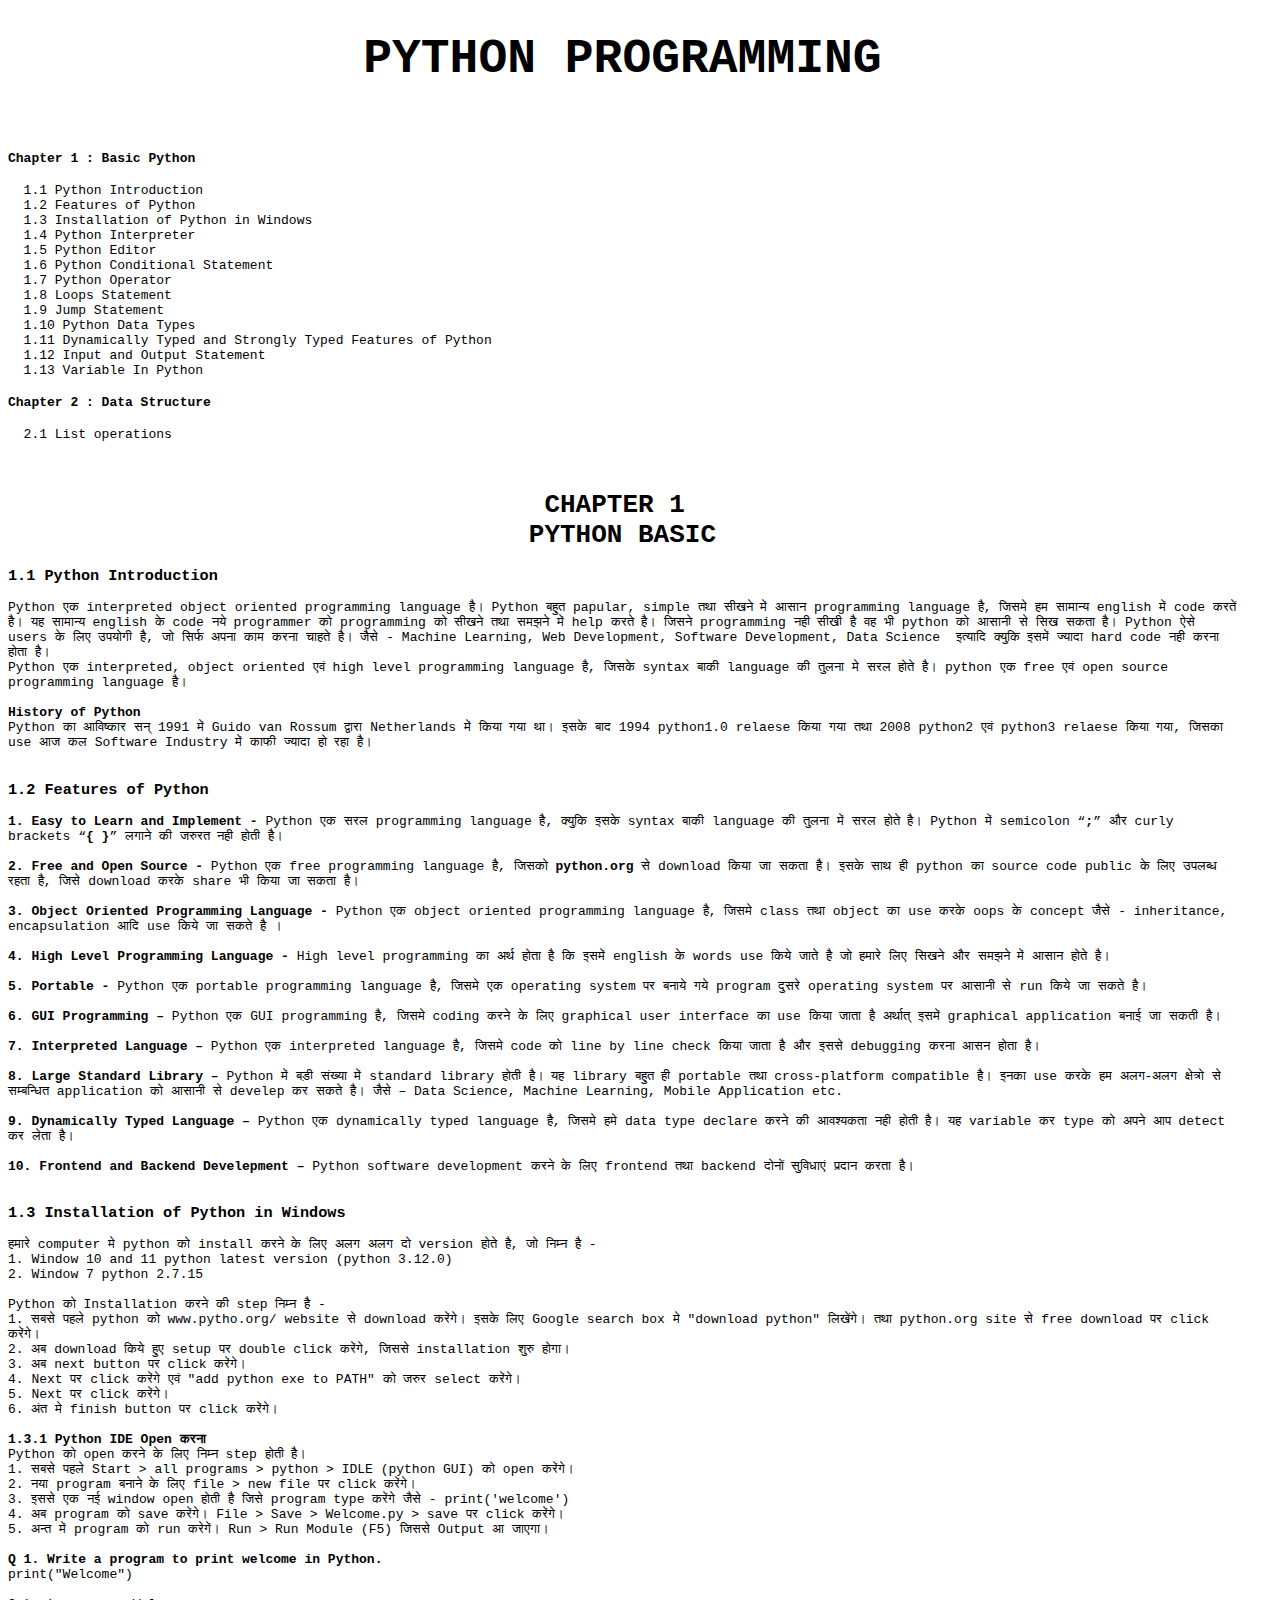
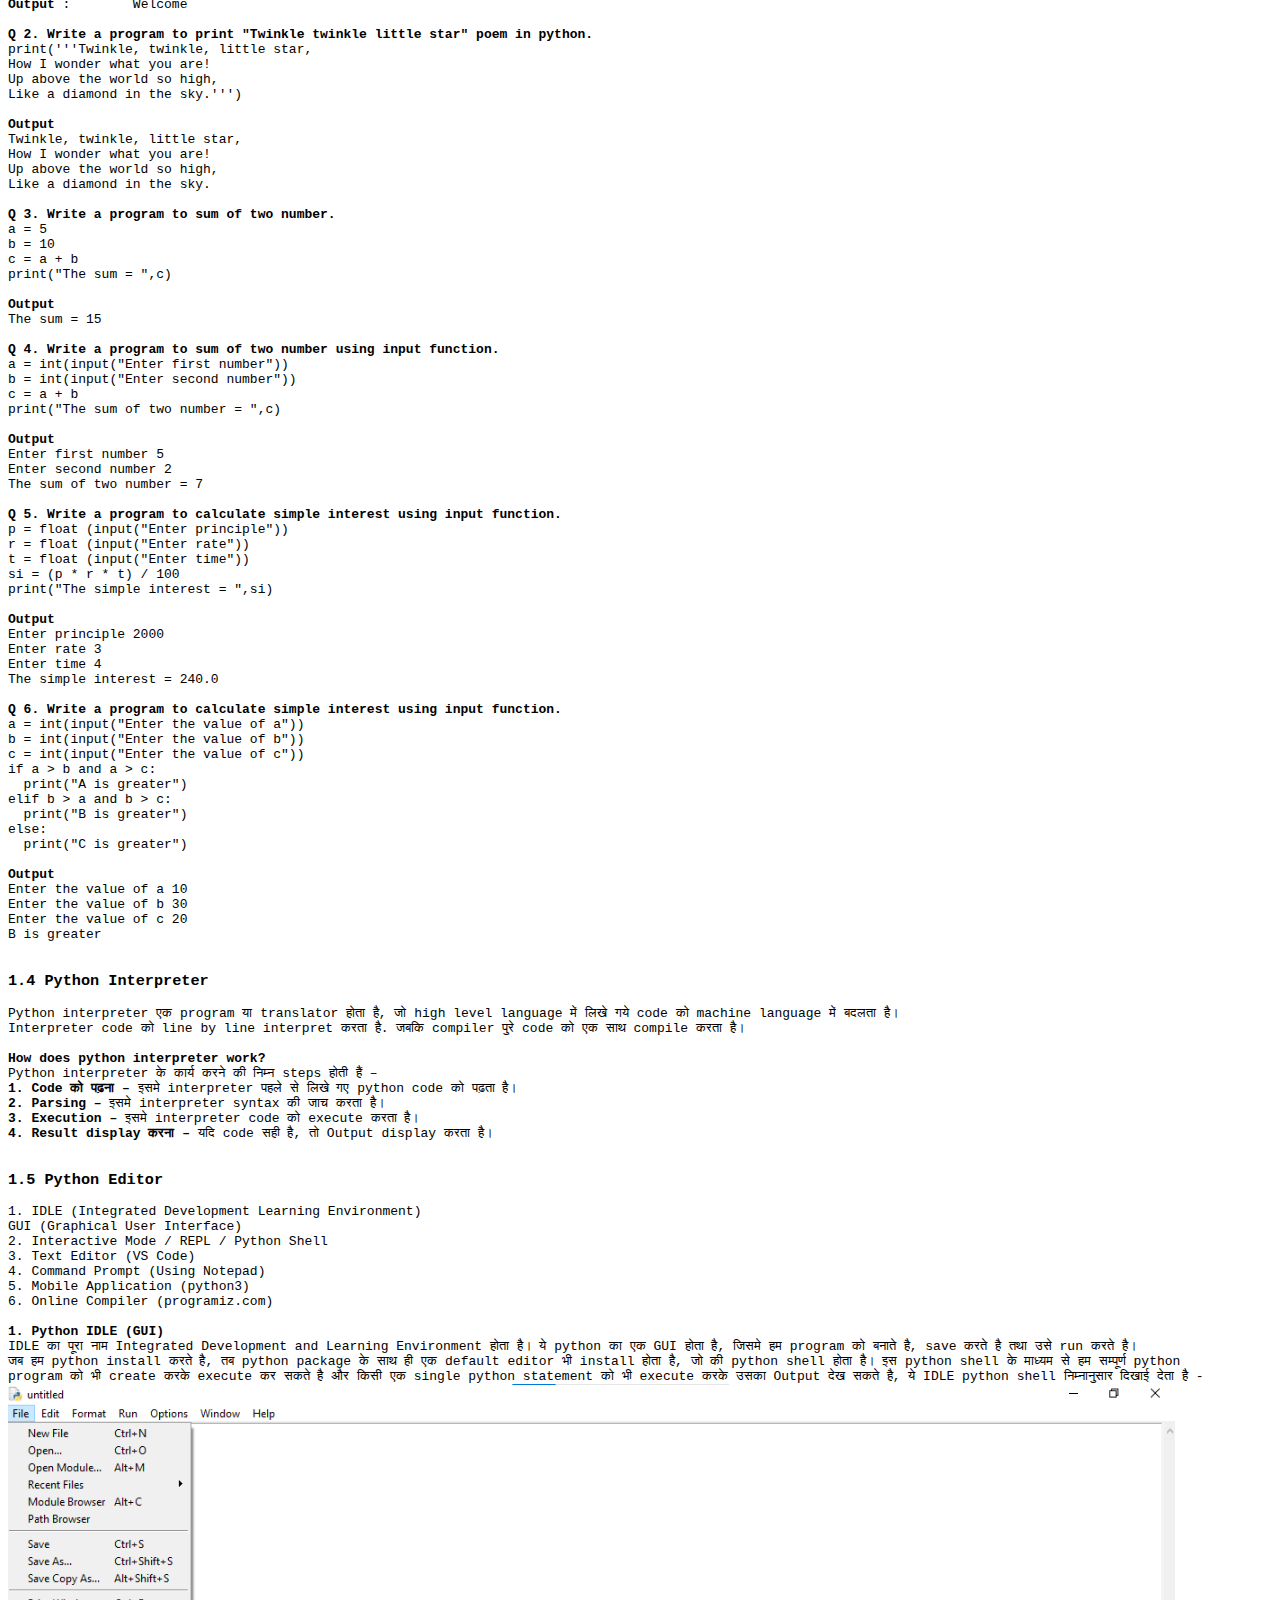
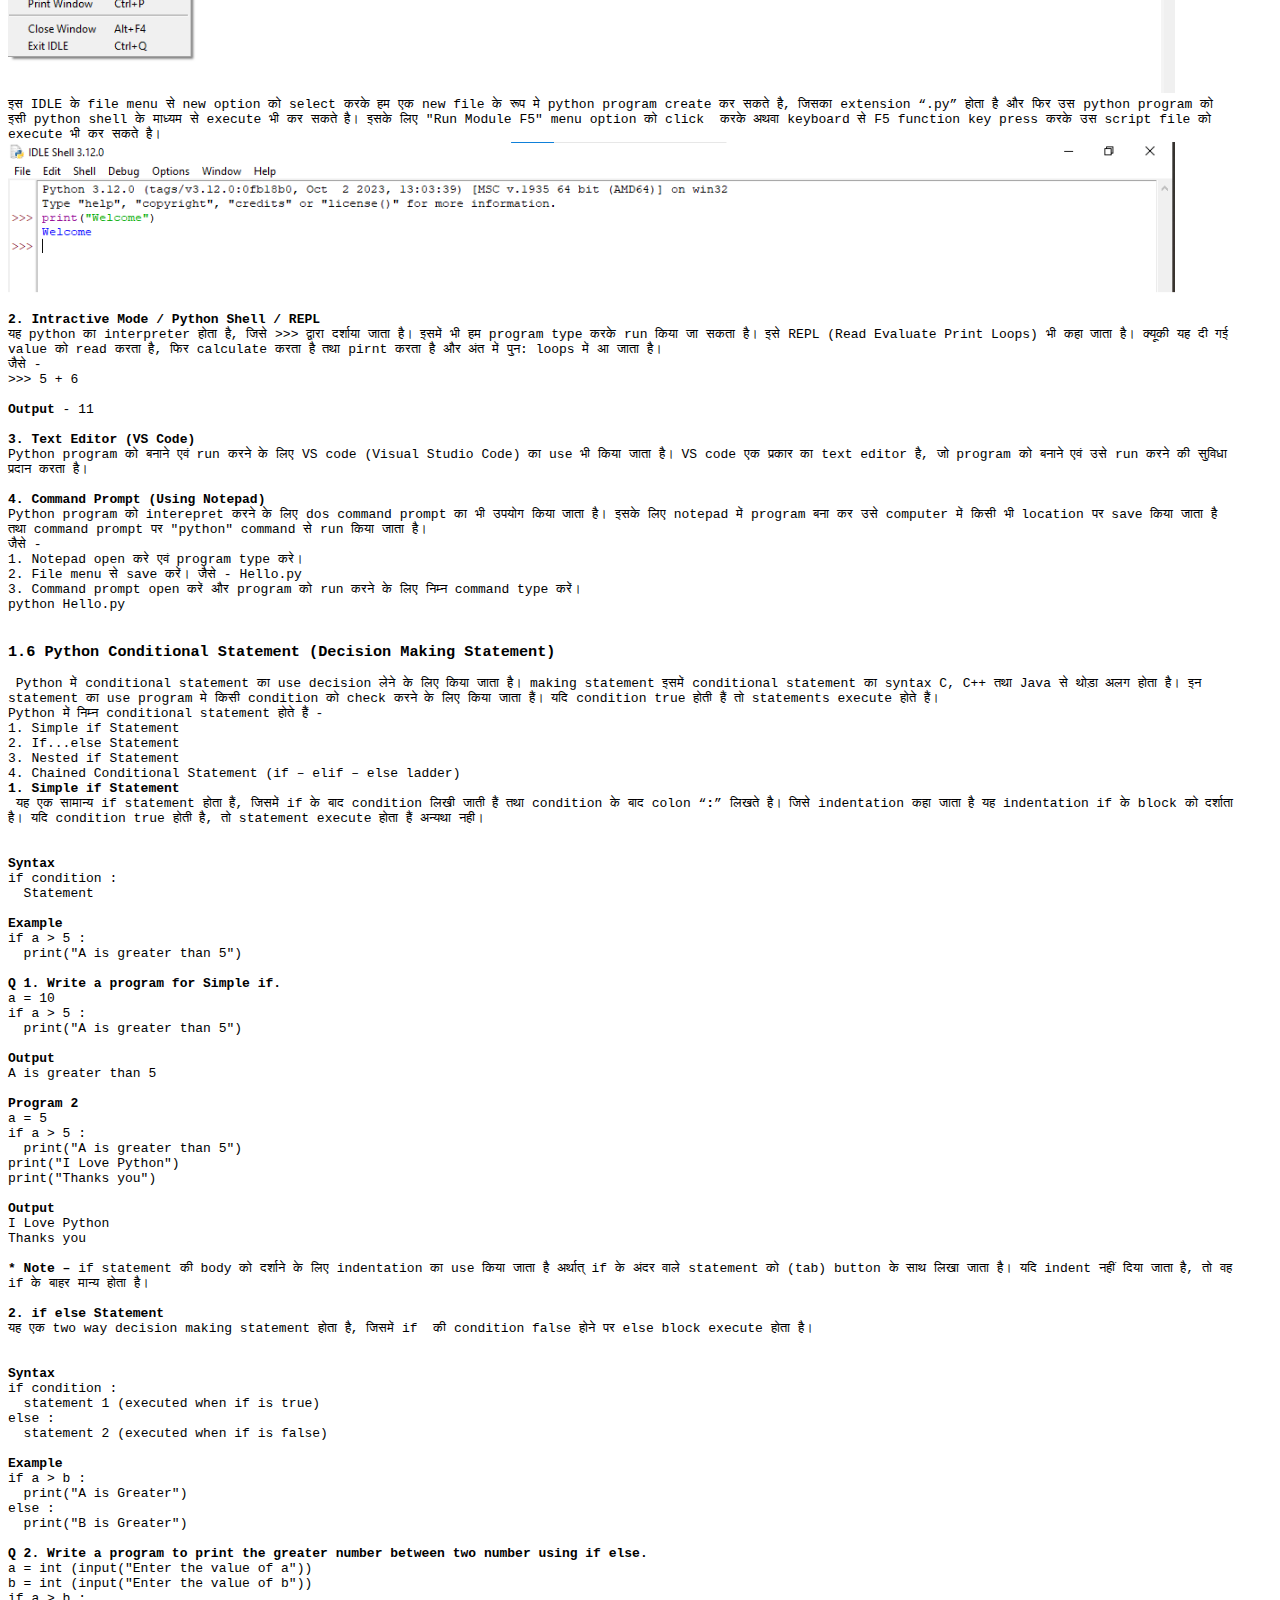
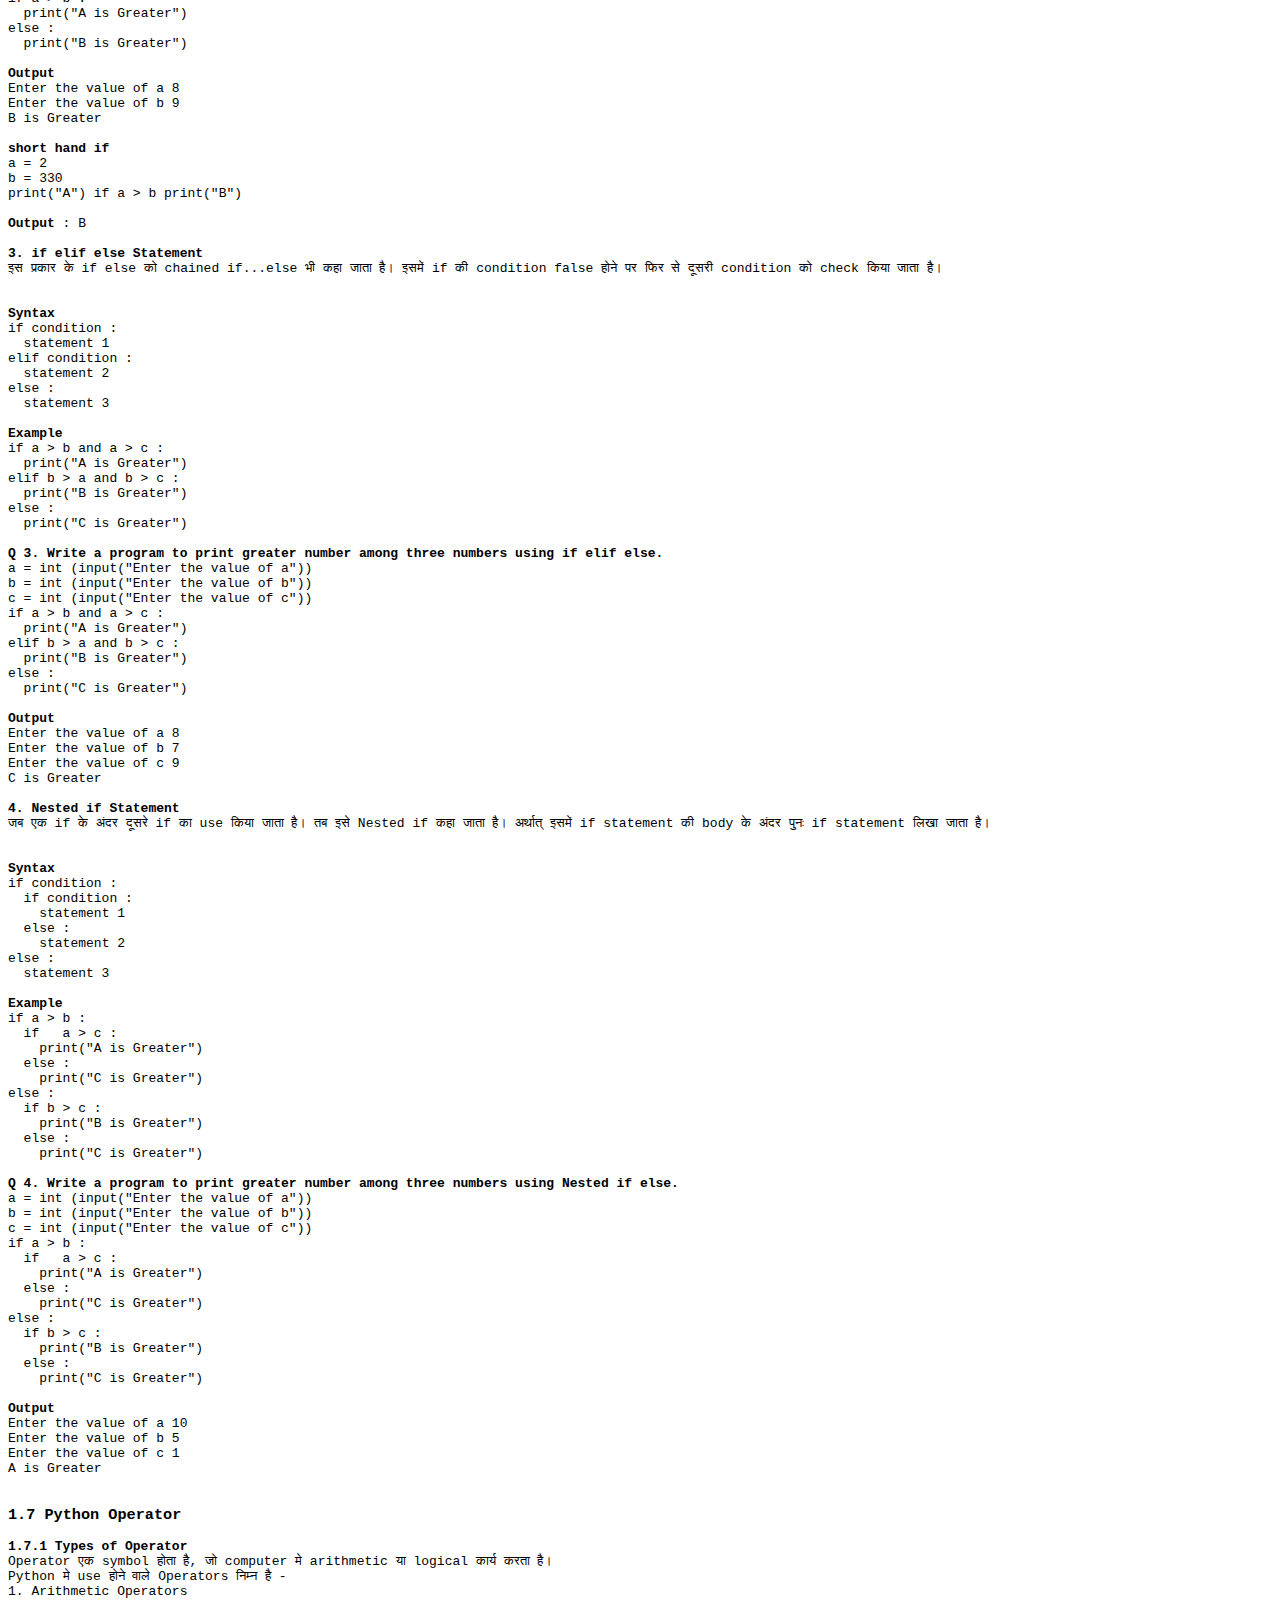
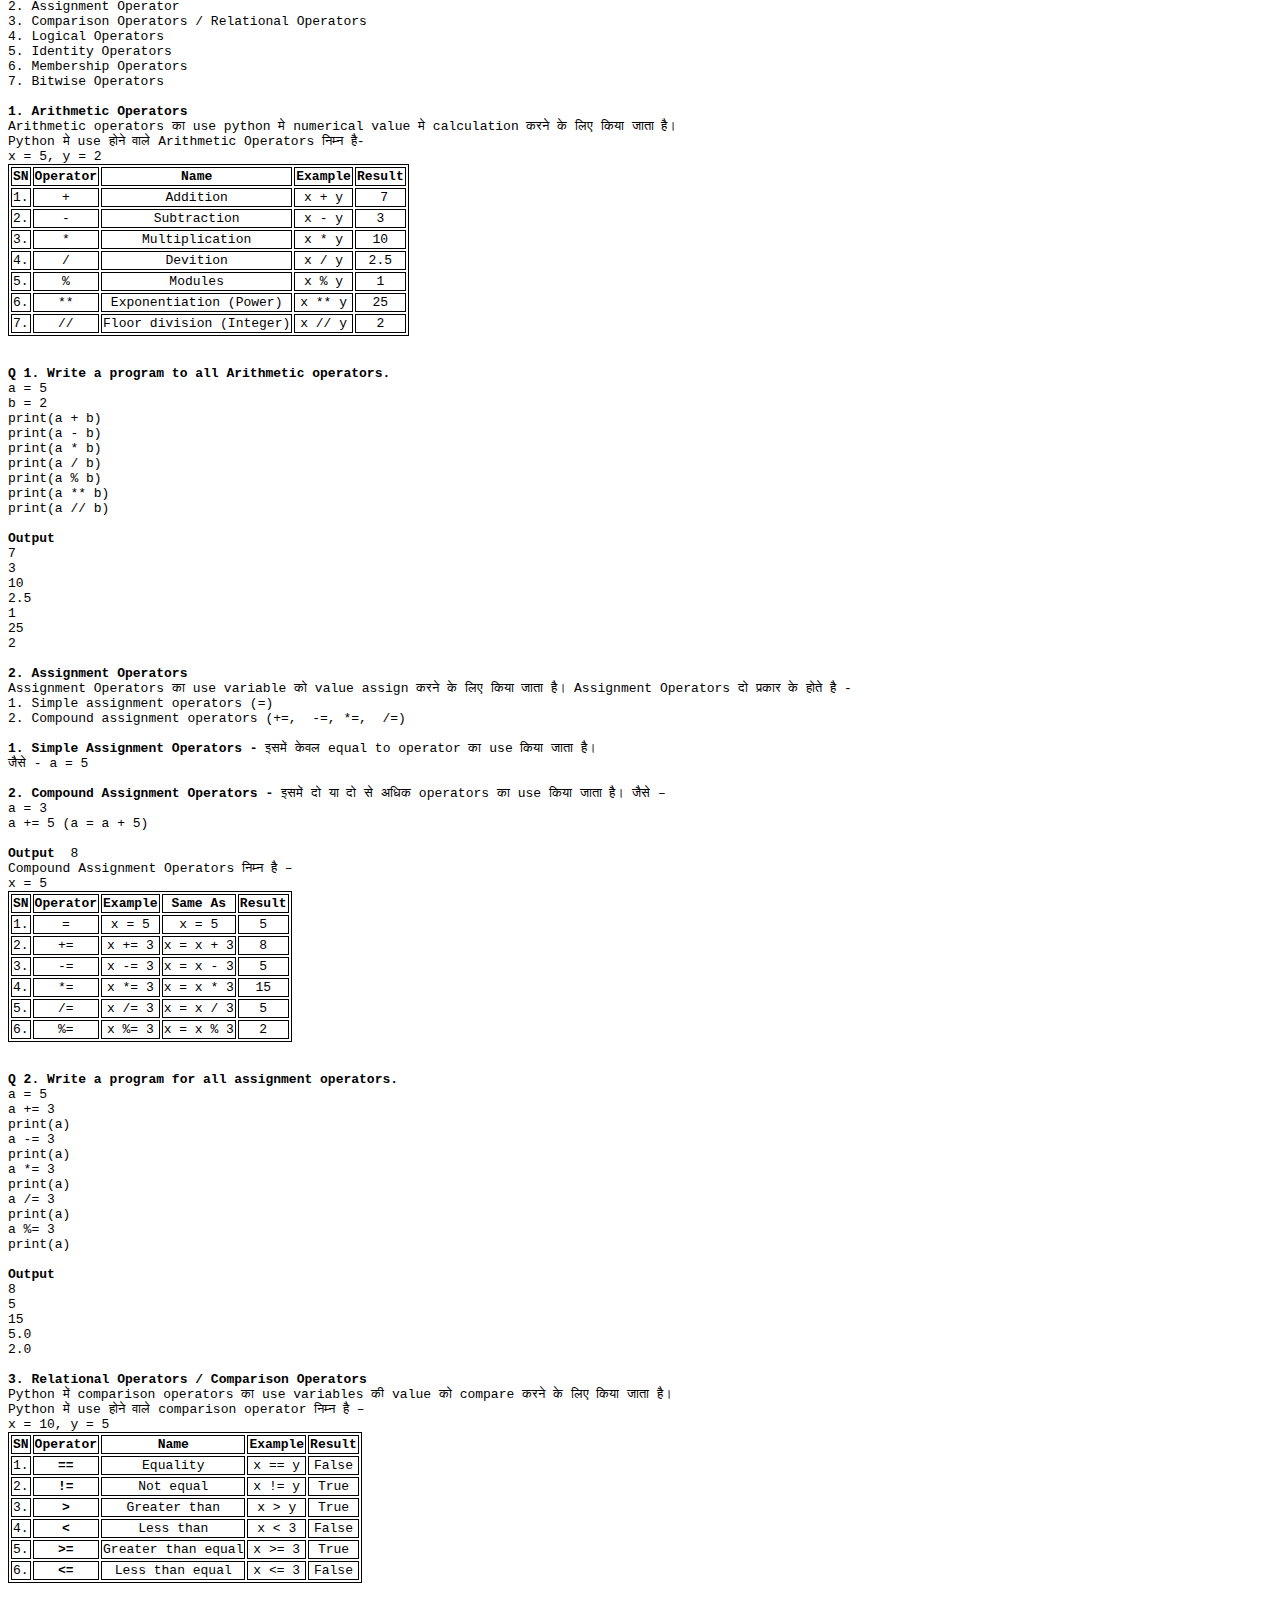
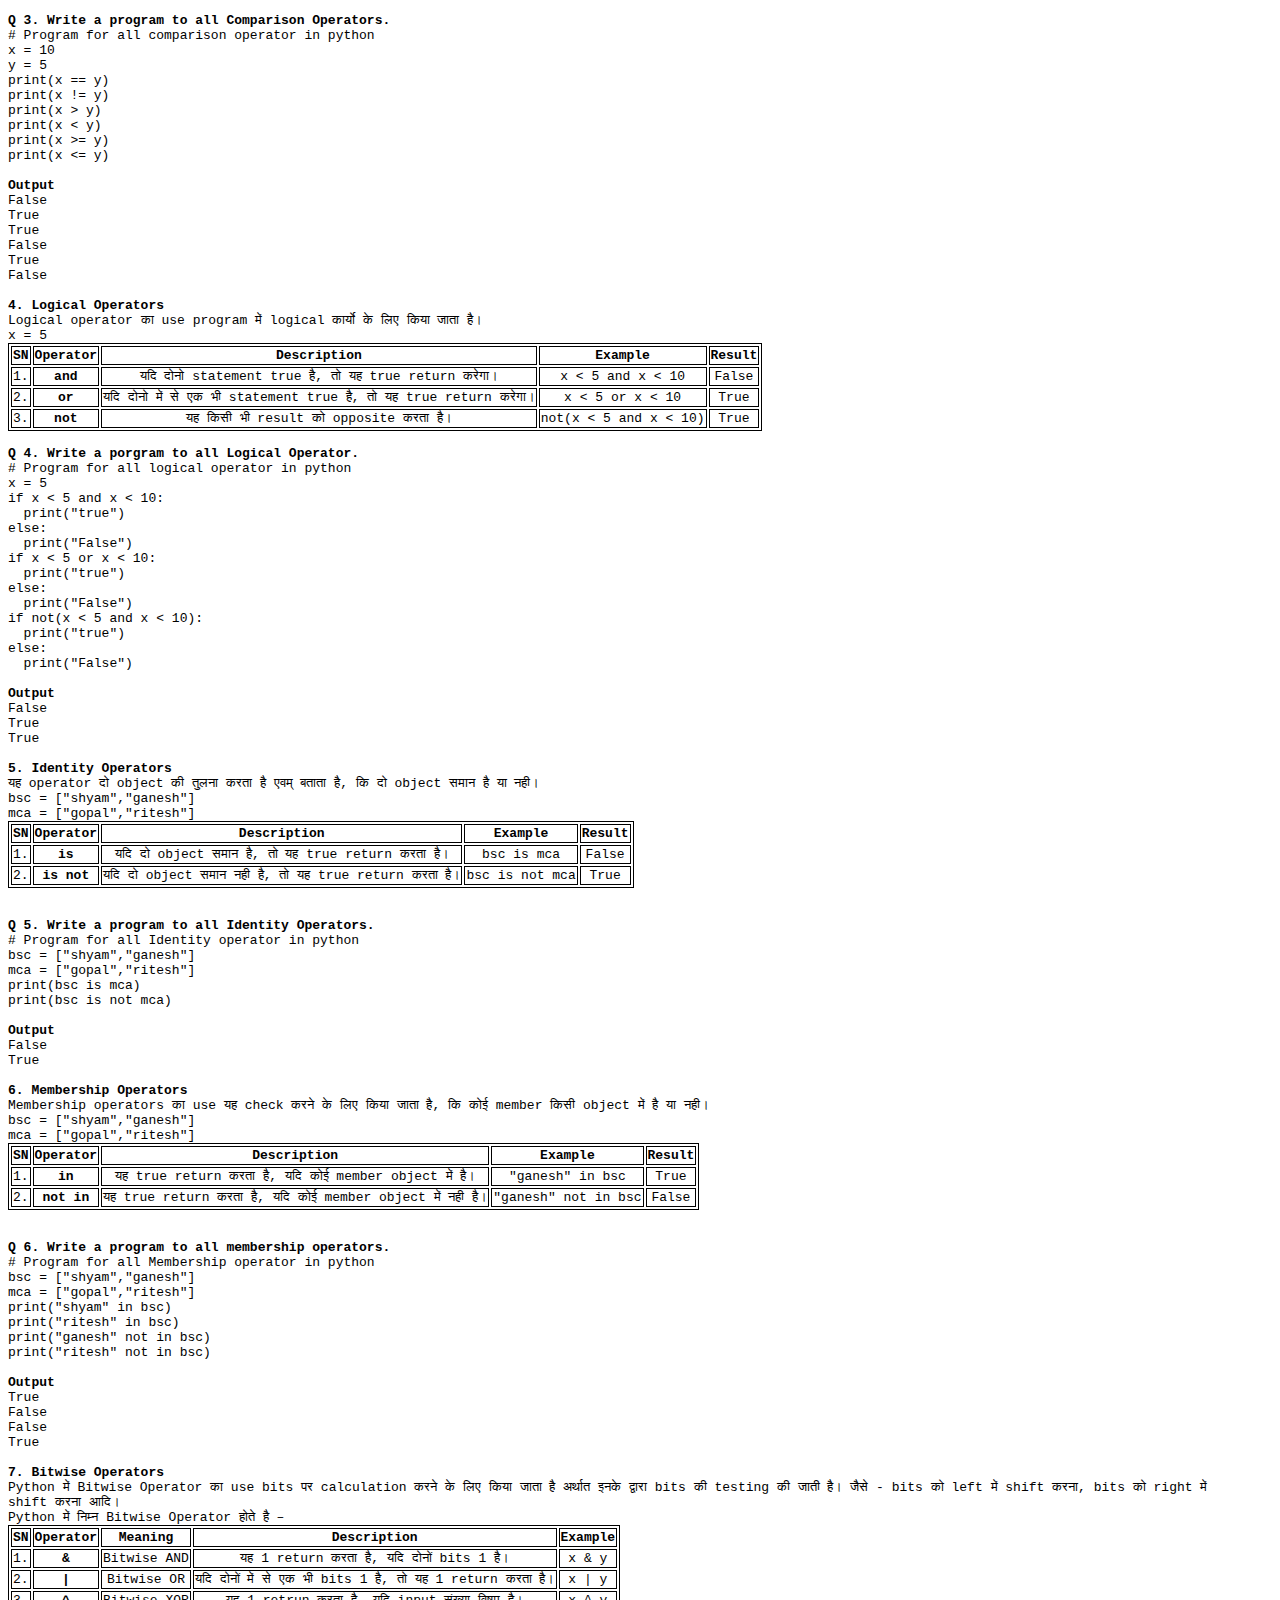
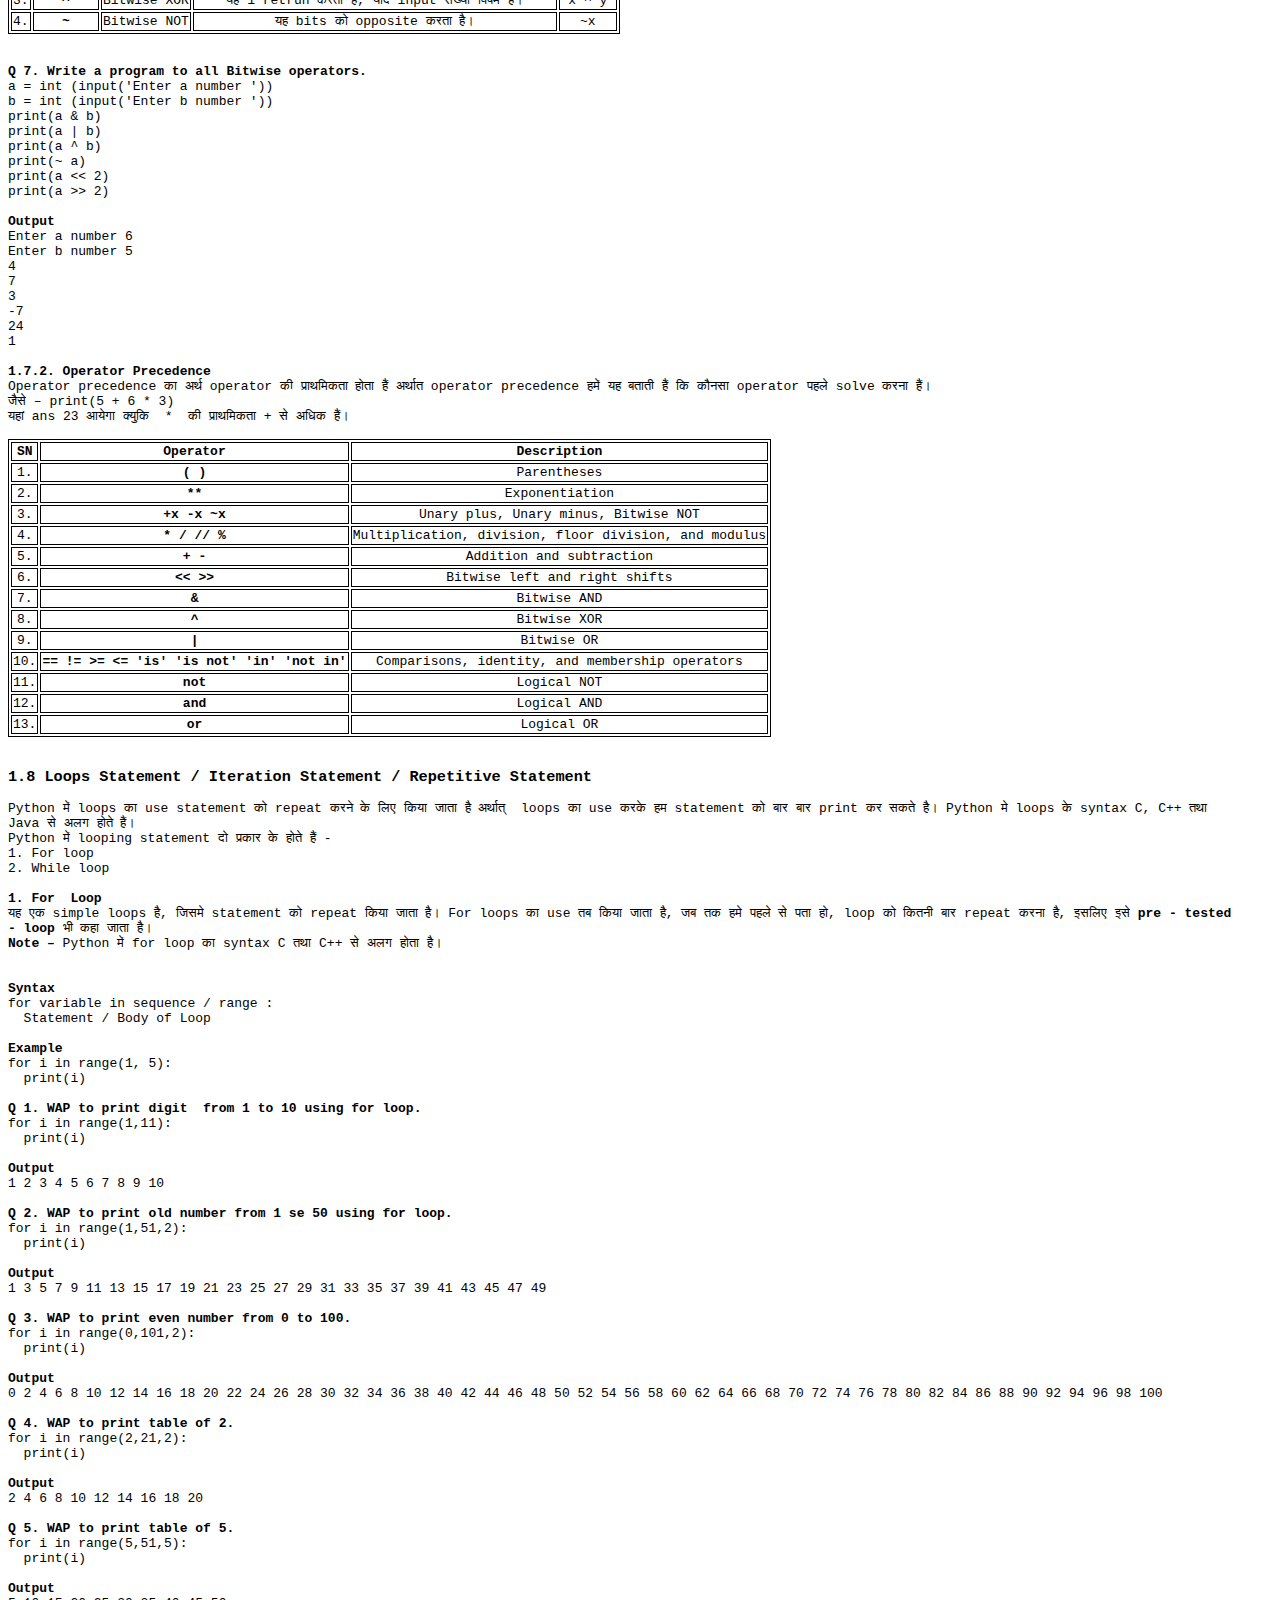
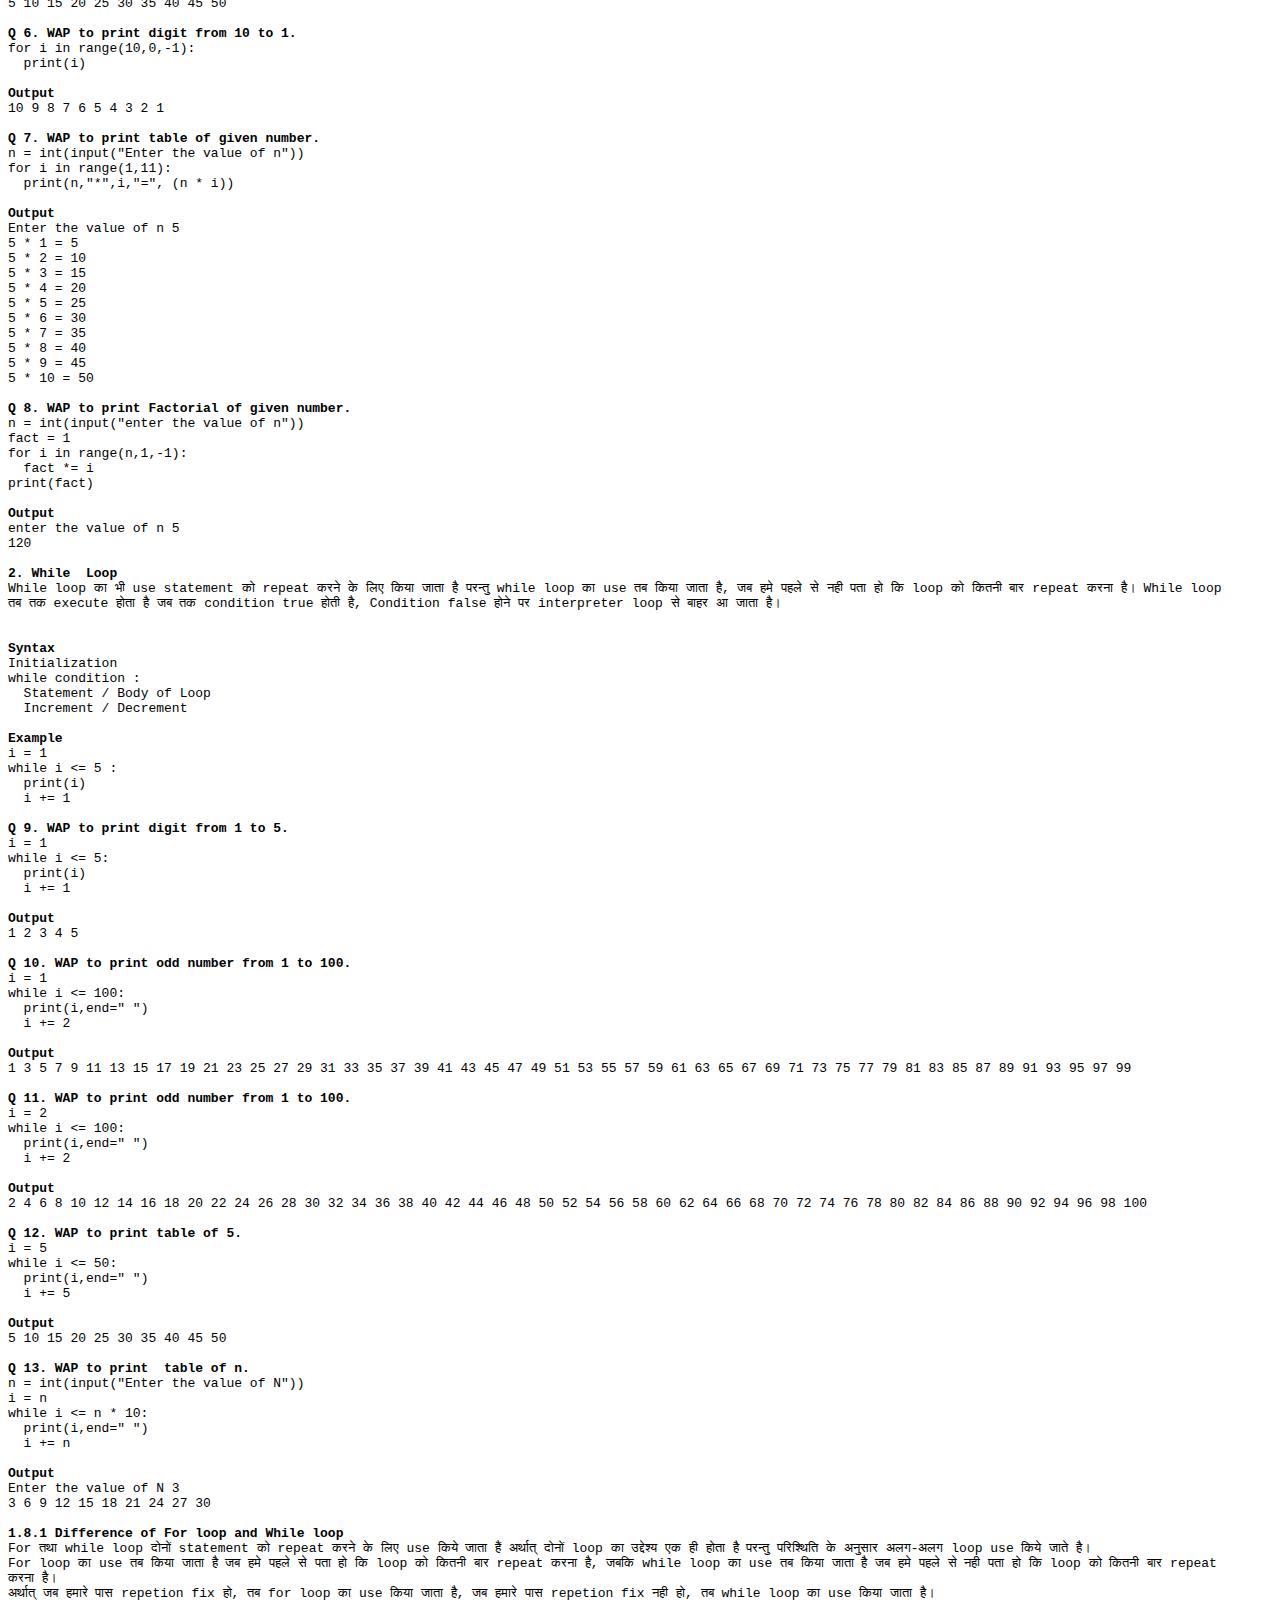
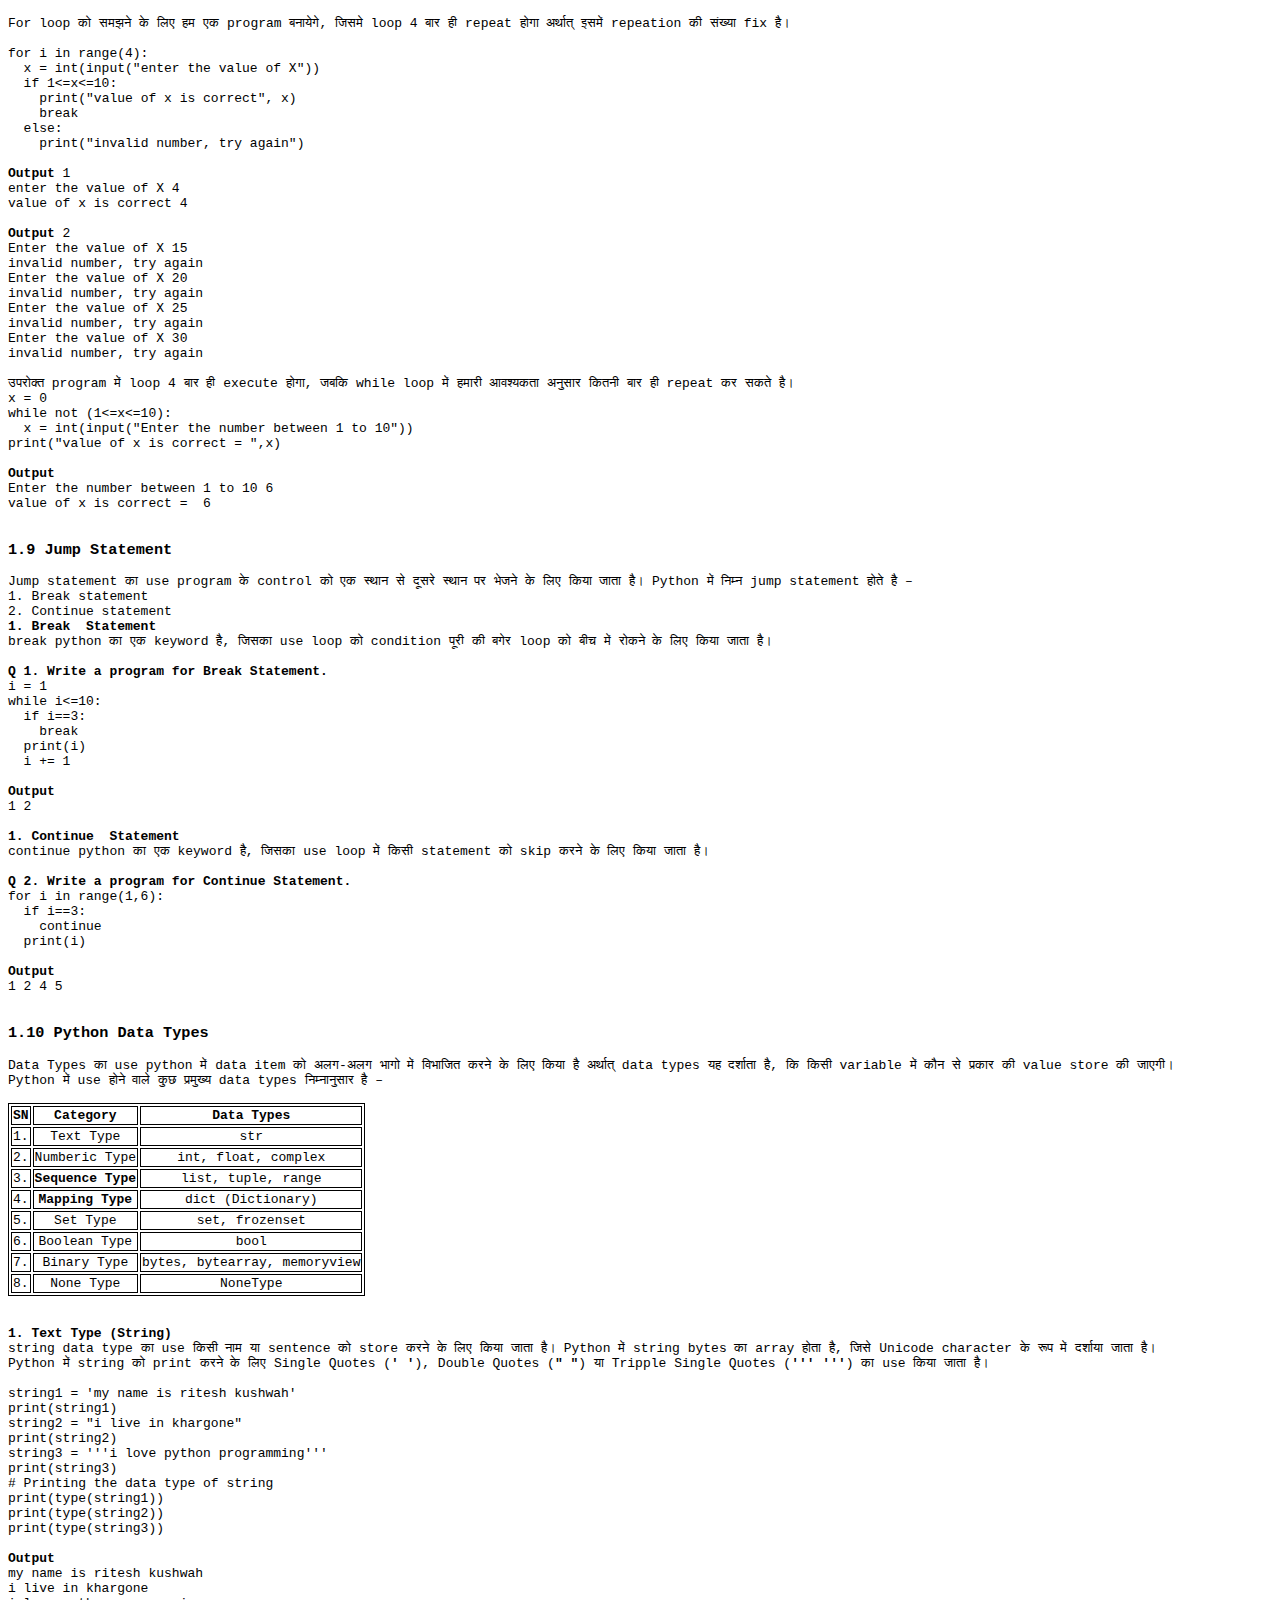
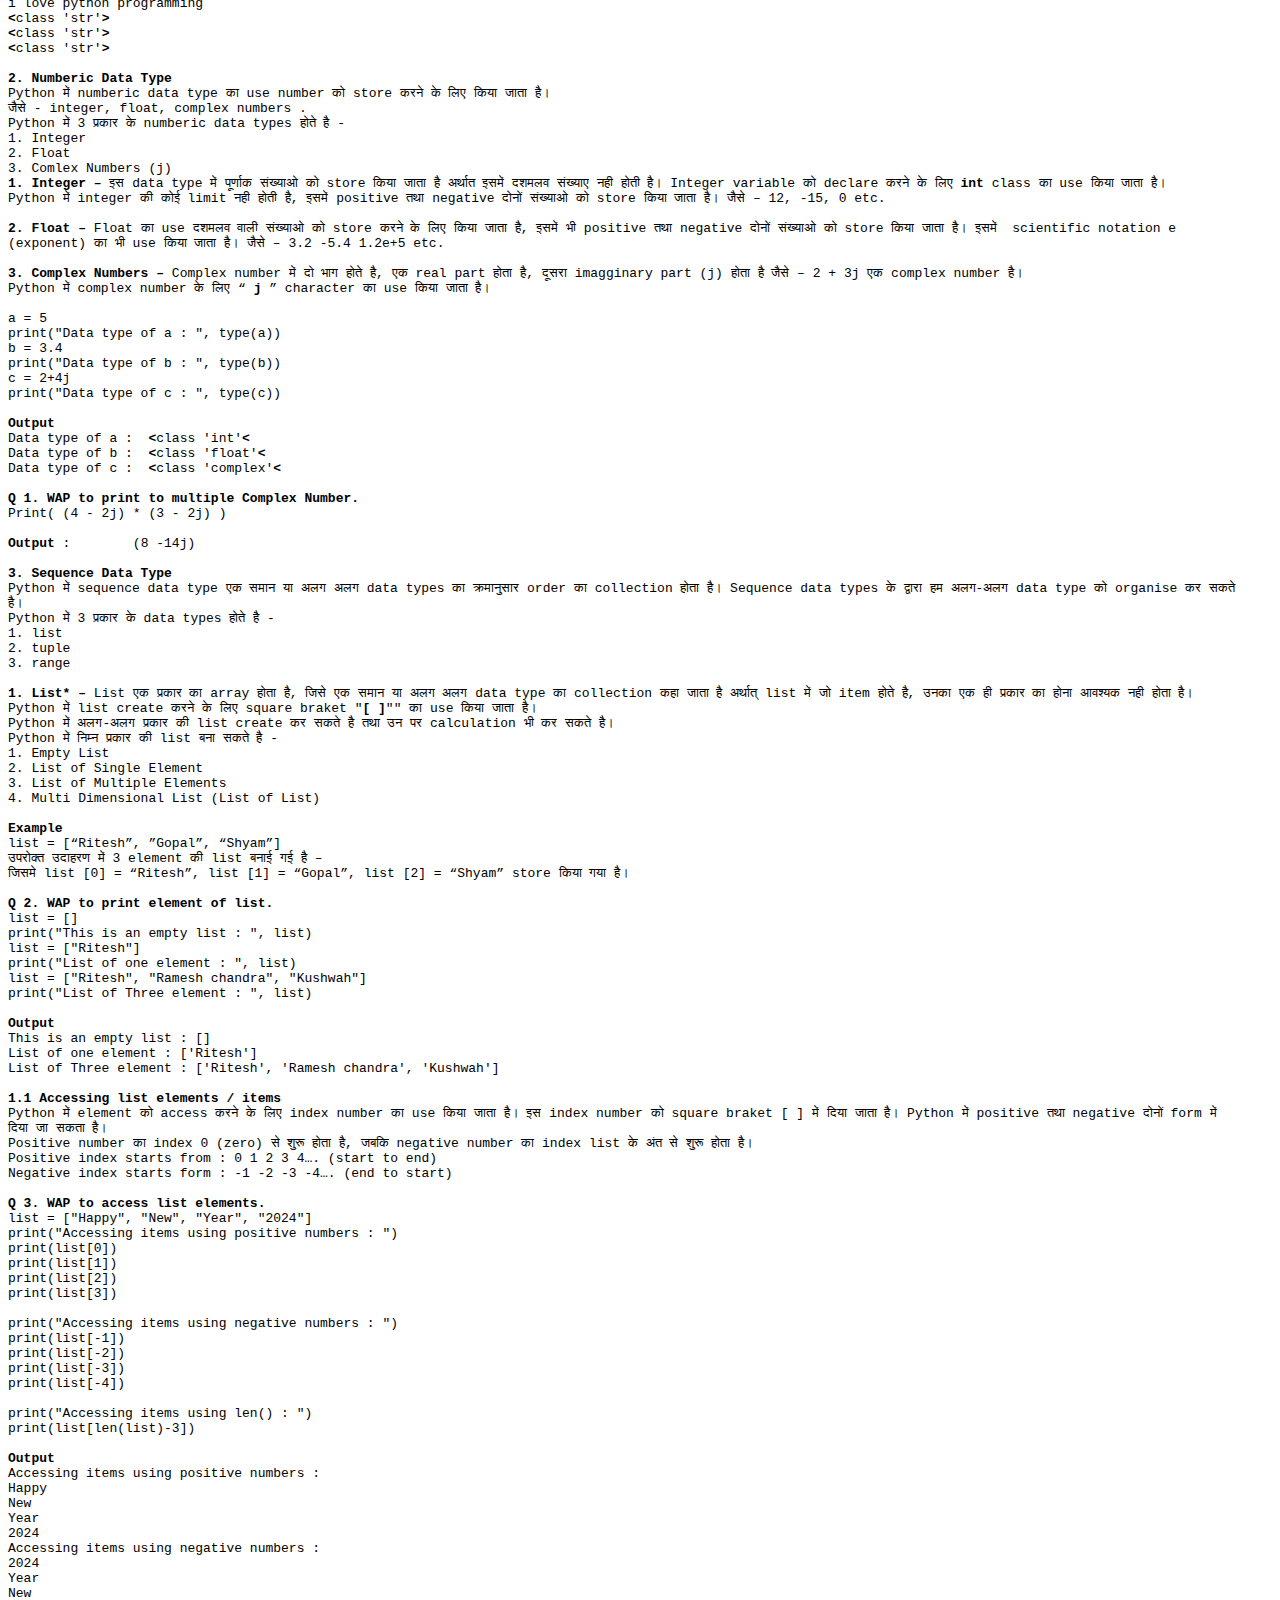
==== python.html @ 4c5a2745 "Update python.html" ====
<!DOCTYPE html>
<html lang="en">

<head>
  <meta charset="UTF-8">
  <meta http-equiv="X-UA-Compatible" content="IE=edge">
  <meta name="viewport" content="width=device-width, initial-scale=1.0">

  <title>Python - Shyamuptdr</title>
  <meta name="title" content="Python Programming">
  <meta name="description" content="This is a python notes made by codewithshyamu">
  <style>
    body {
      height: 95vh;
      width: 96vw;
    }

    pre {
      /* font-family: 'Trebuchet MS', 'Lucida Sans Unicode', 'Lucida Grande', 'Lucida Sans', Arial, sans-serif; */
      text-wrap: wrap;
    }

    img {
      height: 30%;
      width: 95%;
    }

    table,
    tr,
    td,
    th {
      height: auto;
      width: auto;
      border: 1px solid black;
      text-align: center;
    }

    #main {
      text-align: center;
      font-size: 3rem;
    }

    .chap {
      text-align: center;
    }

    a {
      text-decoration: none;
      color: black;
    }
  </style>
</head>

<body>
  <pre>
<h1 id="main">PYTHON PROGRAMMING</h1>
<h4><a href="#chap1">Chapter 1 : Basic Python</a></h4>  <a href="#1.1">1.1 Python Introduction</a>
  <a href="#1.2">1.2 Features of Python</a>
  <a href="#1.3">1.3 Installation of Python in Windows</a>
  <a href="#1.4">1.4 Python Interpreter</a>
  <a href="#1.5">1.5 Python Editor</a>
  <a href="#1.6">1.6 Python Conditional Statement</a>
  <a href="#1.7">1.7 Python Operator</a>
  <a href="#1.8">1.8 Loops Statement</a>
  <a href="#1.9">1.9 Jump Statement</a>
  <a href="#1.10">1.10 Python Data Types</a>
  <a href="#1.11">1.11 Dynamically Typed and Strongly Typed Features of Python</a>
  <a href="#1.12">1.12 Input and Output Statement</a>
  <a href="#1.13">1.13 Variable In Python</a>
<h4><a href="#chap2">Chapter 2 : Data Structure</a></h4>  <a href="#2.1">2.1 List operations</a>


<h1 id="chap1" class="chap">CHAPTER 1 
PYTHON BASIC</h1><h3 id="1.1">1.1 Python Introduction</h3>Python एक interpreted object oriented programming language है। Python बहुत papular, simple तथा सीखने में आसान programming language है, जिसमे हम सामान्य english में code करतें है। यह सामान्य english के code नये programmer को programming को सीखने तथा समझने में help करते है। जिसने programming नही सीखी है वह भी python को आसानी से सिख सकता है। Python ऐसे users के लिए उपयोगी है, जो सिर्फ अपना काम करना चाहते है। जैसे - Machine Learning, Web Development, Software Development, Data Science  इत्यादि क्युकि इसमें ज्यादा hard code नही करना होता है।  
Python एक interpreted, object oriented एवं high level programming language है, जिसके syntax बाकी language की तुलना मे सरल होते है। python एक free एवं open source programming language है।

<b>History of Python</b>
Python का आविष्कार सन् 1991 में Guido van Rossum द्वारा Netherlands में किया गया था। इसके बाद 1994 python1.0 relaese किया गया तथा 2008 python2 एवं python3 relaese किया गया, जिसका use आज कल Software Industry में काफी ज्यादा हो रहा है। 

<h3 id="1.2">1.2 Features of Python</h3><b>1. Easy to Learn and Implement - </b>Python एक सरल programming language है, क्युकि इसके syntax बाकी language की तुलना में सरल होते है। Python में semicolon “<b>;</b>” और curly brackets “<b>{ }</b>” लगाने की जरुरत नही होती है।

<b>2. Free and Open Source - </b>Python एक free programming language है, जिसको <b>python.org</b> से download किया जा सकता है। इसके साथ ही python का source code public के लिए उपलब्ध रहता है, जिसे download करके share भी किया जा सकता है।

<b>3. Object Oriented Programming Language - </b>Python एक object oriented programming language है, जिसमे class तथा object का use करके oops के concept जैसे - inheritance, encapsulation आदि use किये जा सकते है ।

<b>4. High Level Programming Language - </b>High level programming का अर्थ होता है कि इसमें english के words use किये जाते है जो हमारे लिए सिखने और समझने में आसान होते है।

<b>5. Portable - </b>Python एक portable programming language है, जिसमे एक operating system पर बनाये गये program दुसरे operating system पर आसानी से run किये जा सकते है। 

<b>6. GUI Programming – </b>Python एक GUI programming है, जिसमे coding करने के लिए graphical user interface का use किया जाता है अर्थात् इसमें graphical application बनाई जा सकती है।

<b>7. Interpreted Language – </b>Python एक interpreted language है, जिसमे code को line by line check किया जाता है और इससे debugging करना आसन होता है।

<b>8. Large Standard Library – </b>Python में बड़ी संख्या में standard library होती है। यह library बहुत ही portable तथा cross-platform compatible है। इनका use करके हम अलग-अलग क्षेत्रो से सम्बन्धित application को आसानी से develep कर सकते है। जैसे – Data Science, Machine Learning, Mobile Application etc.

<b>9. Dynamically Typed Language – </b>Python एक dynamically typed language है, जिसमे हमे data type declare करने की आवश्यकता नही होती है। यह variable कर type को अपने आप detect कर लेता है।

<b>10. Frontend and Backend Develepment – </b>Python software development करने के लिए frontend तथा backend दोनों सुविधाएं प्रदान करता है।

<h3 id="1.3">1.3 Installation of Python in Windows</h3>हमारे computer मे python को install करने के लिए अलग अलग दो version होते है, जो निम्न है -
1. Window 10 and 11 python latest version (python 3.12.0)
2. Window 7 python 2.7.15

Python को Installation करने की step निम्न है -
1. सबसे पहले python को www.pytho.org/ website से download करेंगे। इसके लिए Google search box मे "download python" लिखेंगे। तथा python.org site से free download पर click करेंगे।
2. अब download किये हुए setup पर double click करेंगे, जिससे installation शुरु होगा।
3. अब next button पर click करेंगे।
4. Next पर click करेंगे एवं "add python exe to PATH" को जरुर select करेंगे।
5. Next पर click करेंगे।
6. अंत मे finish button पर click करेंगे।
 
<b>1.3.1 Python IDE Open करना </b> 
Python को open करने के लिए निम्न step होती है।
1. सबसे पहले Start > all programs > python > IDLE (python GUI) को open करेंगे।
2. नया program बनाने के लिए file > new file पर click करेंगे।
3. इससे एक नई window open होती है जिसे program type करेंगे जैसे - print('welcome')
4. अब program को save करेंगे। File > Save > Welcome.py > save पर click करेंगे।
5. अन्त में program को run करेगें। Run > Run Module (F5) जिससे Output आ जाएगा।

<b>Q 1. Write a program to print welcome in Python.</b>
print("Welcome")

<b>Output</b> :	Welcome

<b>Q 2. Write a program to print "Twinkle twinkle little star" poem in python.</b>
print('''Twinkle, twinkle, little star,
How I wonder what you are!
Up above the world so high,
Like a diamond in the sky.''')

<b>Output</b>
Twinkle, twinkle, little star,
How I wonder what you are!    
Up above the world so high,   
Like a diamond in the sky.

<b>Q 3. Write a program to sum of two number.</b>
a = 5
b = 10
c = a + b
print("The sum = ",c)

<b>Output</b> 
The sum = 15

<b>Q 4. Write a program to sum of two number using input function.</b>
a = int(input("Enter first number"))
b = int(input("Enter second number"))
c = a + b
print("The sum of two number = ",c)

<b>Output</b> 
Enter first number 5
Enter second number 2
The sum of two number = 7

<b>Q 5. Write a program to calculate simple interest using input function.</b>
p = float (input("Enter principle"))
r = float (input("Enter rate"))
t = float (input("Enter time"))
si = (p * r * t) / 100
print("The simple interest = ",si)

<b>Output</b> 
Enter principle 2000
Enter rate 3
Enter time 4
The simple interest = 240.0

<b>Q 6. Write a program to calculate simple interest using input function.</b>
a = int(input("Enter the value of a"))
b = int(input("Enter the value of b"))
c = int(input("Enter the value of c"))
if a > b and a > c:
  print("A is greater")
elif b > a and b > c:
  print("B is greater")
else:
  print("C is greater")

<b>Output</b> 
Enter the value of a 10 
Enter the value of b 30 
Enter the value of c 20
B is greater

<h3 id="1.4">1.4 Python Interpreter </h3>Python interpreter एक program या translator होता है, जो high level language में लिखे गये code को machine language में बदलता है। 
Interpreter code को line by line interpret करता है. जबकि compiler पुरे code को एक साथ compile करता है।

<b>How does python interpreter work?</b>
Python interpreter के कार्य करने की निम्न steps होती हैं –
<b>1. Code को पढ़ना – </b>इसमे interpreter पहले से लिखे गए python code को पढ़ता है।
<b>2. Parsing – </b>इसमे interpreter syntax की जाच करता है।
<b>3. Execution – </b>इसमे interpreter code को execute करता है।
<b>4. Result display करना – </b>यदि code सही है, तो Output display करता है।

<h3 id="1.5">1.5 Python Editor</h3>1. IDLE (Integrated Development Learning Environment) 
GUI (Graphical User Interface)
2. Interactive Mode / REPL / Python Shell
3. Text Editor (VS Code)
4. Command Prompt (Using Notepad)
5. Mobile Application (python3)
6. Online Compiler (programiz.com)

<b>1. Python IDLE (GUI)</b>
IDLE का पूरा नाम Integrated Development and Learning Environment होता है। ये python का एक GUI होता है, जिसमे हम program को बनाते है, save करते है तथा उसे run करते है।
जब हम python install करते है, तब python package के साथ ही एक default editor भी install होता है, जो की python shell होता है। इस python shell के माध्यम से हम सम्पूर्ण python program को भी create करके execute कर सकते है और किसी एक single python statement को भी execute करके उसका Output देख सकते है, ये IDLE python shell निम्नानुसार दिखाई देता है -
<img src="./img/gui1.png" alt="GUI">
इस IDLE के file menu से new option को select करके हम एक new file के रूप मे python program create कर सकते है, जिसका extension “.py” होता है और फिर उस python program को इसी python shell के माध्यम से execute भी कर सकते है। इसके लिए "Run Module F5" menu option को click  करके अथवा keyboard से F5 function key press करके उस script file को execute भी कर सकते है।
<img src="./img/gui2.png" alt="GUI 2">

<b>2. Intractive Mode / Python Shell / REPL</b>
यह python का interpreter होता है, जिसे >>> द्वारा दर्शाया जाता है। इसमें भी हम program type करके run किया जा सकता है। इसे REPL (Read Evaluate Print Loops) भी कहा जाता है। क्यूकी यह दी गई value को read करता है, फिर calculate करता है तथा pirnt करता है और अंत में पुन: loops में आ जाता है।
जैसे -
>>> 5 + 6

<b>Output</b> - 11

<b>3. Text Editor (VS Code) </b>
Python program को बनाने एवं run करने के लिए VS code (Visual Studio Code) का use भी किया जाता है। VS code एक प्रकार का text editor है, जो program को बनाने एवं उसे run करने की सुविधा प्रदान करता है।

<b>4. Command Prompt (Using Notepad)</b>
Python program को interepret करने के लिए dos command prompt का भी उपयोग किया जाता है। इसके लिए notepad में program बना कर उसे computer में किसी भी location पर save किया जाता है तथा command prompt पर "python" command से run किया जाता है।	
जैसे -
1. Notepad open करे एवं program type करे।
2. File menu से save करें। जैसे - Hello.py
3. Command prompt open करें और program को run करने के लिए निम्न command type करें।
python Hello.py

<h3 id="1.6">1.6 Python Conditional Statement (Decision Making Statement)</h3> Python में conditional statement का use decision लेने के लिए किया जाता है। making statement इसमें conditional statement का syntax C, C++ तथा Java से थोड़ा अलग होता है। इन statement का use program मे किसी condition को check करने के लिए किया जाता हैं। यदि condition true होती हैं तो statements execute होते हैं।
Python में निम्न conditional statement होते हैं - 
1. Simple if Statement
2. If...else Statement
3. Nested if Statement
4. Chained Conditional Statement (if – elif – else ladder)
<b>1. Simple if Statement </b>
 यह एक सामान्य if statement होता हैं, जिसमें if के बाद condition लिखी जाती हैं तथा condition के बाद colon “<b>:</b>” लिखते है। जिसे indentation कहा जाता है यह indentation if के block को दर्शाता है। यदि condition true होती है, तो statement execute होता हैं अन्यथा नही। 
<!-- <b>Flowchart </b> -->
 
<b>Syntax </b>
if condition :
  Statement 

<b>Example </b>
if a > 5 : 
  print("A is greater than 5")
 
<b>Q 1. Write a program for Simple if.</b>
a = 10
if a > 5 : 
  print("A is greater than 5")

<b>Output</b>
A is greater than 5

<b>Program 2</b>
a = 5
if a > 5 : 
  print("A is greater than 5")
print("I Love Python")
print("Thanks you")

<b>Output</b>
I Love Python
Thanks you

<b>* Note – </b>if statement की body को दर्शाने के लिए indentation का use किया जाता है अर्थात् if के अंदर वाले statement को (tab) button के साथ लिखा जाता है। यदि indent नहीं दिया जाता है, तो वह if के बाहर मान्य होता है।

<b>2. if else Statement </b>
यह एक two way decision making statement होता है, जिसमें if  की condition false होने पर else block execute होता है।
<!-- Flowchart  -->
 
<b>Syntax </b>
if condition :
  statement 1 (executed when if is true)
else :
  statement 2 (executed when if is false)

<b>Example</b>
if a > b :
  print("A is Greater")
else :
  print("B is Greater")

<b>Q 2. Write a program to print the greater number between two number using if else.</b>
a = int (input("Enter the value of a"))
b = int (input("Enter the value of b"))
if a > b :
  print("A is Greater")
else :
  print("B is Greater")

<b>Output</b>
Enter the value of a 8
Enter the value of b 9
B is Greater 

<b>short hand if </b>
a = 2
b = 330
print("A") if a > b print("B")

<b>Output</b> : B

<b>3. if elif else Statement </b>
इस प्रकार के if else को chained if...else भी कहा जाता है। इसमें if की condition false होने पर फिर से दूसरी condition को check किया जाता है।
<!-- <b>Flowchart</b> -->
 
<b>Syntax</b> 
if condition :
  statement 1
elif condition : 
  statement 2
else :
  statement 3

<b>Example</b>
if a > b and a > c :
  print("A is Greater")
elif b > a and b > c :
  print("B is Greater")
else :
  print("C is Greater")

<b>Q 3. Write a program to print greater number among three numbers using if elif else. </b>
a = int (input("Enter the value of a"))
b = int (input("Enter the value of b"))
c = int (input("Enter the value of c"))
if a > b and a > c :
  print("A is Greater")
elif b > a and b > c :
  print("B is Greater")
else :
  print("C is Greater")

<b>Output</b> 
Enter the value of a 8
Enter the value of b 7
Enter the value of c 9 
C is Greater

<b>4. Nested if Statement </b>
जब एक if के अंदर दूसरे if का use किया जाता है। तब इसे Nested if कहा जाता है। अर्थात् इसमें if statement की body के अंदर पुनः if statement लिखा जाता है।
<!-- <b>Flowchart</b> -->
 
<b>Syntax </b>
if condition :
  if condition : 
    statement 1
  else :
    statement 2
else :
  statement 3

<b>Example</b>
if a > b :
  if   a > c :
    print("A is Greater")
  else :
    print("C is Greater")
else :
  if b > c :
    print("B is Greater")
  else :
    print("C is Greater")

<b>Q 4. Write a program to print greater number among three numbers using Nested if else. </b>
a = int (input("Enter the value of a"))
b = int (input("Enter the value of b"))
c = int (input("Enter the value of c"))
if a > b :
  if   a > c :
    print("A is Greater")
  else :
    print("C is Greater")
else :
  if b > c :
    print("B is Greater")
  else :
    print("C is Greater")

<b>Output</b>
Enter the value of a 10
Enter the value of b 5 
Enter the value of c 1
A is Greater 

<h3 id="1.7">1.7 Python Operator</h3><b>1.7.1 Types of Operator</b>
Operator एक symbol होता है, जो computer मे arithmetic या logical कार्य करता है। 
Python मे use होने वाले Operators निम्न है -
1. Arithmetic Operators 
2. Assignment Operator
3. Comparison Operators / Relational Operators
4. Logical Operators
5. Identity Operators
6. Membership Operators
7. Bitwise Operators

<b>1. Arithmetic Operators </b>
Arithmetic operators का use python मे numerical value मे calculation करने के लिए किया जाता है। 
Python मे use होने वाले Arithmetic Operators निम्न है-
x = 5, y = 2
<table>
  <tr>
    <th>SN</th>
    <th>Operator</th>
    <th>Name</th>
    <th>Example</th>
    <th>Result</th>
  </tr>
  <tr>
    <td>1.</td>
    <td>+</td>
    <td>Addition</td>
    <td>x + y</td>
    <td> 7</td>
  </tr>
  <tr>
    <td>2.</td>
    <td>-</td>
    <td>Subtraction</td>
    <td>x - y</td>
    <td>3</td>
  </tr>
  <tr>
    <td>3.</td>
    <td>*</td>
    <td>Multiplication</td>
    <td>x * y</td>
    <td>10</td>
  </tr>
  <tr>
    <td>4.</td>
    <td>/</td>
    <td>Devition</td>
    <td>x / y</td>
    <td>2.5</td>
  </tr>
  <tr>
    <td>5.</td>
    <td>%</td>
    <td>Modules</td>
    <td>x % y</td>
    <td>1</td>
  </tr>
  <tr>
    <td>6.</td>
    <td>**</td>
    <td>Exponentiation (Power)</td>
    <td>x ** y</td>
    <td>25</td>
  </tr>
  <tr>
    <td>7.</td>
    <td>//</td>
    <td>Floor division (Integer)</td>
    <td>x // y</td>
    <td>2</td>
  </tr>
</table>

<b>Q 1. Write a program to all Arithmetic operators.</b>
a = 5
b = 2
print(a + b)
print(a - b)
print(a * b)
print(a / b)
print(a % b)
print(a ** b)
print(a // b) 

<b>Output</b> 
7
3
10
2.5
1
25
2

<b>2. Assignment Operators</b>
Assignment Operators का use variable को value assign करने के लिए किया जाता है। Assignment Operators दो प्रकार के होते है -
1. Simple assignment operators (=)
2. Compound assignment operators (+=,  -=, *=,  /=)

<b>1. Simple Assignment Operators - </b>इसमें केवल equal to operator का use किया जाता है। 
जैसे - a = 5

<b>2. Compound Assignment Operators - </b>इसमें दो या दो से अधिक operators का use किया जाता है। जैसे –
a = 3
a += 5 (a = a + 5) 

<b>Output</b>  8
Compound Assignment Operators निम्न है –
x = 5
<table>
  <tr>
    <th>SN</th>
    <th>Operator</th>
    <th>Example</th>
    <th>Same As</th>
    <th>Result</th>
  </tr>
  <tr>
    <td>1.</td>
    <td>=</td>
    <td>x = 5</td>
    <td>x = 5</td>
    <td>5</td>
  </tr>
  <tr>
    <td>2.</td>
    <td>+=</td>
    <td>x += 3</td>
    <td>x = x + 3</td>
    <td>8</td>
  </tr>
  <tr>
    <td>3.</td>
    <td>-=</td>
    <td>x -= 3</td>
    <td>x = x - 3</td>
    <td>5</td>
  </tr>
  <tr>
    <td>4.</td>
    <td>*=</td>
    <td>x *= 3</td>
    <td>x = x * 3</td>
    <td>15</td>
  </tr>
  <tr>
    <td>5.</td>
    <td>/=</td>
    <td>x /= 3</td>
    <td>x = x / 3</td>
    <td>5</td>
  </tr>
  <tr>
    <td>6.</td>
    <td>%=</td>
    <td>x %= 3</td>
    <td>x = x % 3</td>
    <td>2</td>
  </tr>
</table>

<b>Q 2. Write a program for all assignment operators.</b>
a = 5
a += 3
print(a)
a -= 3
print(a)
a *= 3
print(a)
a /= 3
print(a)
a %= 3
print(a)

<b>Output</b> 
8
5
15
5.0
2.0

<b>3. Relational Operators / Comparison Operators</b>
Python में comparison operators का use variables की value को compare करने के लिए किया जाता है। 
Python में use होने वाले comparison operator निम्न है –
x = 10, y = 5
<table>
  <tr>
    <th>SN</th>
    <th>Operator</th>
    <th>Name</th>
    <th>Example</th>
    <th>Result</th>
  </tr>
  <tr>
    <td>1.</td>
    <th>==</th>
    <td>Equality</td>
    <td>x == y</td>
    <td>False</td>
  </tr>
  <tr>
    <td>2.</td>
    <th>!=</th>
    <td>Not equal</td>
    <td>x != y</td>
    <td>True</td>
  </tr>
  <tr>
    <td>3.</td>
    <th>></th>
    <td>Greater than</td>
    <td>x > y</td>
    <td>True</td>
  </tr>
  <tr>
    <td>4.</td>
    <th><</th>
    <td>Less than</td>
    <td>x < 3</td>
    <td>False</td>
  </tr>
  <tr>
    <td>5.</td>
    <th>>=</th>
    <td>Greater than equal</td>
    <td>x >= 3</td>
    <td>True</td>
  </tr>
  <tr>
    <td>6.</td>
    <th><=</th>
    <td>Less than equal</td>
    <td>x <= 3</td>
    <td>False</td>
  </tr>
</table>

<b>Q 3. Write a program to all Comparison Operators.</b>
# Program for all comparison operator in python  
x = 10
y = 5
print(x == y)
print(x != y)
print(x > y)
print(x < y)
print(x >= y)
print(x <= y)

<b>Output</b> 
False
True
True
False
True
False

<b>4. Logical Operators</b>
Logical operator का use program में logical कार्यो के लिए किया जाता है।
x = 5
<table>
  <tr>
    <th>SN</th>
    <th>Operator</th>
    <th>Description</th>
    <th>Example</th>
    <th>Result</th>
  </tr>
  <tr>
    <td>1.</td>
    <th>and</th>
    <td>यदि दोनो statement true है, तो यह true return करेगा।</td>
    <td>x < 5 and x < 10</td>
    <td>False</td>
  </tr>
  <tr>
    <td>2.</td>
    <th>or</th>
    <td>यदि दोनो में से एक भी statement true है, तो यह true return करेगा।</td>
    <td>x < 5 or x < 10</td>
    <td>True</td>
  </tr>
  <tr>
    <td>3.</td>
    <th>not</th>
    <td>यह किसी भी result को opposite करता है।</td>
    <td>not(x < 5 and x < 10)</td>
    <td>True</td>
  </tr>
</table>
<b>Q 4. Write a porgram to all Logical Operator.</b>
# Program for all logical operator in python
x = 5
if x < 5 and x < 10:
  print("true")
else:
  print("False")
if x < 5 or x < 10:
  print("true")
else:
  print("False")
if not(x < 5 and x < 10):
  print("true")
else:
  print("False")

<b>Output</b>
False
True
True

<b>5. Identity Operators</b>
यह operator दो object की तुलना करता है एवम् बताता है, कि दो object समान है या नही।
bsc = ["shyam","ganesh"]
mca = ["gopal","ritesh"]
<table>
  <tr>
    <th>SN</th>
    <th>Operator</th>
    <th>Description</th>
    <th>Example</th>
    <th>Result</th>
  </tr>
  <tr>
    <td>1.</td>
    <th>is</th>
    <td>यदि दो object समान है, तो यह true return करता है।</td>
    <td>bsc is mca</td>
    <td>False</td>
  </tr>
  <tr>
    <td>2.</td>
    <th>is not</th>
    <td>यदि दो object समान नही है, तो यह true return करता है।</td>
    <td>bsc is not mca</td>
    <td>True</td>
  </tr>
</table>
 
<b>Q 5. Write a program to all Identity Operators.</b>
# Program for all Identity operator in python
bsc = ["shyam","ganesh"]
mca = ["gopal","ritesh"]
print(bsc is mca)
print(bsc is not mca)

<b>Output</b>
False
True

<b>6. Membership Operators</b>
Membership operators का use यह check करने के लिए किया जाता है, कि कोई member किसी object में है या नही। 
bsc = ["shyam","ganesh"]
mca = ["gopal","ritesh"]
<table>
  <tr>
    <th>SN</th>
    <th>Operator</th>
    <th>Description</th>
    <th>Example</th>
    <th>Result</th>
  </tr>
  <tr>
    <td>1.</td>
    <th>in</th>
    <td>यह true return करता है, यदि कोई member object में है।</td>
    <td>"ganesh" in bsc</td>
    <td>True</td>
  </tr>
  <tr>
    <td>2.</td>
    <th>not in</th>
    <td>यह true return करता है, यदि कोई member object में नही है।</td>
    <td>"ganesh" not in bsc</td>
    <td>False</td>
  </tr>
</table>

<b>Q 6. Write a program to all membership operators.</b>
# Program for all Membership operator in python
bsc = ["shyam","ganesh"]
mca = ["gopal","ritesh"]
print("shyam" in bsc)
print("ritesh" in bsc)
print("ganesh" not in bsc)
print("ritesh" not in bsc)

<b>Output</b>
True
False
False
True

<b>7. Bitwise Operators</b>
Python में Bitwise Operator का use bits पर calculation करने के लिए किया जाता है अर्थात इनके द्वारा bits की testing की जाती है। जैसे - bits को left में shift करना, bits को right में shift करना आदि। 
Python में निम्न Bitwise Operator होते है –
<table>
  <tr>
    <th>SN</th>
    <th>Operator</th>
    <th>Meaning</th>
    <th>Description</th>
    <th>Example</th>
  </tr>
  <tr>
    <td>1.</td>
    <th>&</th>
    <td>Bitwise AND</td>
    <td>यह 1 return करता है, यदि दोनों bits 1 है।</td>
    <td>x & y</td>
  </tr>
  <tr>
    <td>2.</td>
    <th>|</th>
    <td>Bitwise OR</td>
    <td>यदि दोनों में से एक भी bits 1 है, तो यह 1 return करता है।</td>
    <td>x | y</td>
  </tr>
  <tr>
    <td>3.</td>
    <th>^</th>
    <td>Bitwise XOR</td>
    <td>यह 1 retrun करता है, यदि input संख्या विषम है।</td>
    <td>x ^ y</td>
  </tr>
  <tr>
    <td>4.</td>
    <th>~</th>
    <td>Bitwise NOT</td>
    <td>यह bits को opposite करता है।</td>
    <td>~x</td>
  </tr>
</table>

<b>Q 7. Write a program to all Bitwise operators.</b>
a = int (input('Enter a number '))
b = int (input('Enter b number '))
print(a & b)
print(a | b)
print(a ^ b)
print(~ a)
print(a << 2)
print(a >> 2)

<b>Output</b>
Enter a number 6
Enter b number 5
4
7
3
-7
24
1

<b>1.7.2. Operator Precedence </b>
Operator precedence का अर्थ operator की प्राथमिकता होता हैं अर्थात operator precedence हमें यह बताती हैं कि कौनसा operator पहले solve करना हैं। 
जैसे – print(5 + 6 * 3) 
यहां ans 23 आयेगा क्युकि  *  की प्राथमिकता + से अधिक हैं।

<table>
  <tr>
    <th>SN</th>
    <th>Operator</th>
    <th>Description</th>
  </tr>
  <tr>
    <td>1.</td>
    <th>( )</th>
    <td>Parentheses</td>
  </tr>
  <tr>
    <td>2.</td>
    <th>**</th>
    <td>Exponentiation</td>
  </tr>
  <tr>
    <td>3.</td>
    <th>+x -x ~x</th>
    <td>Unary plus, Unary minus, Bitwise NOT</td>
  </tr>
  <tr>
    <td>4.</td>
    <th>* / // %</th>
    <td>Multiplication, division, floor division, and modulus</td>
  </tr>
  <tr>
    <td>5.</td>
    <th>+ -</th>
    <td>Addition and subtraction</td>
  </tr>
  <tr>
    <td>6.</td>
    <th><< >></th>
    <td>Bitwise left and right shifts</td>
  </tr>
  <tr>
    <td>7.</td>
    <th>&</th>
    <td>Bitwise AND</td>
  </tr>
  <tr>
    <td>8.</td>
    <th>^</th>
    <td>Bitwise XOR</td>
  </tr>
  <tr>
    <td>9.</td>
    <th>|</th>
    <td>Bitwise OR</td>
  </tr>
  <tr>
    <td>10.</td>
    <th>== != >= <= 'is' 'is not' 'in' 'not in'</th>
    <td>Comparisons, identity, and membership operators</td>
  </tr>
  <tr>
    <td>11.</td>
    <th>not</th>
    <td>Logical NOT</td>
  </tr>
  <tr>
    <td>12.</td>
    <th>and</th>
    <td>Logical AND</td>
  </tr>
  <tr>
    <td>13.</td>
    <th>or</th>
    <td>Logical OR</td>
  </tr>
</table>
<h3 id="1.8">1.8 Loops Statement / Iteration Statement / Repetitive Statement </h3>Python में loops का use statement को repeat करने के लिए किया जाता है अर्थात्  loops का use करके हम statement को बार बार print कर सकते है। Python मे loops के syntax C, C++ तथा Java से अलग होते हैं।
Python में looping statement दो प्रकार के होते हैं -
1. For loop
2. While loop

<b>1. For  Loop</b>
यह एक simple loops है, जिसमे statement को repeat किया जाता है। For loops का use तब किया जाता है, जब तक हमे पहले से पता हो, loop को कितनी बार repeat करना है, इसलिए इसे <b>pre - tested - loop</b> भी कहा जाता है।
<b>Note – </b>Python में for loop का syntax C तथा C++ से अलग होता है।
<!-- <b>Flowchart</b> -->
 
<b>Syntax</b>
for variable in sequence / range :
  Statement / Body of Loop  

<b>Example</b>
for i in range(1, 5):
  print(i)

<b>Q 1. WAP to print digit  from 1 to 10 using for loop.</b>
for i in range(1,11):
  print(i)

<b>Output</b>
1 2 3 4 5 6 7 8 9 10

<b>Q 2. WAP to print old number from 1 se 50 using for loop.</b>
for i in range(1,51,2):
  print(i)

<b>Output</b>
1 3 5 7 9 11 13 15 17 19 21 23 25 27 29 31 33 35 37 39 41 43 45 47 49 

<b>Q 3. WAP to print even number from 0 to 100.</b>
for i in range(0,101,2):
  print(i)

<b>Output</b>
0 2 4 6 8 10 12 14 16 18 20 22 24 26 28 30 32 34 36 38 40 42 44 46 48 50 52 54 56 58 60 62 64 66 68 70 72 74 76 78 80 82 84 86 88 90 92 94 96 98 100

<b>Q 4. WAP to print table of 2.</b>
for i in range(2,21,2):
  print(i)

<b>Output</b>
2 4 6 8 10 12 14 16 18 20 

<b>Q 5. WAP to print table of 5.</b>
for i in range(5,51,5):
  print(i)

<b>Output</b>
5 10 15 20 25 30 35 40 45 50 

<b>Q 6. WAP to print digit from 10 to 1.</b>
for i in range(10,0,-1):
  print(i)

<b>Output</b>
10 9 8 7 6 5 4 3 2 1 

<b>Q 7. WAP to print table of given number.</b>
n = int(input("Enter the value of n"))
for i in range(1,11):
  print(n,"*",i,"=", (n * i))

<b>Output</b>
Enter the value of n 5
5 * 1 = 5
5 * 2 = 10
5 * 3 = 15
5 * 4 = 20
5 * 5 = 25
5 * 6 = 30
5 * 7 = 35
5 * 8 = 40
5 * 9 = 45
5 * 10 = 50

<b>Q 8. WAP to print Factorial of given number.</b>
n = int(input("enter the value of n"))
fact = 1
for i in range(n,1,-1): 
  fact *= i  
print(fact) 

<b>Output</b>
enter the value of n 5
120

<b>2. While  Loop</b>
While loop का भी use statement को repeat करने के लिए किया जाता है परन्तु while loop का use तब किया जाता है, जब हमे पहले से नही पता हो कि loop को कितनी बार repeat करना है। While loop तब तक execute होता है जब तक condition true होती है, Condition false होने पर interpreter loop से बाहर आ जाता है।
<!-- <b>Flowchart</b> -->
 
<b>Syntax</b>
Initialization 
while condition :
  Statement / Body of Loop
  Increment / Decrement

<b>Example</b>
i = 1
while i <= 5 :
  print(i)     
  i += 1

<b>Q 9. WAP to print digit from 1 to 5.</b>
i = 1 
while i <= 5:
  print(i)
  i += 1

<b>Output</b>
1 2 3 4 5
 
<b>Q 10. WAP to print odd number from 1 to 100.</b>
i = 1 
while i <= 100:
  print(i,end=" ")
  i += 2

<b>Output</b>
1 3 5 7 9 11 13 15 17 19 21 23 25 27 29 31 33 35 37 39 41 43 45 47 49 51 53 55 57 59 61 63 65 67 69 71 73 75 77 79 81 83 85 87 89 91 93 95 97 99

<b>Q 11. WAP to print odd number from 1 to 100.</b>
i = 2 
while i <= 100:
  print(i,end=" ")
  i += 2

<b>Output</b>
2 4 6 8 10 12 14 16 18 20 22 24 26 28 30 32 34 36 38 40 42 44 46 48 50 52 54 56 58 60 62 64 66 68 70 72 74 76 78 80 82 84 86 88 90 92 94 96 98 100 

<b>Q 12. WAP to print table of 5.</b>
i = 5
while i <= 50:
  print(i,end=" ")
  i += 5

<b>Output</b>
5 10 15 20 25 30 35 40 45 50 

<b>Q 13. WAP to print  table of n.</b>
n = int(input("Enter the value of N"))
i = n
while i <= n * 10:
  print(i,end=" ")
  i += n

<b>Output</b>
Enter the value of N 3
3 6 9 12 15 18 21 24 27 30 

<b>1.8.1 Difference of For loop and While loop</b>
For तथा while loop दोनों statement को repeat करने के लिए use किये जाता हैं अर्थात् दोनों loop का उद्देश्य एक ही होता है परन्तु परिश्थिति के अनुसार अलग-अलग loop use किये जाते है। 
For loop का use तब किया जाता है जब हमे पहले से पता हो कि loop को कितनी बार repeat करना है, जबकि while loop का use तब किया जाता है जब हमे पहले से नही पता हो कि loop को कितनी बार repeat करना है।
अर्थात् जब हमारे पास repetion fix हो, तब for loop का use किया जाता है, जब हमारे पास repetion fix नही हो, तब while loop का use किया जाता है। 

For loop को समझने के लिए हम एक program बनायेगे, जिसमे loop 4 बार ही repeat होगा अर्थात् इसमें repeation की संख्या fix है। 

for i in range(4):
  x = int(input("enter the value of X"))
  if 1<=x<=10:
    print("value of x is correct", x)
    break
  else:
    print("invalid number, try again")

<b>Output</b> 1
enter the value of X 4
value of x is correct 4

<b>Output</b> 2
Enter the value of X 15
invalid number, try again
Enter the value of X 20
invalid number, try again
Enter the value of X 25 
invalid number, try again
Enter the value of X 30
invalid number, try again

उपरोक्त program में loop 4 बार ही execute होगा, जबकि while loop में हमारी आवश्यकता अनुसार कितनी बार ही repeat कर सकते है।  
x = 0
while not (1<=x<=10):
  x = int(input("Enter the number between 1 to 10"))
print("value of x is correct = ",x)

<b>Output</b> 
Enter the number between 1 to 10 6
value of x is correct =  6

<h3 id="1.9">1.9 Jump Statement </h3>Jump statement का use program के control को एक स्थान से दूसरे स्थान पर भेजने के लिए किया जाता है। Python में निम्न jump statement होते है –
1. Break statement
2. Continue statement
<b>1. Break  Statement </b>
break python का एक keyword है, जिसका use loop को condition पूरी की बगेर loop को बीच में रोकने के लिए किया जाता है।

<b>Q 1. Write a program for Break Statement.</b>
i = 1
while i<=10:
  if i==3:
    break
  print(i)
  i += 1

<b>Output</b>
1 2

<b>1. Continue  Statement </b>
continue python का एक keyword है, जिसका use loop में किसी statement को skip करने के लिए किया जाता है।

<b>Q 2. Write a program for Continue Statement.</b>
for i in range(1,6):
  if i==3:
    continue
  print(i)

<b>Output</b>
1 2 4 5

<h3 id="1.10">1.10 Python Data Types</h3>Data Types का use python में data item को अलग-अलग भागो में विभाजित करने के लिए किया है अर्थात् data types यह दर्शाता है, कि किसी variable में कौन से प्रकार की value store की जाएगी। 
Python में use होने वाले कुछ प्रमुख्य data types निम्नानुसार है –

<table>
  <tr>
    <th>SN</th>
    <th>Category</th>
    <th>Data Types</th>
  </tr>
  <tr>
    <td>1.</td>
    <td>Text Type</td>
    <td>str</td>
  </tr>
  <tr>
    <td>2.</td>
    <td>Numberic Type</td>
    <td>int, float, complex</td>
  </tr>
  <tr>
    <td>3.</td>
    <th>Sequence Type</th>
    <td>list, tuple, range</td>
  </tr>
  <tr>
    <td>4.</td>
    <th>Mapping Type</th>
    <td>dict (Dictionary)</td>
  </tr>
  <tr>
    <td>5.</td>
    <td>Set Type</td>
    <td>set, frozenset</td>
  </tr>
  <tr>
    <td>6.</td>
    <td>Boolean Type</td>
    <td>bool</td>
  </tr>
  <tr>
    <td>7.</td>
    <td>Binary Type</td>
    <td>bytes, bytearray, memoryview</td>
  </tr>
  <tr>
    <td>8.</td>
    <td>None Type</td>
    <td>NoneType</td>
  </tr>
</table>

<b>1. Text Type (String) </b>
string data type का use किसी नाम या sentence को store करने के लिए किया जाता है। Python में string bytes का array होता है, जिसे Unicode character के रूप में दर्शाया जाता है। 
Python में string को print करने के लिए Single Quotes (<b>' '</b>), Double Quotes (<b>" "</b>) या Tripple Single Quotes (<b>''' '''</b>) का use किया जाता है। 

string1 = 'my name is ritesh kushwah'
print(string1)
string2 = "i live in khargone" 
print(string2)
string3 = '''i love python programming'''
print(string3)
# Printing the data type of string 
print(type(string1)) 
print(type(string2))
print(type(string3))

<b>Output</b>
my name is ritesh kushwah
i live in khargone
i love python programming
<b>&lt;</b>class 'str'<b>&gt;</b>
<b>&lt;</b>class 'str'<b>&gt;</b>
<b>&lt;</b>class 'str'<b>&gt;</b>

<b>2. Numberic Data Type</b>
Python में numberic data type का use number को store करने के लिए किया जाता है। 
जैसे - integer, float, complex numbers .
Python में 3 प्रकार के numberic data types होते है -
1. Integer 
2. Float  
3. Comlex Numbers (j)
<b>1. Integer – </b>इस data type में पूर्णाक संख्याओ को store किया जाता है अर्थात इसमें दशमलव संख्याए नही होती है। Integer variable को declare करने के लिए <b>int</b> class का use किया जाता है।
Python में integer की कोई limit नही होती है, इसमें positive तथा negative दोनों संख्याओ को store किया जाता है। जैसे – 12, -15, 0 etc.

<b>2. Float – </b>Float का use दशमलव वाली संख्याओ को store करने के लिए किया जाता है, इसमें भी positive तथा negative दोनों संख्याओ को store किया जाता है। इसमें  scientific notation e (exponent) का भी use किया जाता है। जैसे – 3.2 -5.4 1.2e+5 etc.

<b>3. Complex Numbers – </b>Complex number में दो भाग होते है, एक real part होता है, दूसरा imagginary part (j) होता है जैसे – 2 + 3j एक complex number है।
Python में complex number के लिए “<b> j </b>” character का use किया जाता है। 

a = 5
print("Data type of a : ", type(a))
b = 3.4
print("Data type of b : ", type(b))
c = 2+4j
print("Data type of c : ", type(c))

<b>Output</b>
Data type of a :  <b>&lt;</b>class 'int'<b>&lt;</b>
Data type of b :  <b>&lt;</b>class 'float'<b>&lt;</b>
Data type of c :  <b>&lt;</b>class 'complex'<b>&lt;</b>

<b>Q 1. WAP to print to multiple Complex Number. </b>
Print( (4 - 2j) * (3 - 2j) )

<b>Output</b> :	(8 -14j)

<b>3. Sequence Data Type</b>
Python में sequence data type एक समान या अलग अलग data types का क्रमानुसार order का collection होता है। Sequence data types के द्वारा हम अलग-अलग data type को organise कर सकते है।
Python में 3 प्रकार के data types होते है -
1. list 
2. tuple
3. range

<b>1. List* – </b>List एक प्रकार का array होता है, जिसे एक समान या अलग अलग data type का collection कहा जाता है अर्थात् list में जो item होते है, उनका एक ही प्रकार का होना आवश्यक नही होता है।
Python में list create करने के लिए square braket "<b>[ ]</b>"" का use किया जाता है।
Python में अलग-अलग प्रकार की list create कर सकते है तथा उन पर calculation भी कर सकते है। 
Python में निम्न प्रकार की list बना सकते है -
1. Empty List
2. List of Single Element
3. List of Multiple Elements 
4. Multi Dimensional List (List of List)

<b>Example </b>
list = [“Ritesh”, ”Gopal”, “Shyam”]
उपरोक्त उदाहरण में 3 element की list बनाई गई है –
जिसमे list [0] = “Ritesh”, list [1] = “Gopal”, list [2] = “Shyam” store किया गया है।

<b>Q 2. WAP to print element of list.</b>
list = []
print("This is an empty list : ", list)
list = ["Ritesh"]
print("List of one element : ", list)
list = ["Ritesh", "Ramesh chandra", "Kushwah"]
print("List of Three element : ", list)

<b>Output</b>
This is an empty list : []
List of one element : ['Ritesh']
List of Three element : ['Ritesh', 'Ramesh chandra', 'Kushwah']

<b>1.1 Accessing list elements / items </b>
Python में element को access करने के लिए index number का use किया जाता है। इस index number को square braket [ ] में दिया जाता है। Python में positive तथा negative दोनों form में दिया जा सकता है।
Positive number का index 0 (zero) से शुरू होता है, जबकि negative number का index list के अंत से शुरू होता है। 
Positive index starts from : 0 1 2 3 4…. (start to end)
Negative index starts form : -1 -2 -3 -4…. (end to start) 

<b>Q 3. WAP to access list elements.</b>
list = ["Happy", "New", "Year", "2024"]
print("Accessing items using positive numbers : ")
print(list[0])
print(list[1])
print(list[2])
print(list[3])

print("Accessing items using negative numbers : ")
print(list[-1])
print(list[-2])
print(list[-3])
print(list[-4])

print("Accessing items using len() : ")
print(list[len(list)-3])

<b>Output</b>
Accessing items using positive numbers : 
Happy
New
Year
2024
Accessing items using negative numbers : 
2024
Year
New
Happy
Accessing items using len() : 
New

<b>2. Tuple  – </b>Tuple भी list के समान ही element या item का collection होता है, परन्तु list और tuple में मुख्य अन्तर यह है कि tuple को एक बार बनाने के बाद use modify नही किया जा सकता है इसलिए tuple को immutable कहा जाता है, जबकि list को एक बार बनाने के बाद modify किया जा सकता है। 
Python में tuple बनाने के लिए “<b>tuple</b>” class का tuple() use किया जाता है। Tuple के elements को store करने के लिए parentheses <b>( )</b> का use किया जाता है। 
<b>Example</b>
tuple = (1,2,3,4,5)

<b>* Note – </b>List mutable होती है अर्थात् एक बार list बनाने के बाद उसमे items को add, modify, delete किया जा सकता है तथा list को square braket में बनाया जाता है, जबकि tuple immutable होती है तथा इसे parenthesis में बनाया जाता है। 

<b>2.1 Features of Tuple</b>
Tuple की निम्न विशेषताए होती है-
1. Tuple immutable होती है।
2. Tuple में dublicate value store की जा सकती है।
3. Tuple अलग-अलग data types का collection होती है। जैसे – integer, float, string, Boolean etc.
4. Tuple को parenthesis ( ) में लिखा जाता है।

<b>Syntax</b>
tupleName = (item1, item2, item3……item_n)

<b>Example</b>
tuple = (25, 50, 2.5, “ritesh”, True)

<b>Q 4. WAP to create tuple and access the element of tuple.</b>
tuple1 = () # ematy tuple
print(tuple1)
print(type(tuple1))
tuple2 = (20, 15, 12.5, "Ritesh", True) # Tuple with items
print(tuple2)

<b>Output</b>
()
<b>&lt;</b>class 'tuple'<b>&lt;</b>
(20, 15, 12.5, 'Ritesh', True)

<b>Program  2</b>
tuple1 = 12, 2.3, True, "Ritesh" # Tuple without paranthisis
print(type(tuple1))
print(tuple1)

<b>Output</b> 
<b>&lt;</b>class 'tuple'<b>&gt;</b>
(12, 2.3, True, 'Ritesh')

<b>Program  3</b>
# Program to add and delete item from list
list1 = [12, 50.65, "ritesh", True]
print(type(list1))
print(list1)
list1.append("Gopal") # add item to the list
print(list1)
list1.pop() # delete top item from list
print(list1)
list1.pop()
print(list1)

<b>Output</b>
<b>&lt;</b>class 'list'<b>&gt;</b>
[12, 50.65, 'ritesh', True]
[12, 50.65, 'ritesh', True, 'Gopal']
[12, 50.65, 'ritesh', True]
[12, 50.65, 'ritesh']

<b>Program  4</b>
# Program to add and delete item from tuple with error
tuple1 = (12, 50.65, "ritesh", True)
print(type(tuple1))
print(tuple1)
tuple1.append("Gopal") #'tuple' object has no attribute 'append'

<b>Output</b>
<b>&lt;</b>class 'tuple'<b>&gt;</b>
(12, 50.65, 'ritesh', True)
ERROR :'tuple' object has no attribute 'append'

<b>3. Range - </b>Range python का एक function है, जिसका use number के sequence को store करने के लिए किया जाता है। यह function number को 0 से start करता है तथा 1 से increment करता है। जैसे - यदि range () मे 6 दिया जाता है, तो यह 0 1 2 3 4 5 store करेगा।

<b>Q 5. WAP to range().</b>
x =range(10)
print(x)

<b>Output</b>
0 1 2 3 4 5 6 7 8 9

<b>4. Mapping Type </b>
Mapping data type का use किसी value को variable मे map करने के लिए किया जाता है। इसके अंदर dictionary data type होता है।
<b>1. Dict - </b>Dictionary एक प्रकार का data structure है, जिसमें कई objects या items को key pair के रूप मे store किया जाता है। इसमें एक key होती है तथा दूसरी value होती है। Python मे Dictionary बनाने के लिए curly bracket <b>{ }</b> का use किया जाता है।

</b>Syntax</b>
dict_name = {"key1" : value1, "key2" : value2. . . .}

<b>Example</b>
dict1 = {"name" : "ritesh", " age" : 35, "salary" : 45000}

<b>4.1 Features of Dictionary </b>
1. Dictionary मे indexing (क्रम) एवं slicing (कुछ हिस्सा) नही होती है।
2. Dictionary मे insert का क्रम fix होता है।
3. Dictionary का nature mutable होता है।
4. Dictionary मे अलग-अलग data types का collection होता है।
5. Dictionary मे key unique होती है परन्तु value duplicate हो सकती है।

<b>Q 6. WAP to create dictionary.</b>
dict1 = {}
print(type(dict1))
print(dict1)
dict2 = {"Name" : "Ritesh"}
print(dict2)
dict3 = {"Name" : "Gopal", "Age" : 35, "Sname" : "Gopal"} #value duplicate possible
print(dict3)
dict4 = {"Name" : "Ram", "Age" : 20, "Name" : "Shyam"} #key not duplicate
print(dict4)
dict5 = {"Name" : "Ritu", "Age" : 22, "City" : "Indore"}
print(dict5)
dict5.pop("City") #mutable in nature
print(dict5)

<b>Output</b>
<b>&lt;</b>class 'dict'<b>&gt;</b>
{}
{'Name': 'Ritesh'}
{'Name': 'Gopal', 'Age': 35, 'Sname': 'Gopal'}
{'Name': 'Shyam', 'Age': 20}
{'Name': 'Ritu', 'Age': 22, 'City': 'Indore'}
{'Name': 'Ritu', 'Age': 22}

<b>5. Set Type</b> 
Set अलग अलग data type का collection होता है। यह 2 प्रकार का होता है -
1. set()
2. frozenset()

<b>1. Set - </b>Set एक data structure है, जिसमें अलग अलग data items को group किया जाता है। 
जैसे - integer, float, character, string etc.
एक set के अंदर एक से अधिक value को store किया जाता है परन्तु यह value unique होती है।

<b>Syntax</b>
set_Name = {item1, item2, item3. . . . . . .itemN}

<b>Example</b> 
set1 = {10, “Ritesh”, 55.3, True}

<b>* Note - </b>Dictionary तथा set दोनो बनाने के लिए curly brace का use किया जाता है परन्तु Dictionary मे items को key-value के pair के रूप मे दिया जाता है। जबकि set मे केवल वैल्यू दी जाती है। जैसे -
dict1 = {"Name" : "Ritesh", "Age" :41}
print(type(dict1))
set1 ={"Ritesh", 41}
print(type(set1))

<b>Output</b>
<b>&lt;</b>class 'dict'<b>&gt;</b>
<b>&lt;</b>class 'set'<b>&gt;</b>

<b>5.1 Features of Set</b> 
1. Set का nature mutable होता है अर्थात् set मे item को add, modify, delete किया जा सकता है।
2. Set मे items को insertion order fix नही होता है।
3. Set मे indexing नही होती है।
4. Set अलग अलग data type का collection होता है।
5. Set मे value unique होती है।

<b>Q 7. WAP to set().</b>
set1={"Ritesh",45,True,22.5}#insertion order not fiexted
print(set1)
set1.add("Gopal")#add gopal so it is mutable
print(set1)
set1.pop()
print(set1)#pop 22.5 so it is mutable
#print(set1[2])#indexing not supported
set2={"ram",45,"ram","Ritesh","ram"}#no duplicate
print(set2)

<b>Output</b>
{True, 'Ritesh', 45, 22.5}
{True, 'Ritesh', 45, 'Gopal', 22.5}
{'Ritesh', 45, 'Gopal', 22.5}
{'ram', 'Ritesh', 45}

<b>Q 8. WAP to empty set.</b>
#creating empty set
set1 = set()
print(type(set1))
print(set1)

<b>Output</b>
<b>&lt;</b>class 'set'<b>&gt;</b>
set()

<b>2. Frozenset - </b>Frozenset भी set के समान ही अलग अलग data items का collection होता है परन्तु frozenset immutable होता है अर्थात् frozenset को बनाने के बाद उसमें items को add, modify, delete नही किया जा सकता है।
Frozenset बनाने के लिए <b>frozenset()</b> का use किया जाता है।
<b>Syntex</b> 
f_setName = frozenset([item1, item2, item3. . . . . . .itemN])

<b>Example</b>
fruits = frozenset (["Apple", "Orange", "Banana", "Mango"] )

<b>Q 9. WAP to Frozenset().</b>
fruits=frozenset (["Apple", "Orange", "Banana", "Mango"] )
print (type (fruits) )
print (fruits)
fruits.append ("Graps") #error becouse frozenset is immutable
print (fruits)

<b>Output</b>
<b>&lt;</b>class 'frozenset'<b>&gt;</b>
frozenset({'Orange', 'Mango', 'Banana', 'Apple'})
AttributeError: 'frozenset' object has no attribute 'append'

<b>6. Boolean Type</b>
Boolean एक data type है, जिसमे केवल दो ही value store की जा सकती है। जैसे – True एवं False. इस data type का use किसी expression की truth value को store करने के लिए किया जाता है। 
<b>Example</b>
<b>Input :</b> 1==1
<b>Output :</b> True 

<b>Q 10. WAP for Boolean.</b>
a = True 
print(type(a)) #type of a is boolean
x = 5
y = 10
print(x>y) #False
print(10>3) #True

<b>Output</b>
<b>&lt;</b>class 'bool'<b>&gt;</b>
False
True 

<b>7. Binary Type</b> 
Binary एक data type है, जिसका use binary data पर calculation करने के लिए किया जाता है। जैसे - 0 तथा 1.  
1 byte में 8 bits (binary digits) होते है तथा एक binary number में 0 या 1 होता है। 
Binary data type 3 प्रकार के होते है -
1. Bytes
2. Bytearray
3. Memoryview
<b>1. Bytes – </b>Python में bytes एक data type या function है, जिसका use object को bytes में convert करने के लिए किया जाता है। इस function में 3 arguments दिए जाते है। 

<b>Syntax</b>
bytes(x, encoding, error)
x - जहा x एक integer variable है, जिसे byte में बदलना है। 
encoding - यह variables को bytes में convert करता है। 
error - यदि encoding fail होता है, तो यह error message display करता है। 

<b>Q 11. WAP for bytes data type</b>
x = b"hello" # converting string to bytes
print(x)
print(type(x))

<b>Output</b>
b'hello'
<b>&lt;</b>class 'bytes'<b>&gt;</b>

<b>2. Bytearray – </b>Bytearray function का use बहुत सारे bytes को एक साथ store करने के लिए किया जाता है, जबकि byte function एक single byte को store करता है। Bytearray function की range 0 से 256 होती है। 

<b>Syntax </b>
bytearray(source, encodingError)

<b>Example</b>
x = bytearray(15)
उपरोक्त उदाहरण में 15 byte को store करेगा।

<b>Q 12. WAP to create bytearray.</b>
x = bytearray(15)
print(type(x))
print(x)

<b>Output</b>
<b>&lt;</b>class 'bytearray'<b>&gt;</b>
bytearray(b'\x00\x00\x00\x00\x00\x00\x00\x00\x00\x00\x00\x00\x00\x00\x00')

<b>3. memoryview() – </b>Memoryview function का use object के लिए memory या space create करने के लिए किया जाता है अर्थात् यह function blank memory create करता है।

<b>Syntax</b>
memoryview(byte(size))

<b>Example </b>
memoryview(byte(15))

<b>Q 13. WAP for memoryview().</b>
x = memoryview(bytes(15))
print(type(x))
print(x)

<b>Output</b>
<b>&lt;</b>class 'memoryview'<b>&gt;</b>
<b>&lt;</b>memory at 0x000002892BA64880<b>&gt;</b>

<b>8. NoneType </b>
None एक data type है जिसका अर्थ कुछ नही होता है, इसे null भी कहा जाता हैI None का अर्थ space, 0 या False नही होता है।  
Python में  किसी variable को null value देने के लिए None keywords का use किया जाता है।

<b>Q 14. WAP for NoneType.</b>
x = None
print(type(x))
print(x)

<b>Output</b>
<b>&lt;</b>class 'NoneType'<b>&gt;</b>
None

<h3 id="1.11">1.11 Dynamically Typed and Strongly Typed Features of Python</h3><b>1. Dynamically Typed Language</b>
Python एक dynamically typed language है, क्योकि python में किसी variable का data type पहले से नही देना होता है। जब python program interpret होता है, तब interpreter data type को अपने आप detect कर लेता है अर्थात् python में variable का data type run time पर पता चलता है तथा किसी variable को अलग अलग type की value देकर उसका type भी बदला जा सकता है, इसलिए python को Dynamically typed language कहा जाता है।  
जबकि C, C++ तथा Java में variable का data type हमे run होने से पहले बताना होता है, इसलिए यह language statically typed language है। 

<b>Q 1. WAP for Dynamically Typed Language.</b>
x = 5
print(type(x))
x = 6.3
print(type(x))
x = 'Ritesh'
print(type(x))
x = True
print(type(x))

<b>Output</b>
<b>&lt;</b>class 'int'<b>&gt;</b>
<b>&lt;</b>class 'float'<b>&gt;</b>
<b>&lt;</b>class 'str'<b>&gt;</b>  
<b>&lt;</b>class 'bool'<b>&gt;</b></div>

<b>2. Strongly Typed Language – </b>Python एक strongly typed language है, क्योकि python में data की implicite type casting नही होती है, जबकि कुछ programming में data की implicite type casting हो जाती है, इसलिए उन्हें weakly typed language कहा जाता है।
<b>उदाहरण के लिए</b> यदि python में  5 + 3 + 8 लिखेगे तो output 16 आएगा क्योकि ये सभी integer है, इसलिए type casting की आवश्यकता नही होती है परन्तु यदि 5 + "hello" लिखा जाता है,तो python program में error आयेगी क्योकि इसमें implicite type casting नही होगी इसलिए python को strongly typed language कहा जाता है।
Programming language को उनके प्रकार के आधार पर बांटा गया है -
 
<img src="./img/Dynamic.png" alt="">

<h3 id="1.12">1.12 Input and Output Statement in python</h3>
Python में input तथा output operation करने के लिए मुख्य दो function use किये जाते है - 
1. input()
2. output()

<b>1. Input() – </b>यह एक function है, जिसका use program में अलग अलग data type (int, float, string) की value को input करने के लिए किया जाता है।

<b>Syntax</b>
Input(“prompt”)

<b>Example</b>
x = input(“Enter the value of x“) 


<b>Q 1. WAP to input int and string using input().</b>
name  = str(input("Enter your name")) #input string
print(name)
num  = int(input("Enter any number")) #input integer
print(num)

<b>Output</b>
Enter your name ritesh
ritesh
Enter any number 15 
15

<b>Q 2. WAP to multiple input using one input().</b>
a, b, c = map(int,input("Enter the numbers").split())
print('value of a : ', a)
print('value of b : ', b)
print('value of c : ', c)

<b>Output</b>
Enter the numbers 5 10 15
value of a : 5 
value of b : 10
value of c : 15

<b>2. Output - </b>Python में किसी statement को display कराने के लिए <b>print()</b> का use किया जाता है अर्थात् print() के द्वारा value या string को moniter पर display किया जाता है।

<b>Syntax</b>
print(object/values = separator = end = file = flush =)
जहा -
object - एक value है, जिसे display करना है। 
seperator - एक से अधिक values को seperat करता है।
end - इसका use \n \t के लिए किया जाता है।
file and flush - दोनों optional होते है। 

<b>Example</b>
print(“Good Morning”)

<b>Q 3. WAP for Output statement.</b>
print("Good Morning")
print("It's cold day today")

<b>Output</b>
Good Morning 
It's cold day today

<b>Q 4. WAP for Print() include end parameter.</b>
print("Good Morning", end =" ")
print("It's cold day today")

<b>Output</b>
Good Morning It's cold day today

<h3 id="1.13">1.13 Variable In Python</h3>Variable का use python में values को store करने के लिए किया जाता है। Python programming में किसी भी variable को declare करने की आवश्यकता नही होती है, इसलिए हम इन्हें direct use कर सकते है। Python में variable case sensitive होते है।

<b>Q 1. WAP for Variables declaration.</b>
a = 5 #first variable
A = 10 #second variable
print(a)
print(A)

<b>Output</b>
5
10

<b>1.13.1 Expressions In python</b> 
Python में expression का use variable पर operation करने के लिए किया जाता है।
जैसे - c = a + b
<b>Example</b> 
si = (p * r * t)/100

<hr>

<h1 id="chap2" class="chap">CHAPTER 2
Data Structure</h1><h3 id="2.1">2.1 List Operations</h3>List एक data structure है, जो अलग अलग type के element का collection होता है अर्थात् list में हम एक समान data types या अलग अलग data types को एक साथ store कर सकते हैI List का nature mutable होता है। List को create करने के लिए square brackets <b>[ ]</b> का use किया जाता है। List पर अलग अलग operation करने के लिए अलग अलग methods का use किया जाता है, जो निम्न है -
a. Append()
b. Extend()
c. Insert()
d. Index()
e. Remove()
f. Pop()
g. Count()
h. Sort()
i. Reverse()
j. Copy() 

<b>a. Append() - </b>यह एक method या function है, जिसका use list के end में item को  add करने के लिए किया जाता है।
<b>Example – </b>list.append(item)

<b>b. Extend() –</b>यह भी एक function है, जिसका use किसी दुसरे data types (list, tuple, string, dictionary etc.) के सभी items को list के end में add करने के लिए किया जाता है।
<b>Example – </b>list.extend(otherList) 
<b>* Note – </b>extend() का use string को characters में तोड़ने के लिए भी किया जाता है।

<b>c. Insert() – </b>insert() का use  list में दी गई position पर item को insert करने के लिए किया जाता हैI इस function में हमे index भी देना होता है, जिस index पर हमे item को insert करना है।
<b>Example – </b>list.insert(index, item)

<b>d. Remove() - </b>remove() का use list में से किसी particular item को delete करने के लिए किया जाता है।
<b>Example – </b>list.remove(item)

<b>e. Pop() – </b>pop() का use list में से किसी element को pop (delete) करने के लिए किया जाता है। pop() list में से किसी दी गई position से item को remove करता है यदि position या index नही दिया जाता  है, तो यह list के last element को remove करेगा।
<b>Example 1 – </b>list.pop(2)
इससे list के 2nd index के item को remove करेगा।
<b>Example 2 – </b>list.pop()
इससे list के last item को remove करेगा।
 
<b>f. Index() – </b>index() का use list में किसी item का index ज्ञात करने के लिए किया जाता है।
<b>Example – </b>list.index(item)

<b>g. Count() – </b>count() का use list में किसी item को count करने के लिए किया जाता है अर्थात् यह function हमे बताता है, कि list में item कितनी बार repeat हुआ है।
<b>Example – </b>list.count(item)

<b>h. Sort() – </b>sort() का use list को sort करने के लिए किया जाता है।
<b>Example – </b>list.sort()

<b>i. Reverse() – </b>reverse() का use list को reverse order में convert करने के लिए किया जाता है।
<b>Example – </b>list.reverse()	

<b>j. Clear() – </b>clear() का use list के सभी items को एक साथ delete करने के लिए किया जाता है अर्थात् जब हमे list को empty करना हो, तब हम इस function का use करते है।
<b>Example – </b>list.clear()

<b>Q 1. WAP to perform of list operations.</b>
fruits=['mango','orange','apple']
fruits.append('banana')#insert item to the last
print(fruits)
fruits.insert(2,'blackberry')#insert item on 2nd index
print(fruits)
fruits.remove('banana')#remove element “banana”
print(fruits)
fruits.pop()#pop last element,pop(1) using index
print(fruits)
print("print index of blckberry : ",(fruits.index('blackberry')))#print index of blackberry
fruits.append('apple')
fruits.append('apple')
print(fruits)
print("total couning of apple : ",(fruits.count('apple')))#counting apple in fruits
fruits.sort()#sorting fruits
print(fruits)
fruits.reverse()#printing  reverse of fruits
print(fruits)

<b>Output</b>
['mango', 'orange', 'apple', 'banana']
['mango', 'orange', 'blackberry', 'apple', 'banana']
['mango', 'orange', 'blackberry', 'apple']
['mango', 'orange', 'blackberry']
print index of blckberry : 2
['mango', 'orange', 'blackberry', 'apple', 'apple']
total couning of apple : 2
['apple', 'apple', 'blackberry', 'mango', 'orange']
['orange', 'mango', 'blackberry', 'apple', 'apple']

<b>2.1.1 Slicing in Python</b>
Python में list में से हम अपनी आवश्यकतानुसार element को निकाल सकते है अर्थात् list में से कुछ element को निकालने की process को slicing कहा जाता है।
कई बार ऐसी परिस्थितिया आती है जब हमे list में से कुछ element निकालना होता है, तब हम slicing use करते है। इसके लिए colon <b>:</b> का use किया जाता है।
<b>Syntax</b>
list [Intial : End : IndexJump] 

Python में indexing दो प्रकार की होती है –
1. Positive Index -&gt; 0 to n-1
2. Negative Index -&gt; n to -1

<table>
  <tr>
    <td>Positive</td>
    <td>list[0]</td>
    <td>list[1]</td>
    <td>list[2]</td>
    <td>list[3]</td>
    <td>list[4]</td>
    <td>list[5]</td> 
  </tr>
  <tr>
    <td></td>
    <td>10</td>
    <td>50</td>
    <td>60</td>
    <td>90</td>
    <td>80</td>
    <td>30</td> 
  </tr>
  <tr>
    <td>Negative</td>
    <td>list[-6]</td>
    <td>list[-5]</td>
    <td>list[-4]</td>
    <td>list[-3]</td>
    <td>list[-2]</td>
    <td>list[-1]</td>
  </tr>
</table>

<b>Q 2. WAP for  Slicing a list.</b>
list1 = [10, 50, 60, 90, 80, 30]
print(list1[:]) # print whole list
print(list1[::]) # print whole list
print(list1[3:]) # print 3rd index to last 
print(list1[:2]) # print start to 2nd-1 index 
print(list1[1:3]) # print 1st index to 3rd-1 index
print(list1[0:5:2]) # print from index 0th to 5th step 2
print(list1[-6:]) #print from last to first
print(list1[-6:-1]) #print from index -6 to (-1st-1)

<b>Output</b>
[10, 50, 60, 90, 80, 30]
[10, 50, 60, 90, 80, 30]
[90, 80, 30]
[10, 50]
[50, 60]
[10, 60, 80]
[10, 50, 60, 90, 80, 30]
[10, 50, 60, 90, 80]


</pre>
</body>
</html>
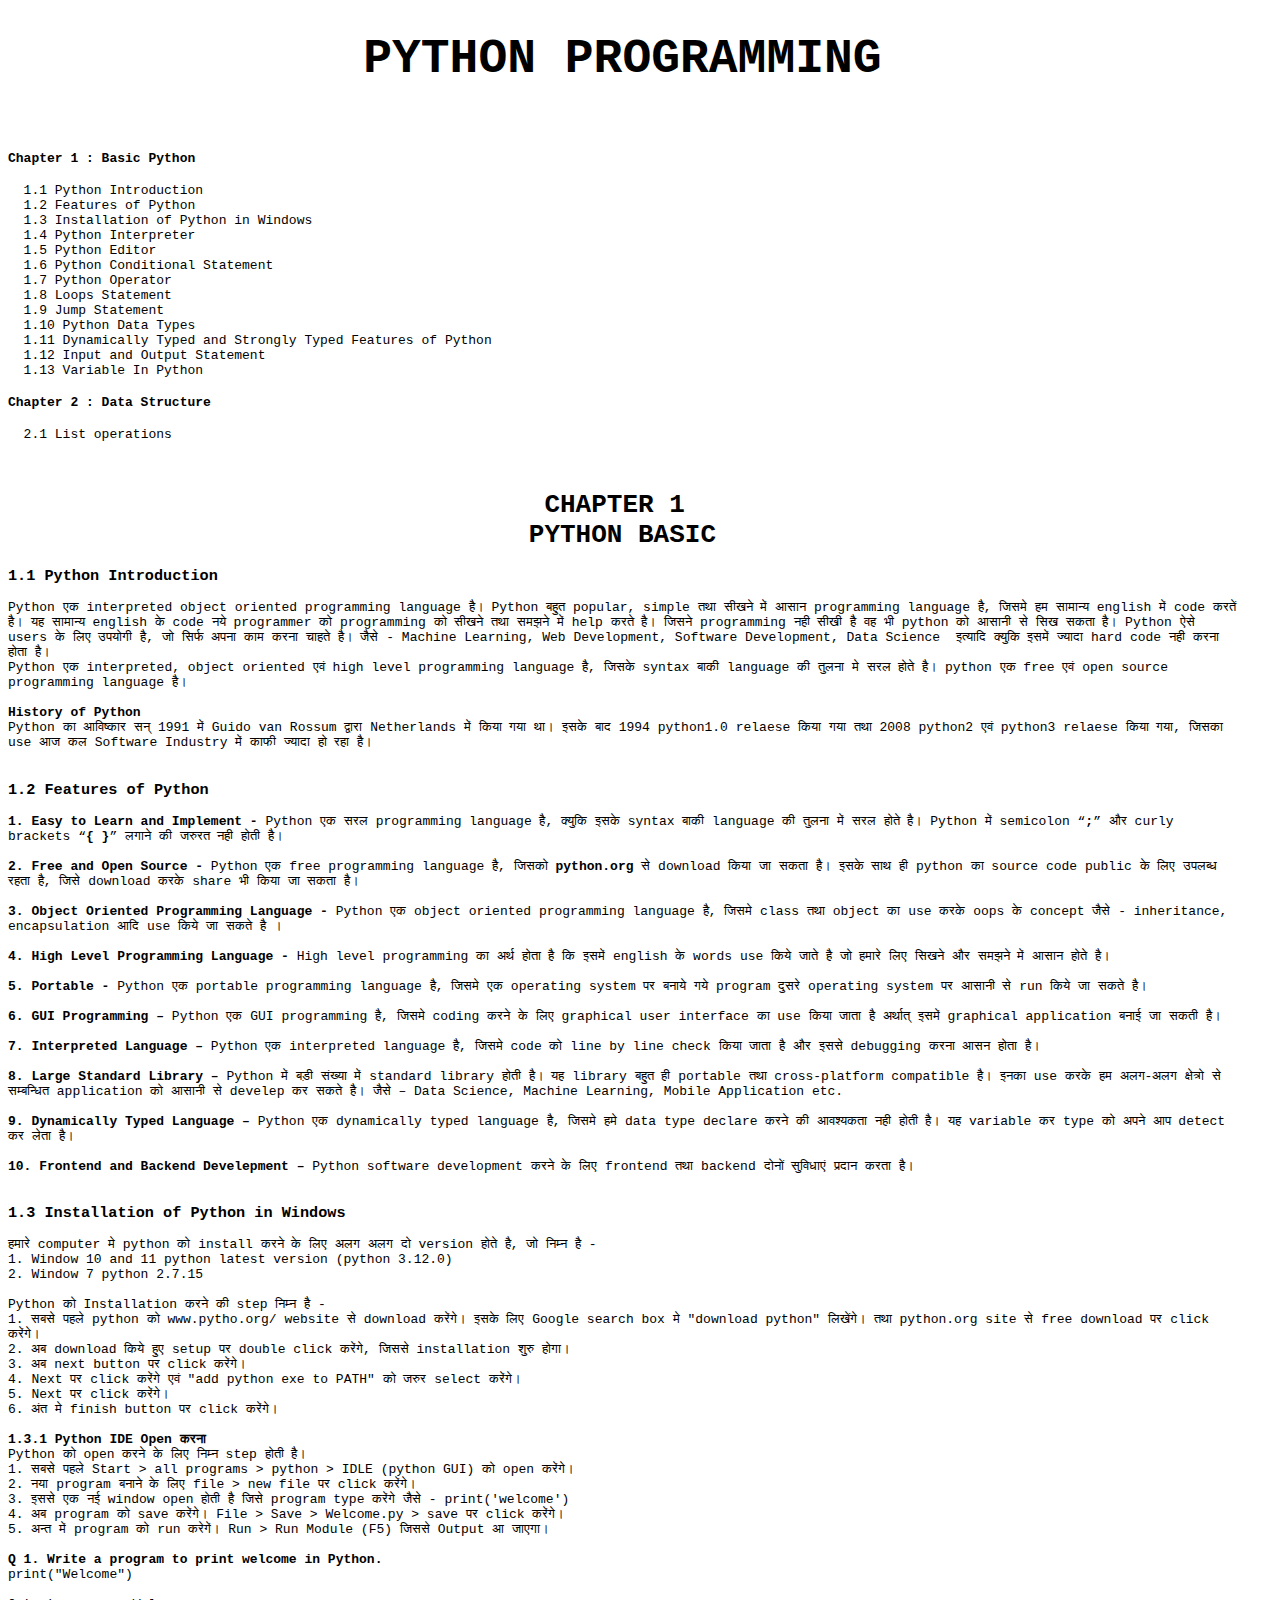
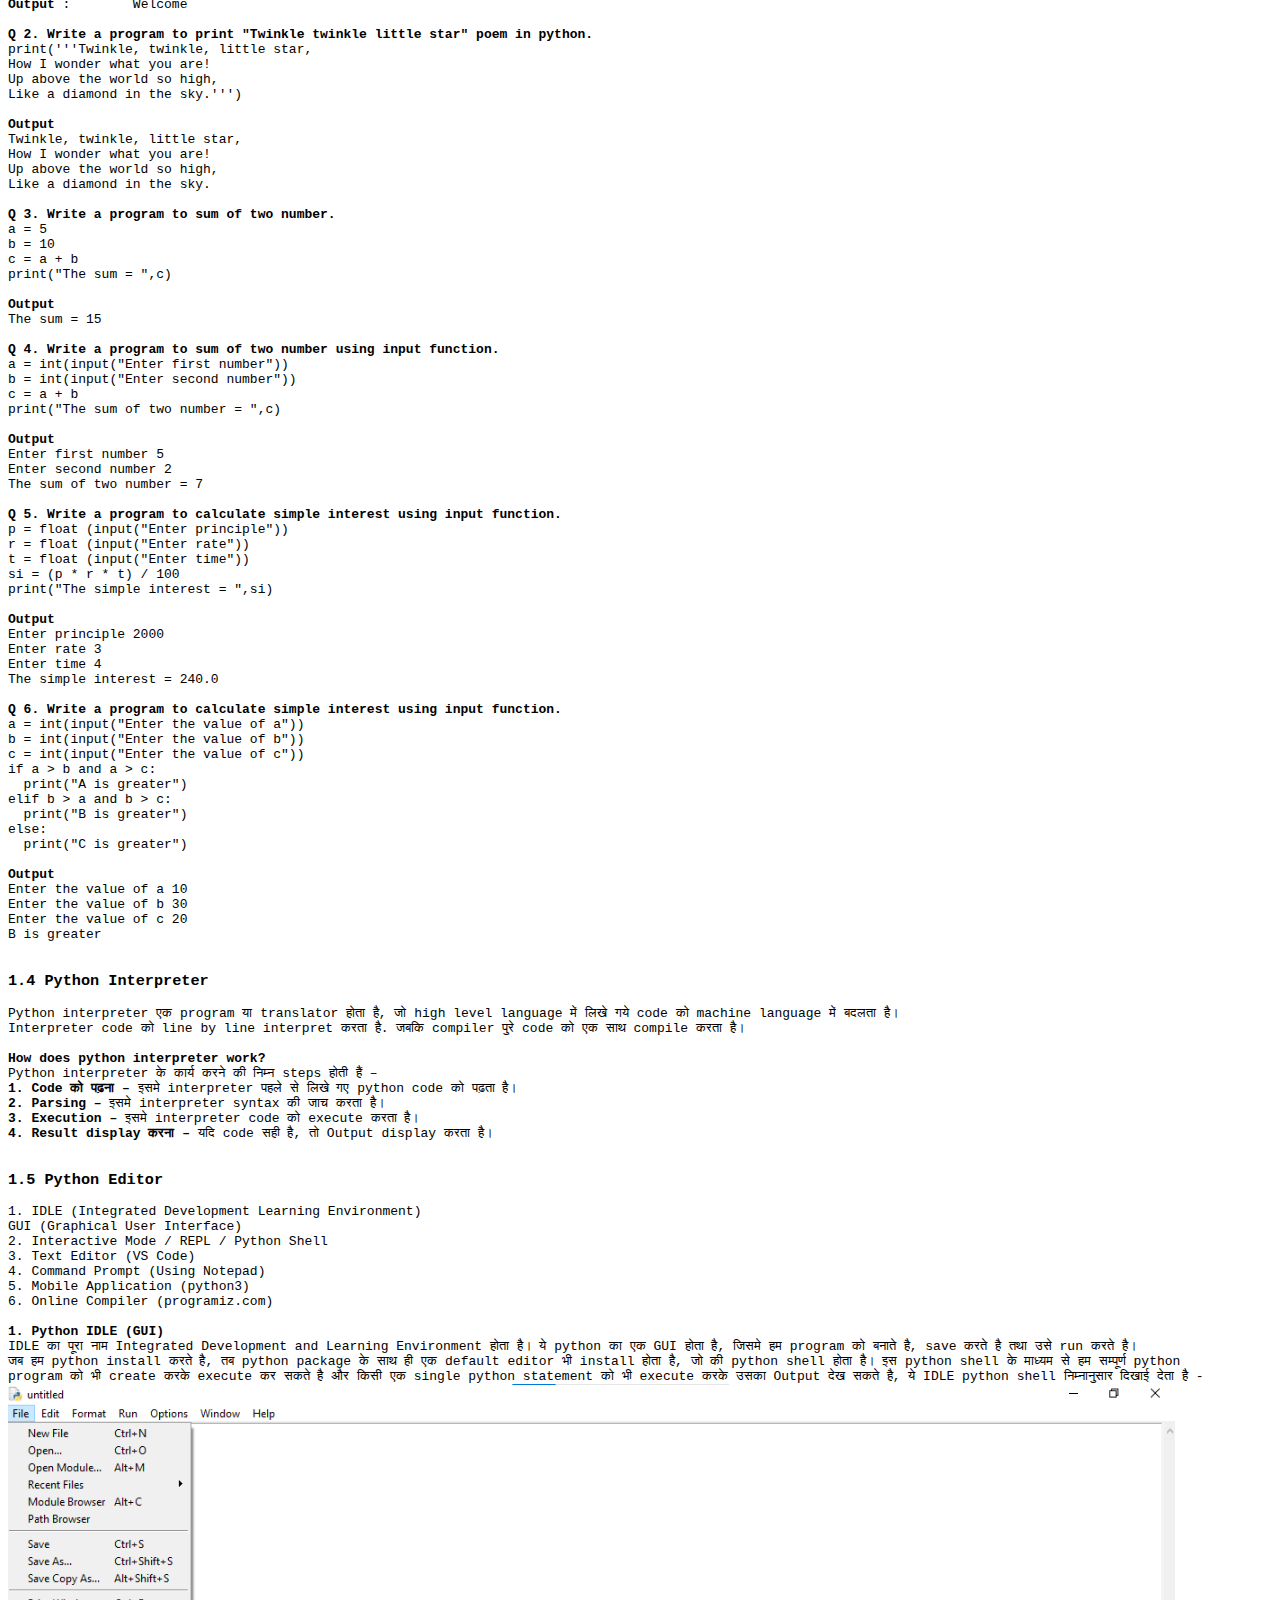
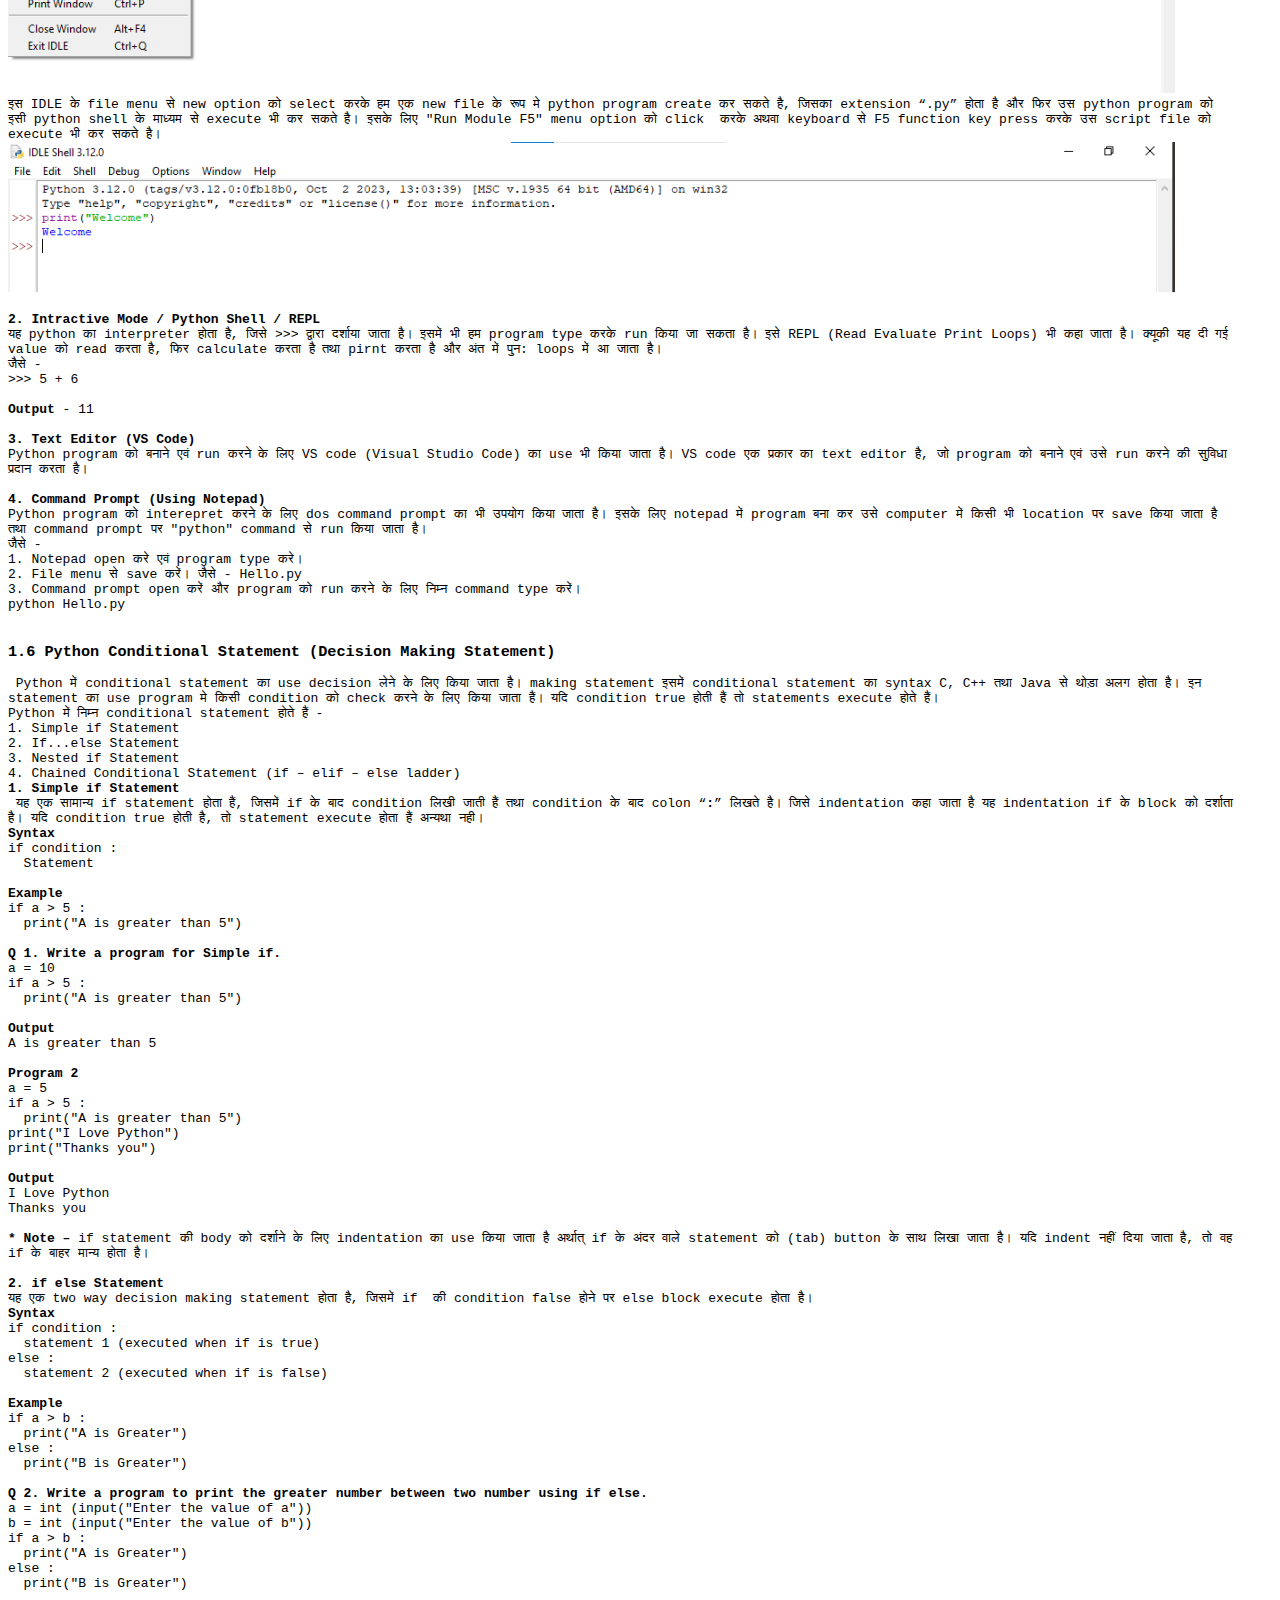
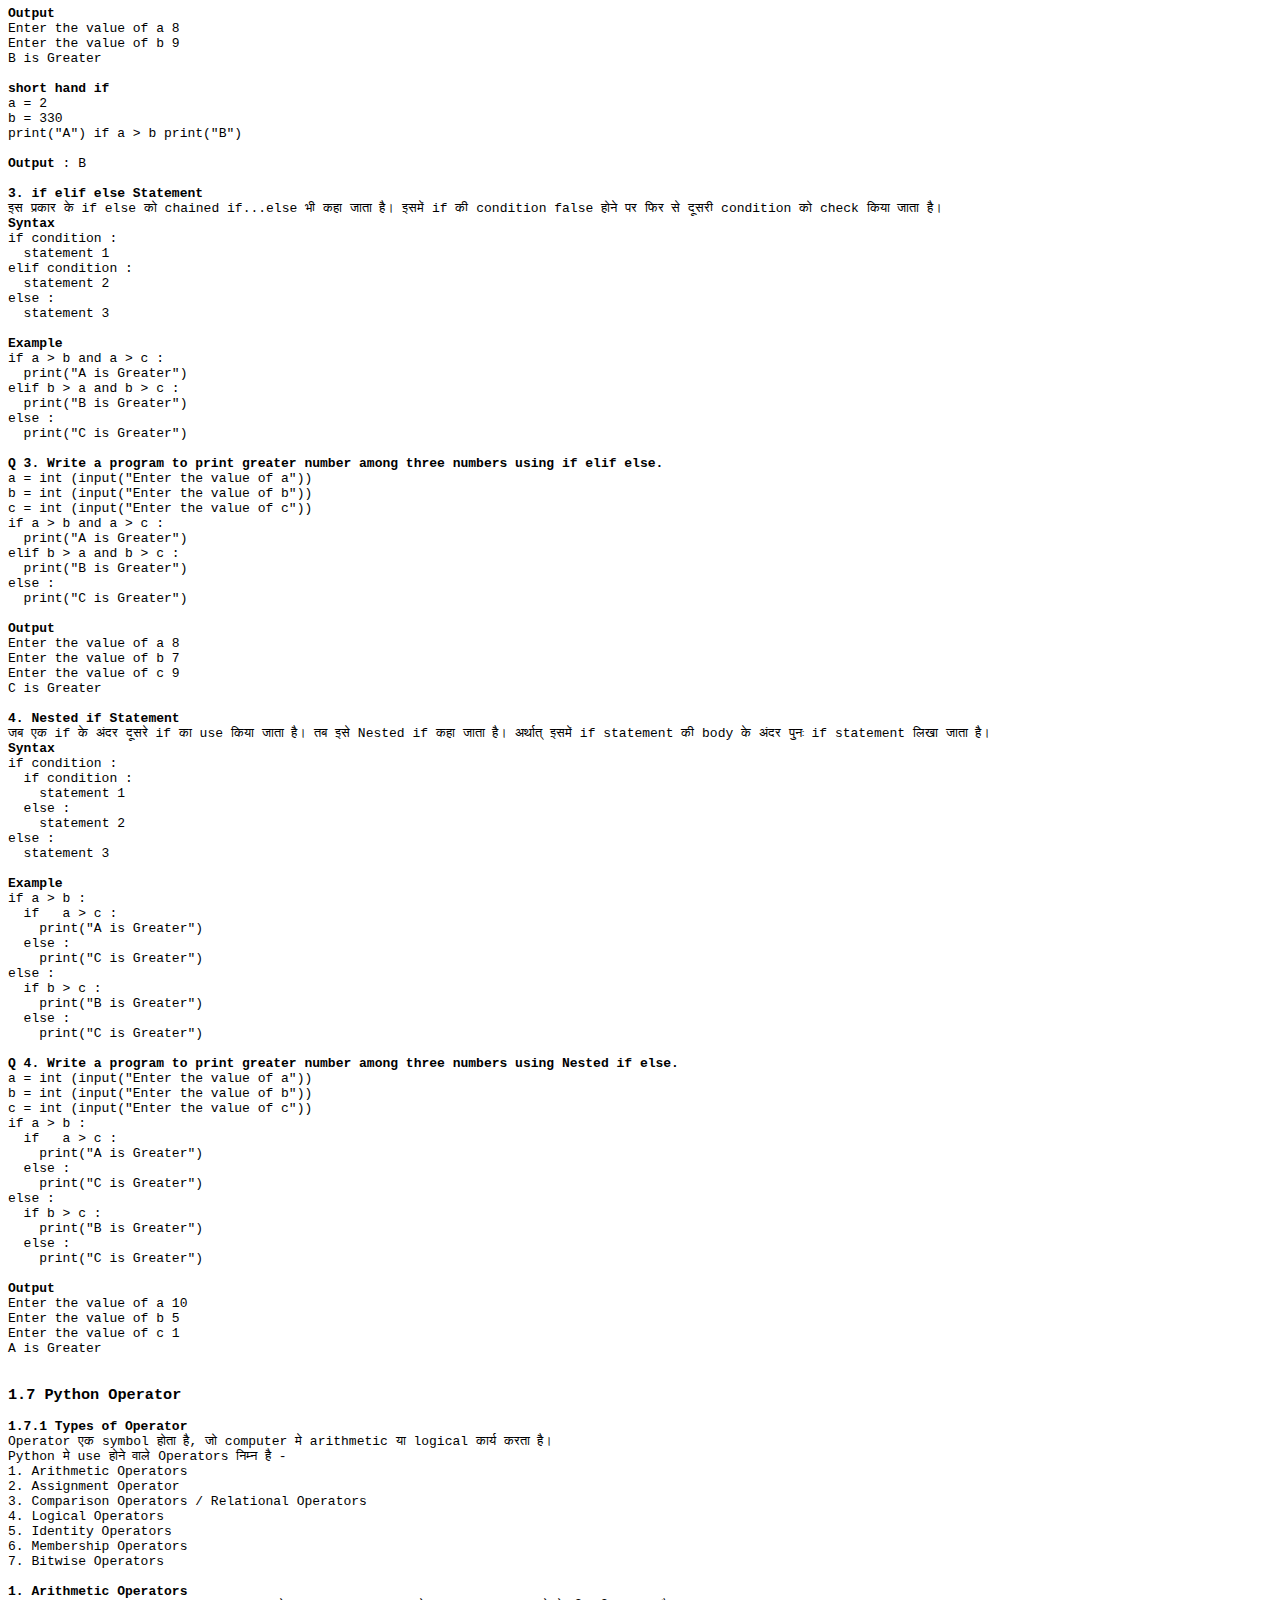
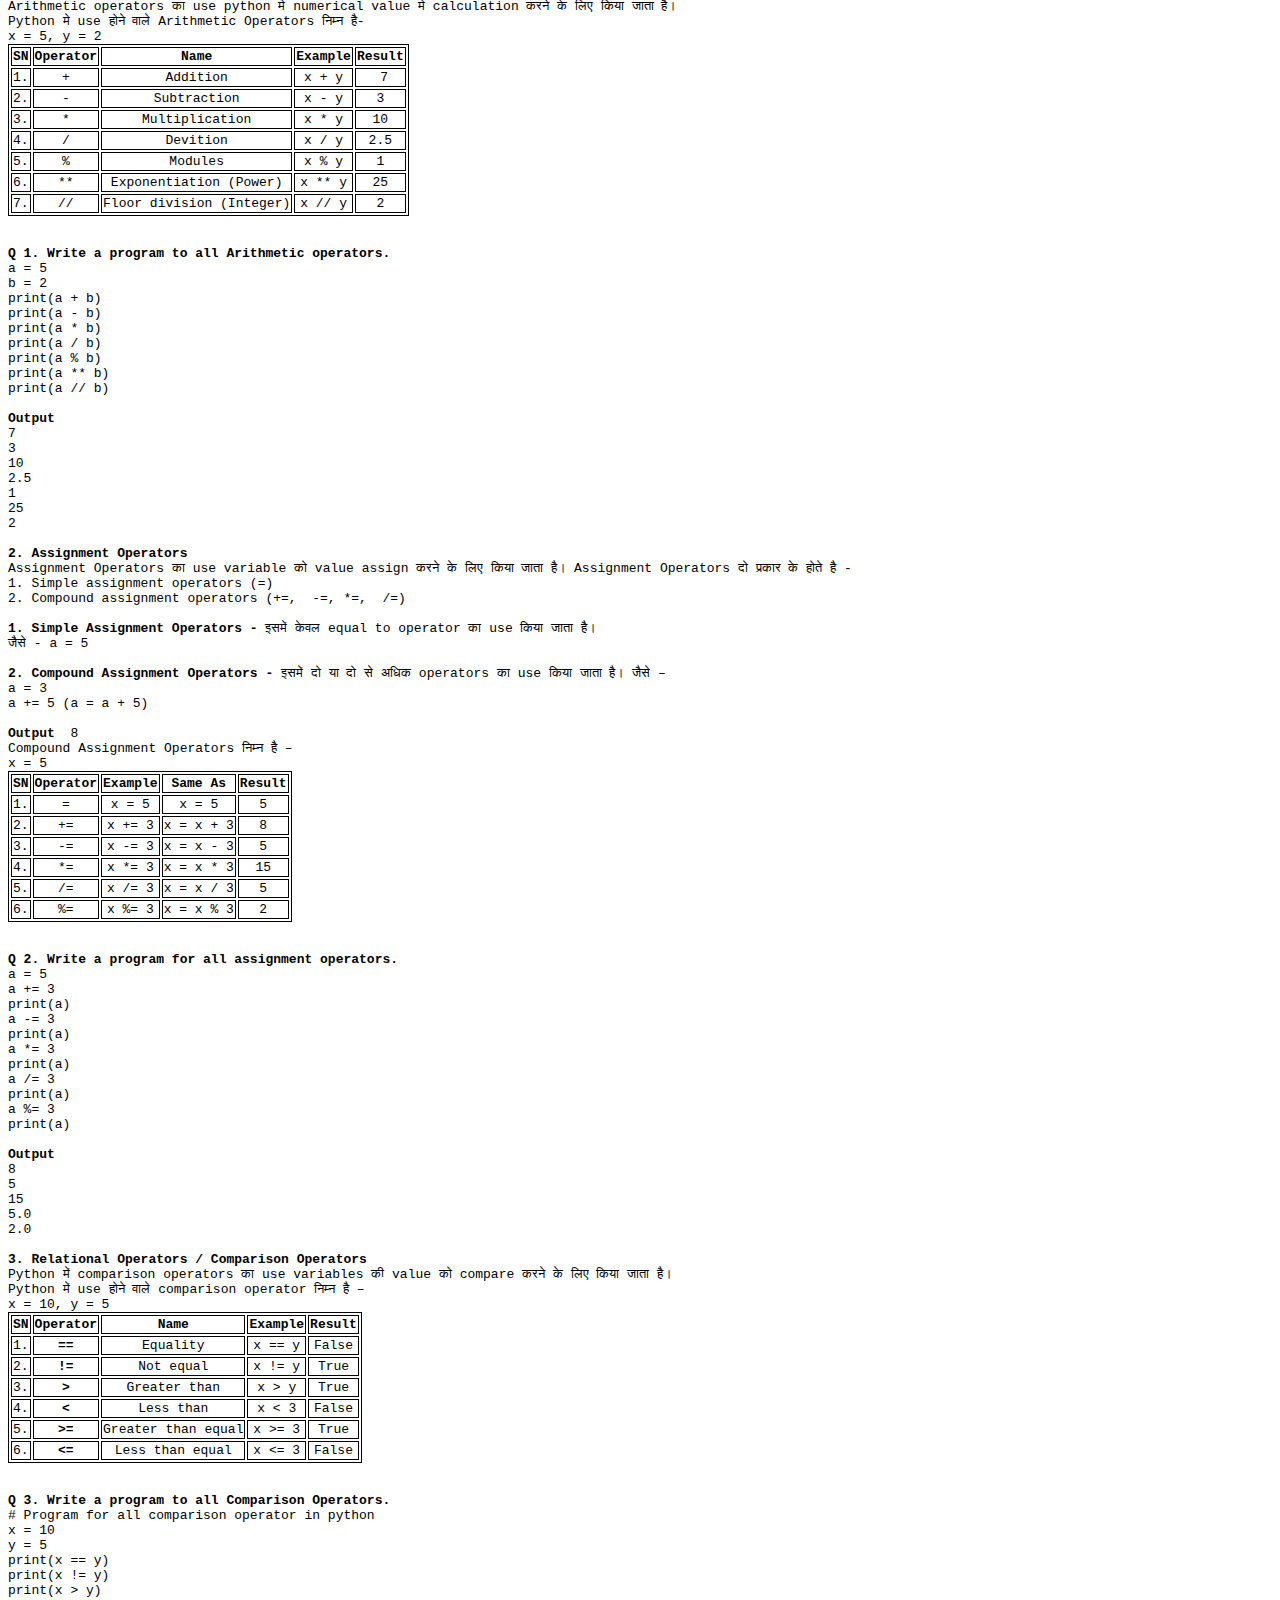
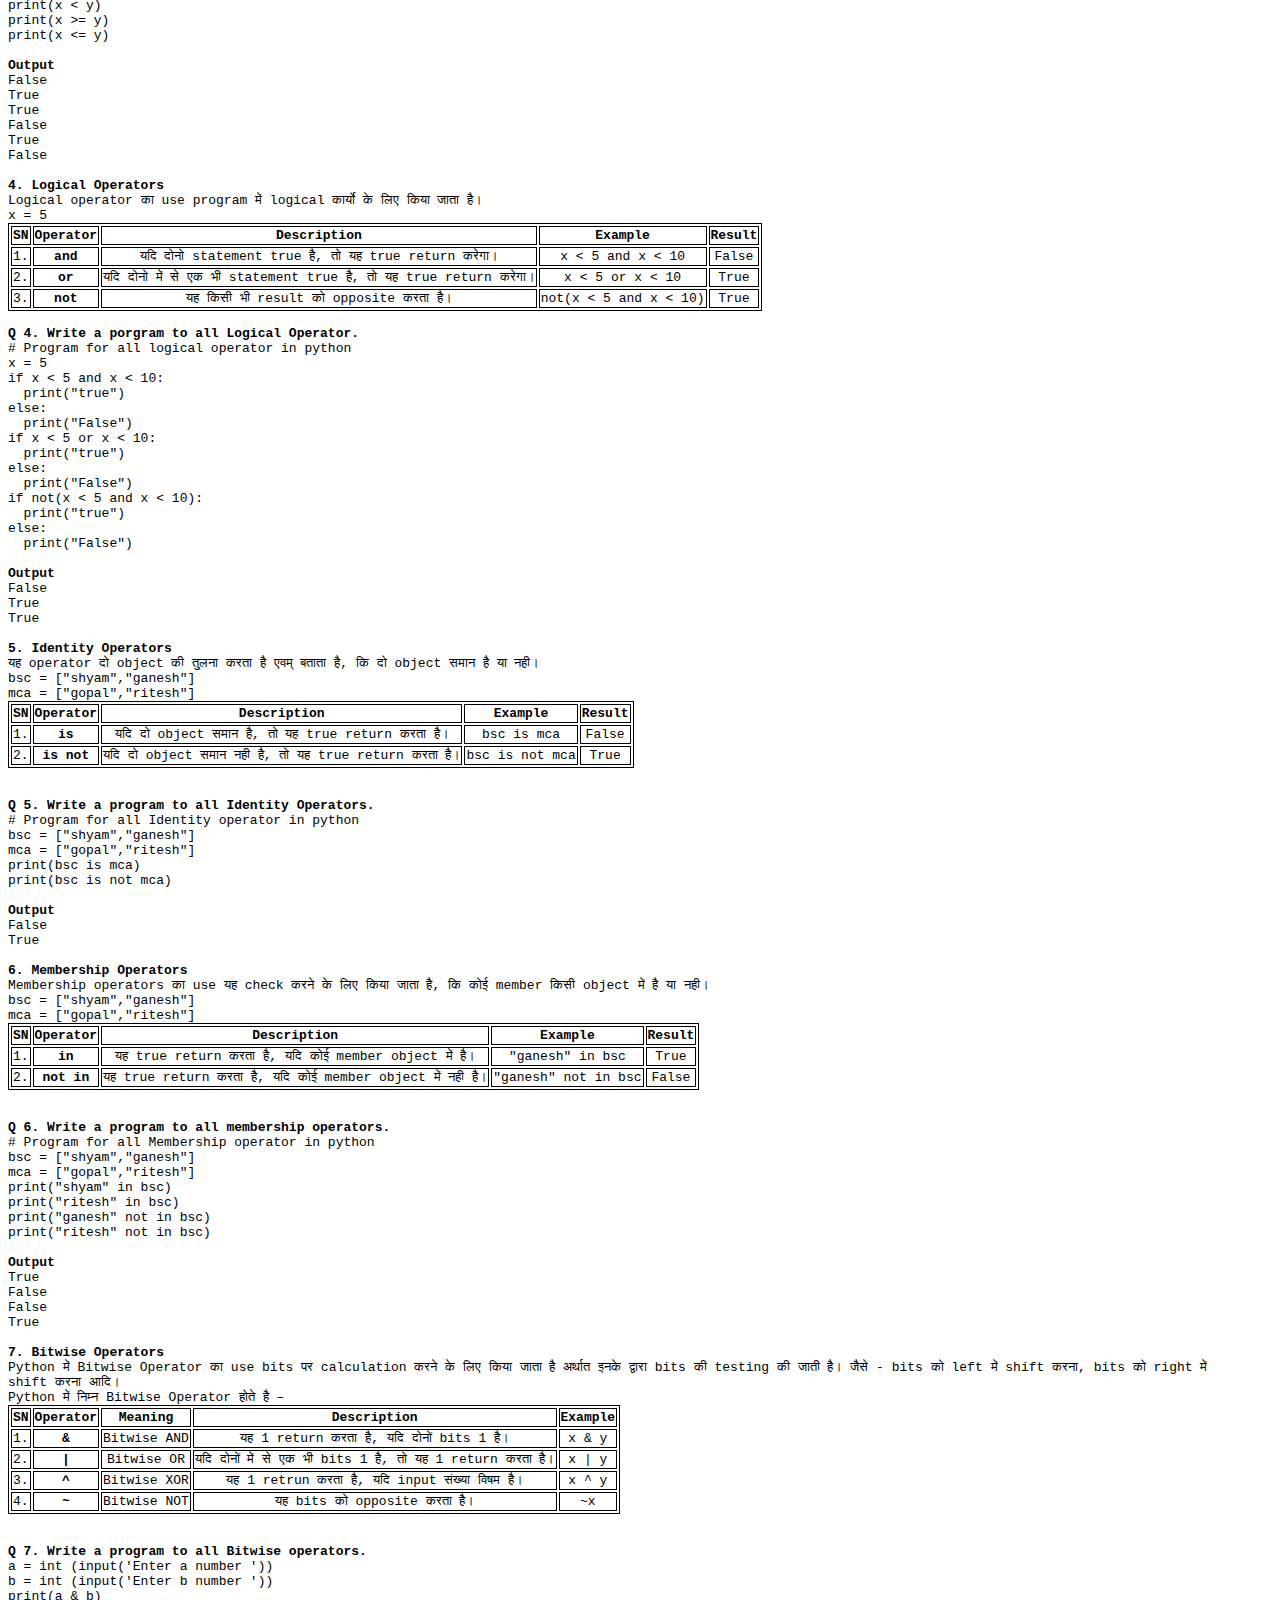
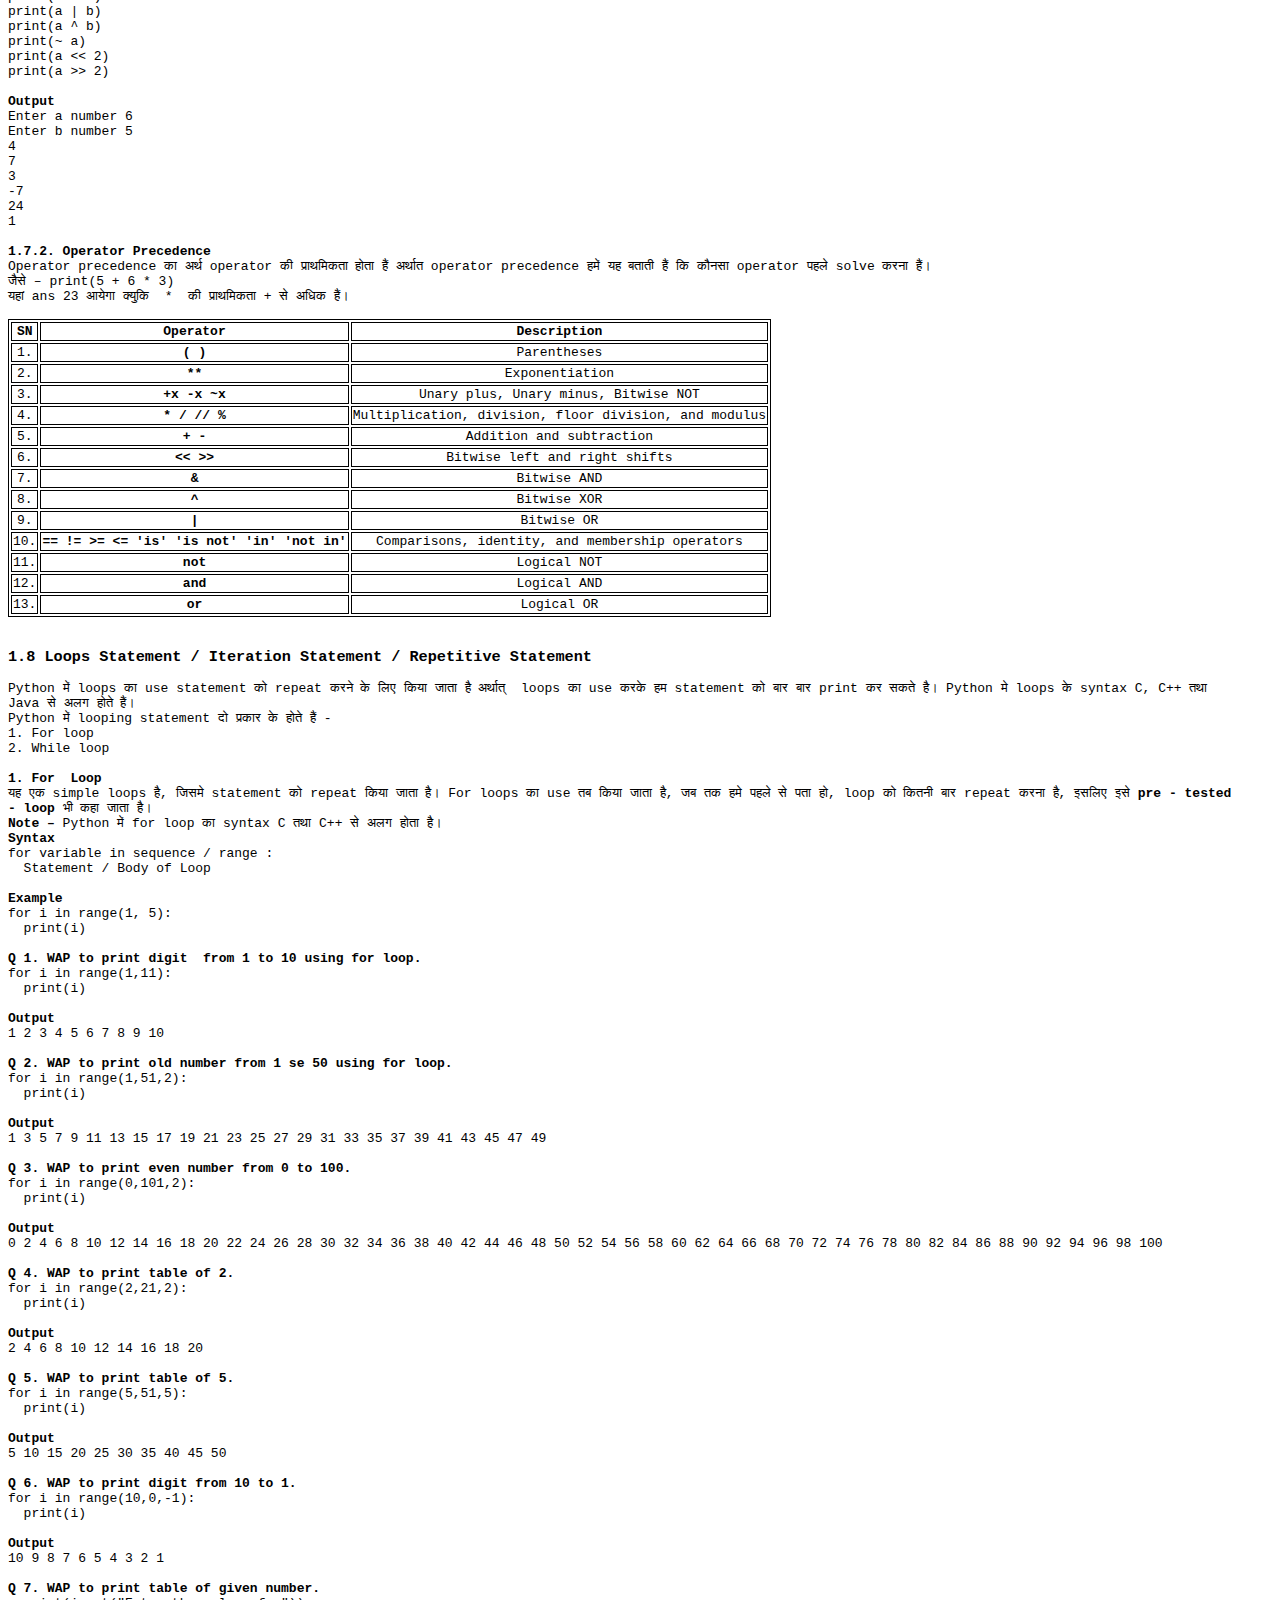
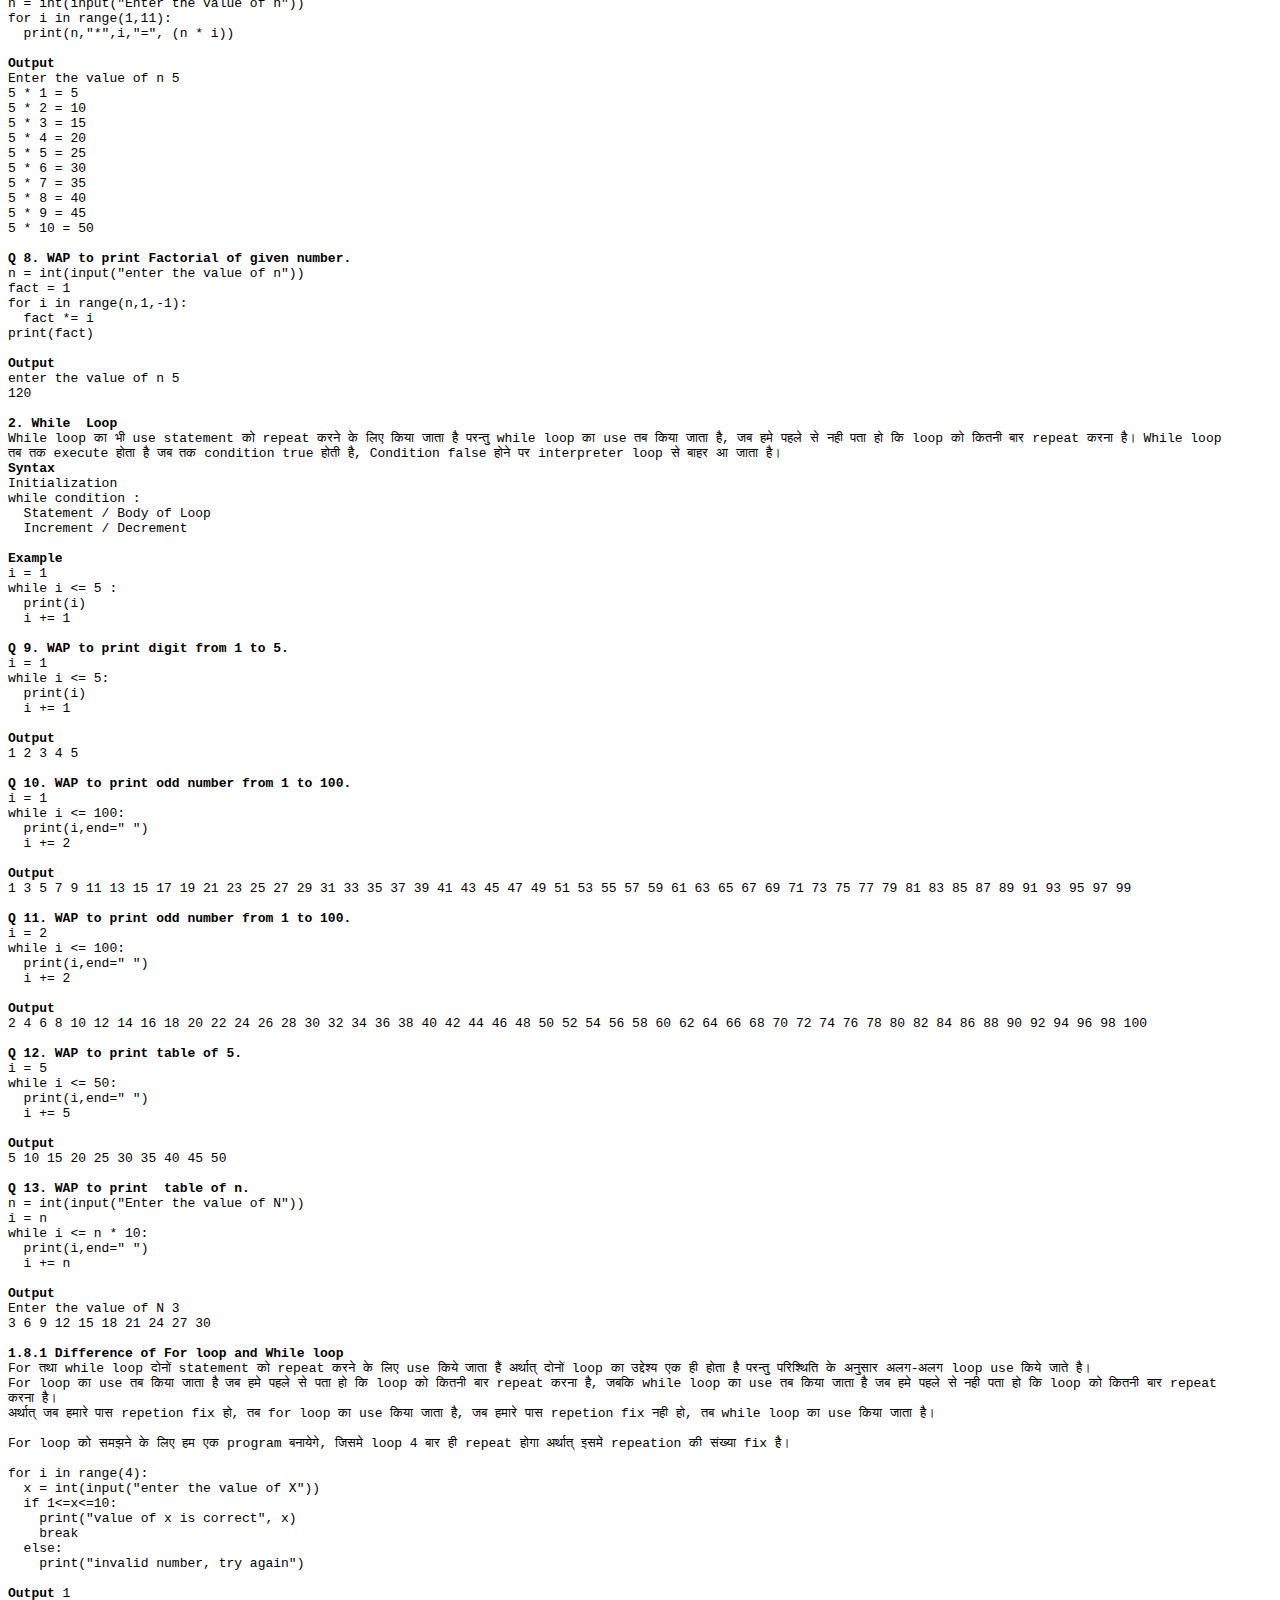
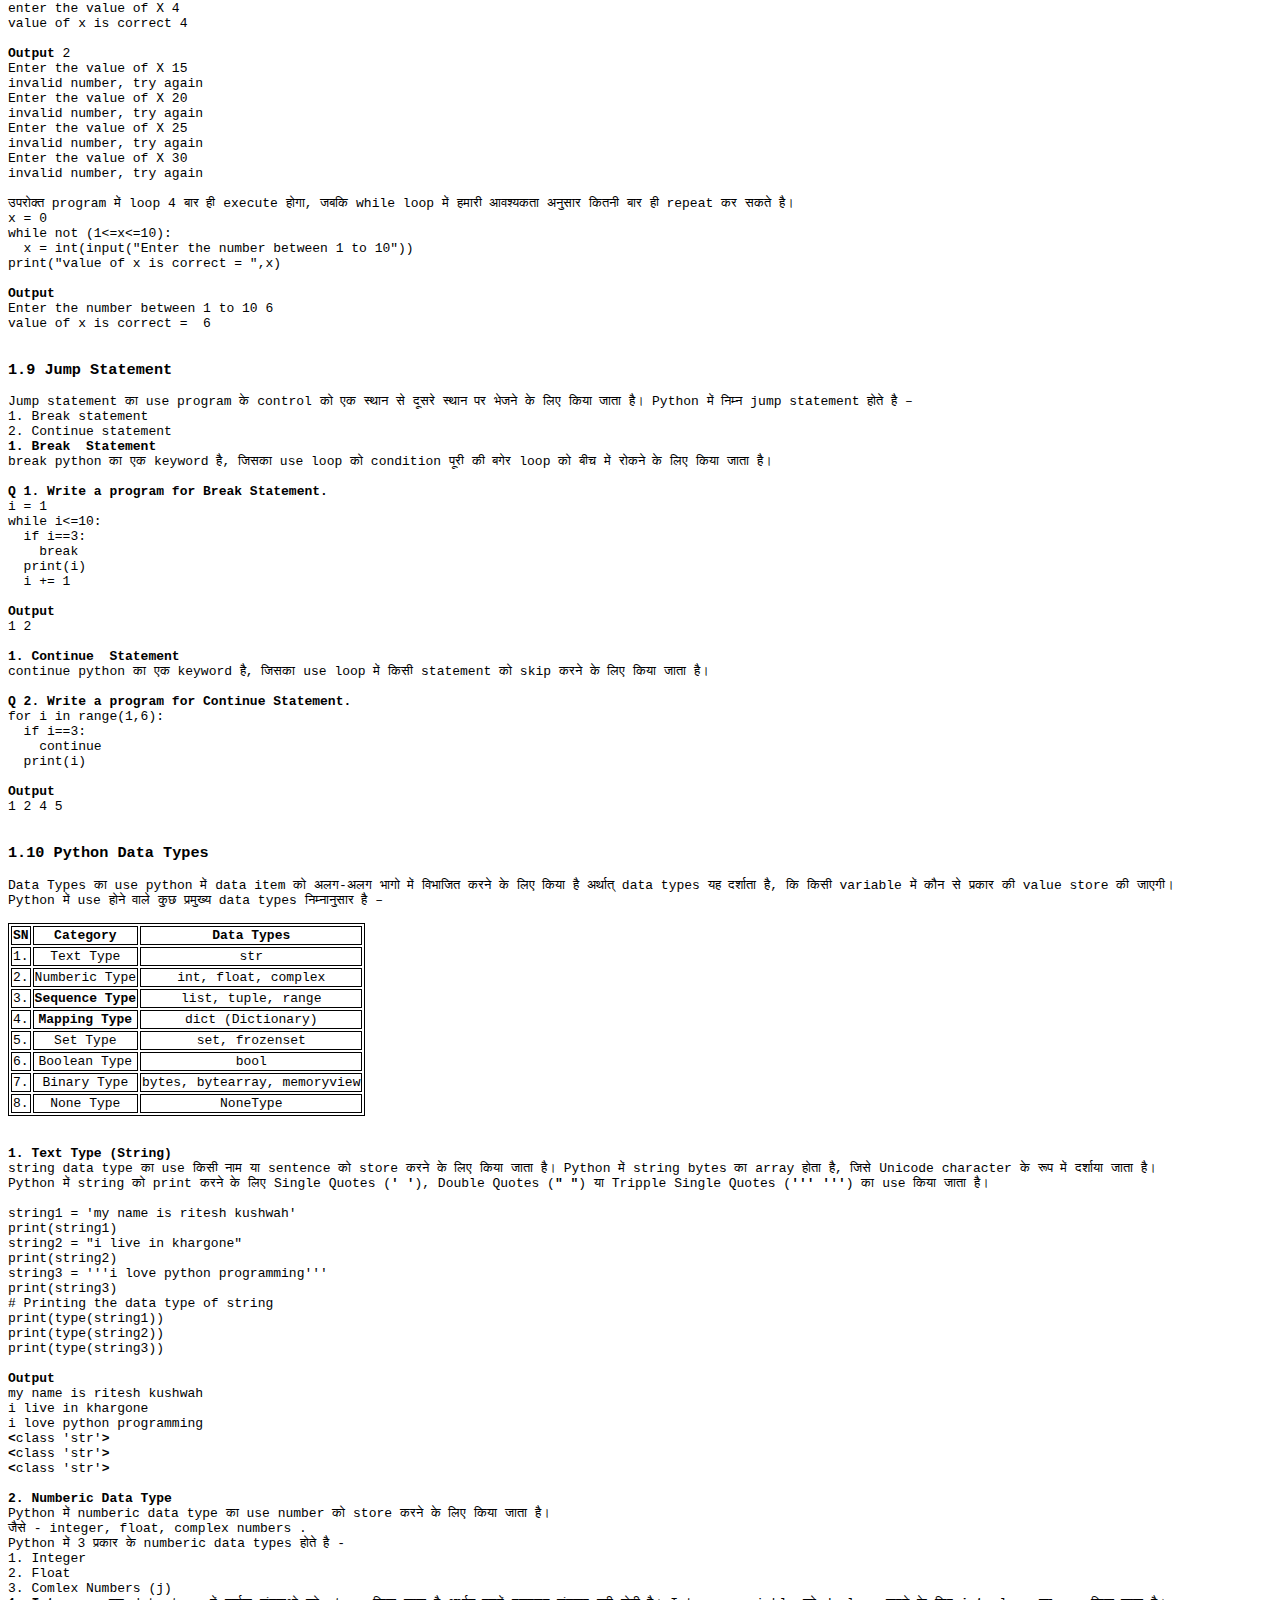
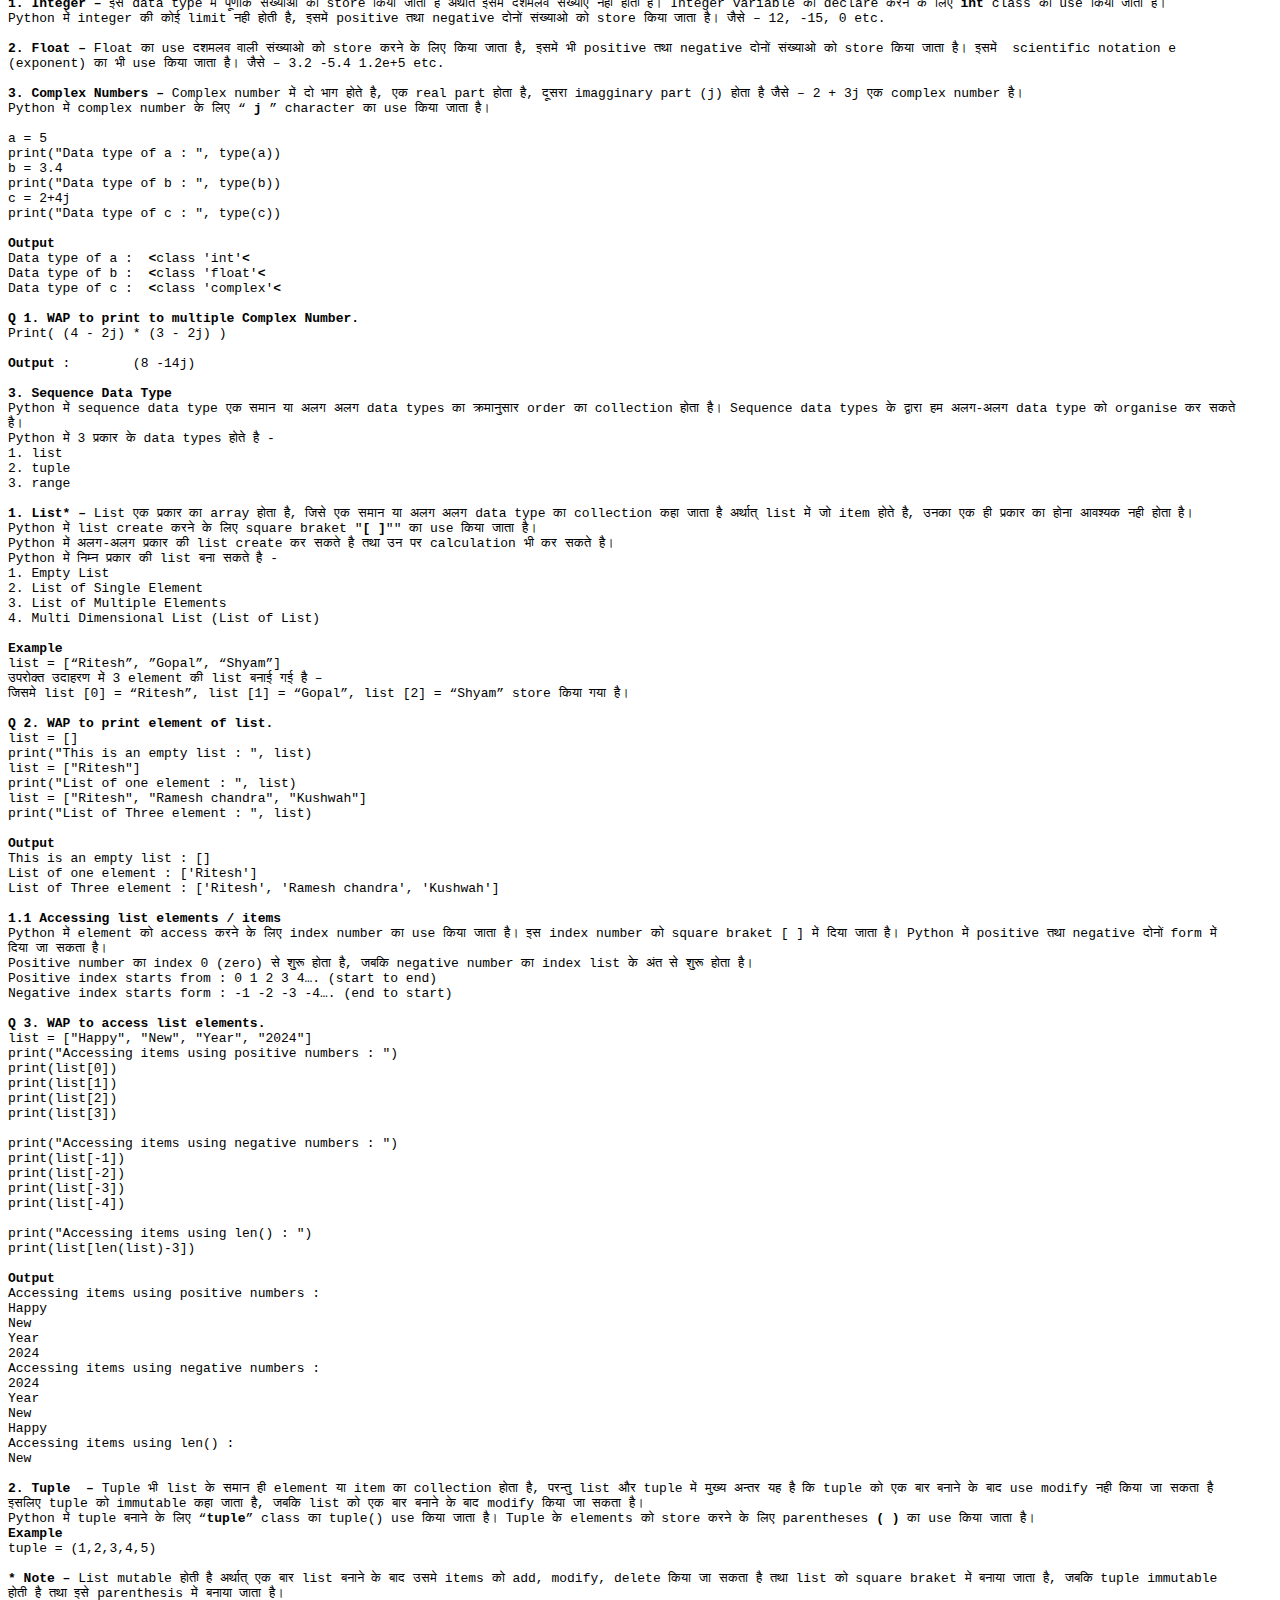
==== commit 20495b43: "Update python.html" ====
--- a/python.html
+++ b/python.html
@@ -71,7 +71,7 @@
 
 
 <h1 id="chap1" class="chap">CHAPTER 1 
-PYTHON BASIC</h1><h3 id="1.1">1.1 Python Introduction</h3>Python एक interpreted object oriented programming language है। Python बहुत papular, simple तथा सीखने में आसान programming language है, जिसमे हम सामान्य english में code करतें है। यह सामान्य english के code नये programmer को programming को सीखने तथा समझने में help करते है। जिसने programming नही सीखी है वह भी python को आसानी से सिख सकता है। Python ऐसे users के लिए उपयोगी है, जो सिर्फ अपना काम करना चाहते है। जैसे - Machine Learning, Web Development, Software Development, Data Science  इत्यादि क्युकि इसमें ज्यादा hard code नही करना होता है।  
+PYTHON BASIC</h1><h3 id="1.1">1.1 Python Introduction</h3>Python एक interpreted object oriented programming language है। Python बहुत popular, simple तथा सीखने में आसान programming language है, जिसमे हम सामान्य english में code करतें है। यह सामान्य english के code नये programmer को programming को सीखने तथा समझने में help करते है। जिसने programming नही सीखी है वह भी python को आसानी से सिख सकता है। Python ऐसे users के लिए उपयोगी है, जो सिर्फ अपना काम करना चाहते है। जैसे - Machine Learning, Web Development, Software Development, Data Science  इत्यादि क्युकि इसमें ज्यादा hard code नही करना होता है।  
 Python एक interpreted, object oriented एवं high level programming language है, जिसके syntax बाकी language की तुलना मे सरल होते है। python एक free एवं open source programming language है।
 
 <b>History of Python</b>
@@ -235,8 +235,6 @@
 4. Chained Conditional Statement (if – elif – else ladder)
 <b>1. Simple if Statement </b>
  यह एक सामान्य if statement होता हैं, जिसमें if के बाद condition लिखी जाती हैं तथा condition के बाद colon “<b>:</b>” लिखते है। जिसे indentation कहा जाता है यह indentation if के block को दर्शाता है। यदि condition true होती है, तो statement execute होता हैं अन्यथा नही। 
-<!-- <b>Flowchart </b> -->
- 
 <b>Syntax </b>
 if condition :
   Statement 
@@ -268,8 +266,6 @@
 
 <b>2. if else Statement </b>
 यह एक two way decision making statement होता है, जिसमें if  की condition false होने पर else block execute होता है।
-<!-- Flowchart  -->
- 
 <b>Syntax </b>
 if condition :
   statement 1 (executed when if is true)
@@ -304,8 +300,6 @@
 
 <b>3. if elif else Statement </b>
 इस प्रकार के if else को chained if...else भी कहा जाता है। इसमें if की condition false होने पर फिर से दूसरी condition को check किया जाता है।
-<!-- <b>Flowchart</b> -->
- 
 <b>Syntax</b> 
 if condition :
   statement 1
@@ -341,8 +335,6 @@
 
 <b>4. Nested if Statement </b>
 जब एक if के अंदर दूसरे if का use किया जाता है। तब इसे Nested if कहा जाता है। अर्थात् इसमें if statement की body के अंदर पुनः if statement लिखा जाता है।
-<!-- <b>Flowchart</b> -->
- 
 <b>Syntax </b>
 if condition :
   if condition : 
@@ -923,8 +915,6 @@
 <b>1. For  Loop</b>
 यह एक simple loops है, जिसमे statement को repeat किया जाता है। For loops का use तब किया जाता है, जब तक हमे पहले से पता हो, loop को कितनी बार repeat करना है, इसलिए इसे <b>pre - tested - loop</b> भी कहा जाता है।
 <b>Note – </b>Python में for loop का syntax C तथा C++ से अलग होता है।
-<!-- <b>Flowchart</b> -->
- 
 <b>Syntax</b>
 for variable in sequence / range :
   Statement / Body of Loop  
@@ -1006,8 +996,6 @@
 
 <b>2. While  Loop</b>
 While loop का भी use statement को repeat करने के लिए किया जाता है परन्तु while loop का use तब किया जाता है, जब हमे पहले से नही पता हो कि loop को कितनी बार repeat करना है। While loop तब तक execute होता है जब तक condition true होती है, Condition false होने पर interpreter loop से बाहर आ जाता है।
-<!-- <b>Flowchart</b> -->
- 
 <b>Syntax</b>
 Initialization 
 while condition :
@@ -1325,7 +1313,6 @@
 2. Tuple में dublicate value store की जा सकती है।
 3. Tuple अलग-अलग data types का collection होती है। जैसे – integer, float, string, Boolean etc.
 4. Tuple को parenthesis ( ) में लिखा जाता है।
-
 <b>Syntax</b>
 tupleName = (item1, item2, item3……item_n)
 
@@ -1396,7 +1383,6 @@
 <b>4. Mapping Type </b>
 Mapping data type का use किसी value को variable मे map करने के लिए किया जाता है। इसके अंदर dictionary data type होता है।
 <b>1. Dict - </b>Dictionary एक प्रकार का data structure है, जिसमें कई objects या items को key pair के रूप मे store किया जाता है। इसमें एक key होती है तथा दूसरी value होती है। Python मे Dictionary बनाने के लिए curly bracket <b>{ }</b> का use किया जाता है।
-
 </b>Syntax</b>
 dict_name = {"key1" : value1, "key2" : value2. . . .}
 
@@ -1442,7 +1428,6 @@
 <b>1. Set - </b>Set एक data structure है, जिसमें अलग अलग data items को group किया जाता है। 
 जैसे - integer, float, character, string etc.
 एक set के अंदर एक से अधिक value को store किया जाता है परन्तु यह value unique होती है।
-
 <b>Syntax</b>
 set_Name = {item1, item2, item3. . . . . . .itemN}
 
@@ -1497,8 +1482,8 @@
 Frozenset बनाने के लिए <b>frozenset()</b> का use किया जाता है।
 <b>Syntex</b> 
 f_setName = frozenset([item1, item2, item3. . . . . . .itemN])
-
-<b>Example</b>
+    
+    <b>Example</b>
 fruits = frozenset (["Apple", "Orange", "Banana", "Mango"] )
 
 <b>Q 9. WAP to Frozenset().</b>
@@ -1540,7 +1525,6 @@
 2. Bytearray
 3. Memoryview
 <b>1. Bytes – </b>Python में bytes एक data type या function है, जिसका use object को bytes में convert करने के लिए किया जाता है। इस function में 3 arguments दिए जाते है। 
-
 <b>Syntax</b>
 bytes(x, encoding, error)
 x - जहा x एक integer variable है, जिसे byte में बदलना है। 
@@ -1557,25 +1541,23 @@
 <b>&lt;</b>class 'bytes'<b>&gt;</b>
 
 <b>2. Bytearray – </b>Bytearray function का use बहुत सारे bytes को एक साथ store करने के लिए किया जाता है, जबकि byte function एक single byte को store करता है। Bytearray function की range 0 से 256 होती है। 
-
 <b>Syntax </b>
 bytearray(source, encodingError)
 
 <b>Example</b>
-x = bytearray(15)
-उपरोक्त उदाहरण में 15 byte को store करेगा।
+x = bytearray(8)
+उपरोक्त उदाहरण में 8 byte को store करेगा।
 
 <b>Q 12. WAP to create bytearray.</b>
-x = bytearray(15)
+x = bytearray(8)
 print(type(x))
 print(x)
 
 <b>Output</b>
 <b>&lt;</b>class 'bytearray'<b>&gt;</b>
-bytearray(b'\x00\x00\x00\x00\x00\x00\x00\x00\x00\x00\x00\x00\x00\x00\x00')
+bytearray(b'\x00\x00\x00\x00\x00\x00\x00\x00')
 
 <b>3. memoryview() – </b>Memoryview function का use object के लिए memory या space create करने के लिए किया जाता है अर्थात् यह function blank memory create करता है।
-
 <b>Syntax</b>
 memoryview(byte(size))
 
@@ -1636,7 +1618,6 @@
 2. output()
 
 <b>1. Input() – </b>यह एक function है, जिसका use program में अलग अलग data type (int, float, string) की value को input करने के लिए किया जाता है।
-
 <b>Syntax</b>
 Input(“prompt”)
 
@@ -1669,7 +1650,6 @@
 value of c : 15
 
 <b>2. Output - </b>Python में किसी statement को display कराने के लिए <b>print()</b> का use किया जाता है अर्थात् print() के द्वारा value या string को moniter पर display किया जाता है।
-
 <b>Syntax</b>
 print(object/values = separator = end = file = flush =)
 जहा -
@@ -1732,7 +1712,7 @@
 <b>a. Append() - </b>यह एक method या function है, जिसका use list के end में item को  add करने के लिए किया जाता है।
 <b>Example – </b>list.append(item)
 
-<b>b. Extend() –</b>यह भी एक function है, जिसका use किसी दुसरे data types (list, tuple, string, dictionary etc.) के सभी items को list के end में add करने के लिए किया जाता है।
+<b>b. Extend() – </b>यह भी एक function है, जिसका use किसी दुसरे data types (list, tuple, string, dictionary etc.) के सभी items को list के end में add करने के लिए किया जाता है।
 <b>Example – </b>list.extend(otherList) 
 <b>* Note – </b>extend() का use string को characters में तोड़ने के लिए भी किया जाता है।
 
@@ -1806,13 +1786,12 @@
 
 <table>
   <tr>
-    <td>Positive</td>
+    <td>Positive Index</td>
     <td>list[0]</td>
     <td>list[1]</td>
     <td>list[2]</td>
     <td>list[3]</td>
     <td>list[4]</td>
-    <td>list[5]</td> 
   </tr>
   <tr>
     <td></td>
@@ -1821,11 +1800,9 @@
     <td>60</td>
     <td>90</td>
     <td>80</td>
-    <td>30</td> 
-  </tr>
-  <tr>
-    <td>Negative</td>
-    <td>list[-6]</td>
+  </tr>
+  <tr>
+    <td>Negative Index</td>
     <td>list[-5]</td>
     <td>list[-4]</td>
     <td>list[-3]</td>
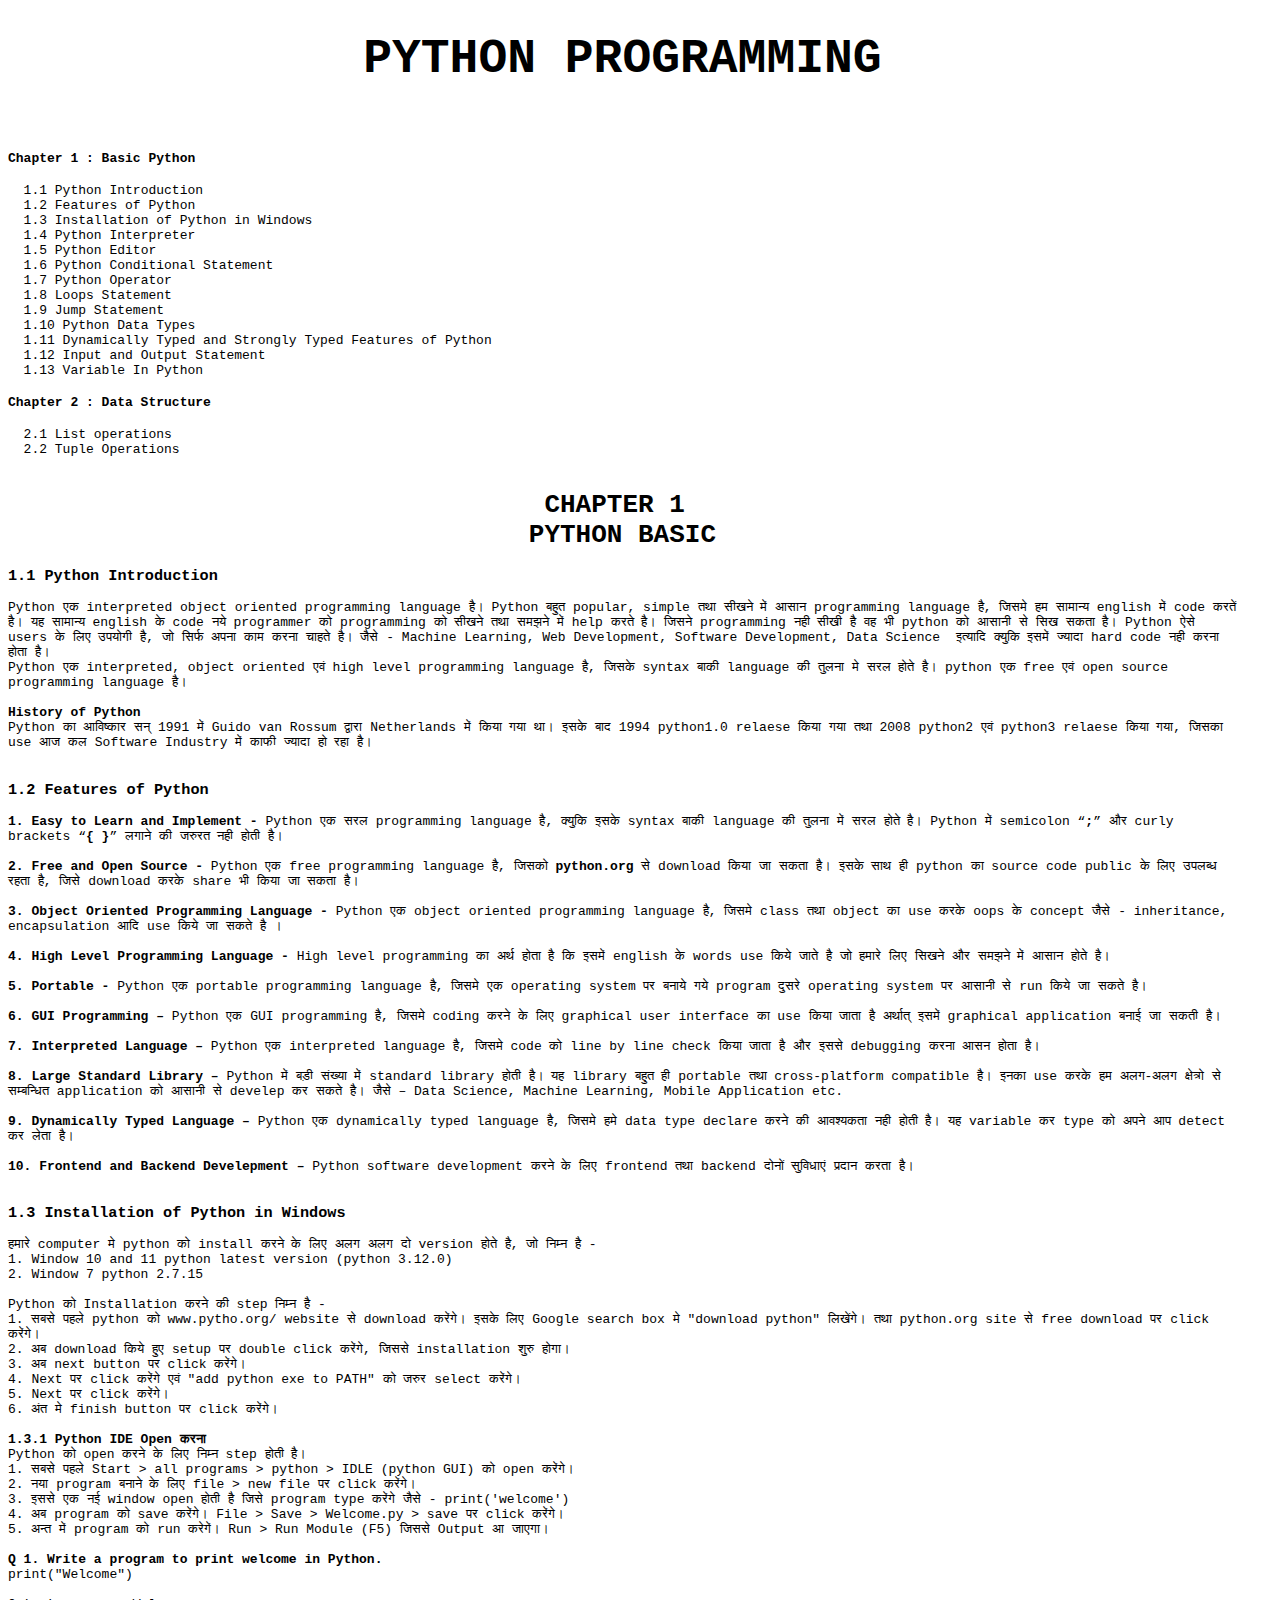
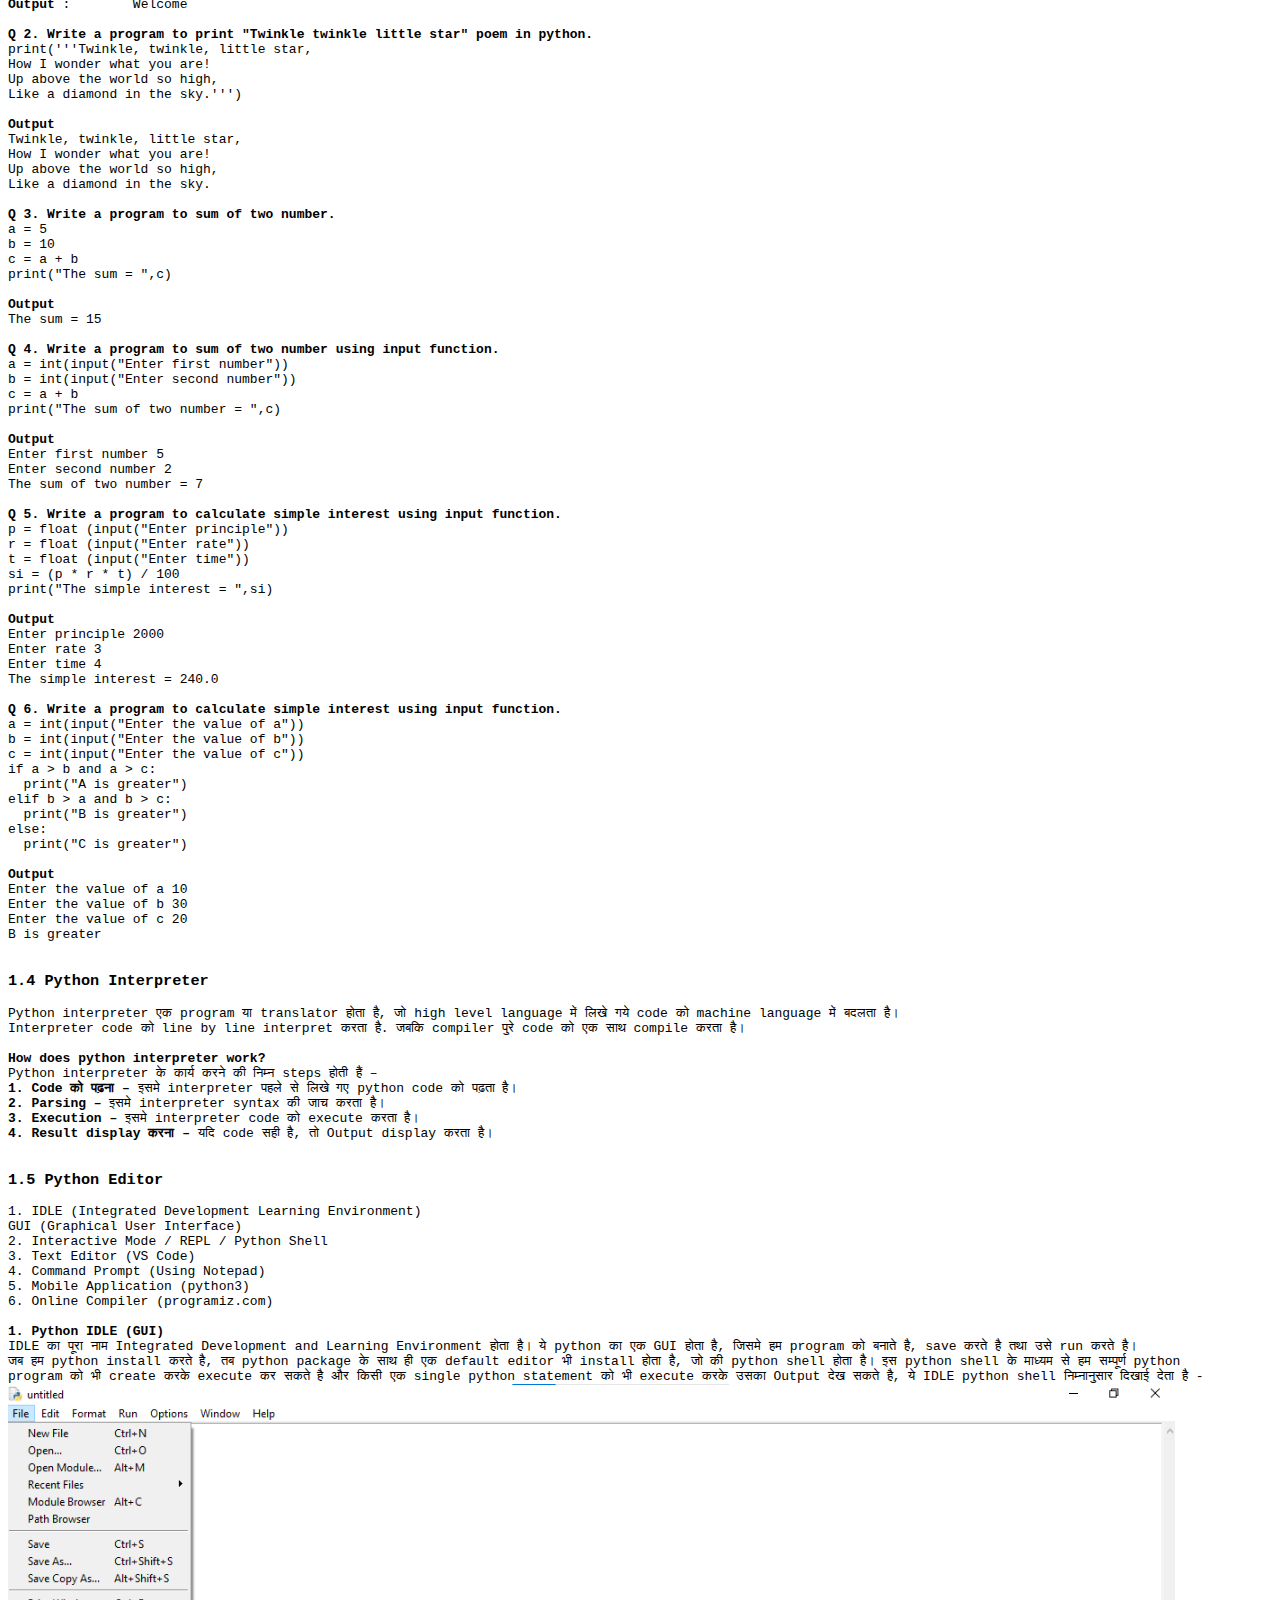
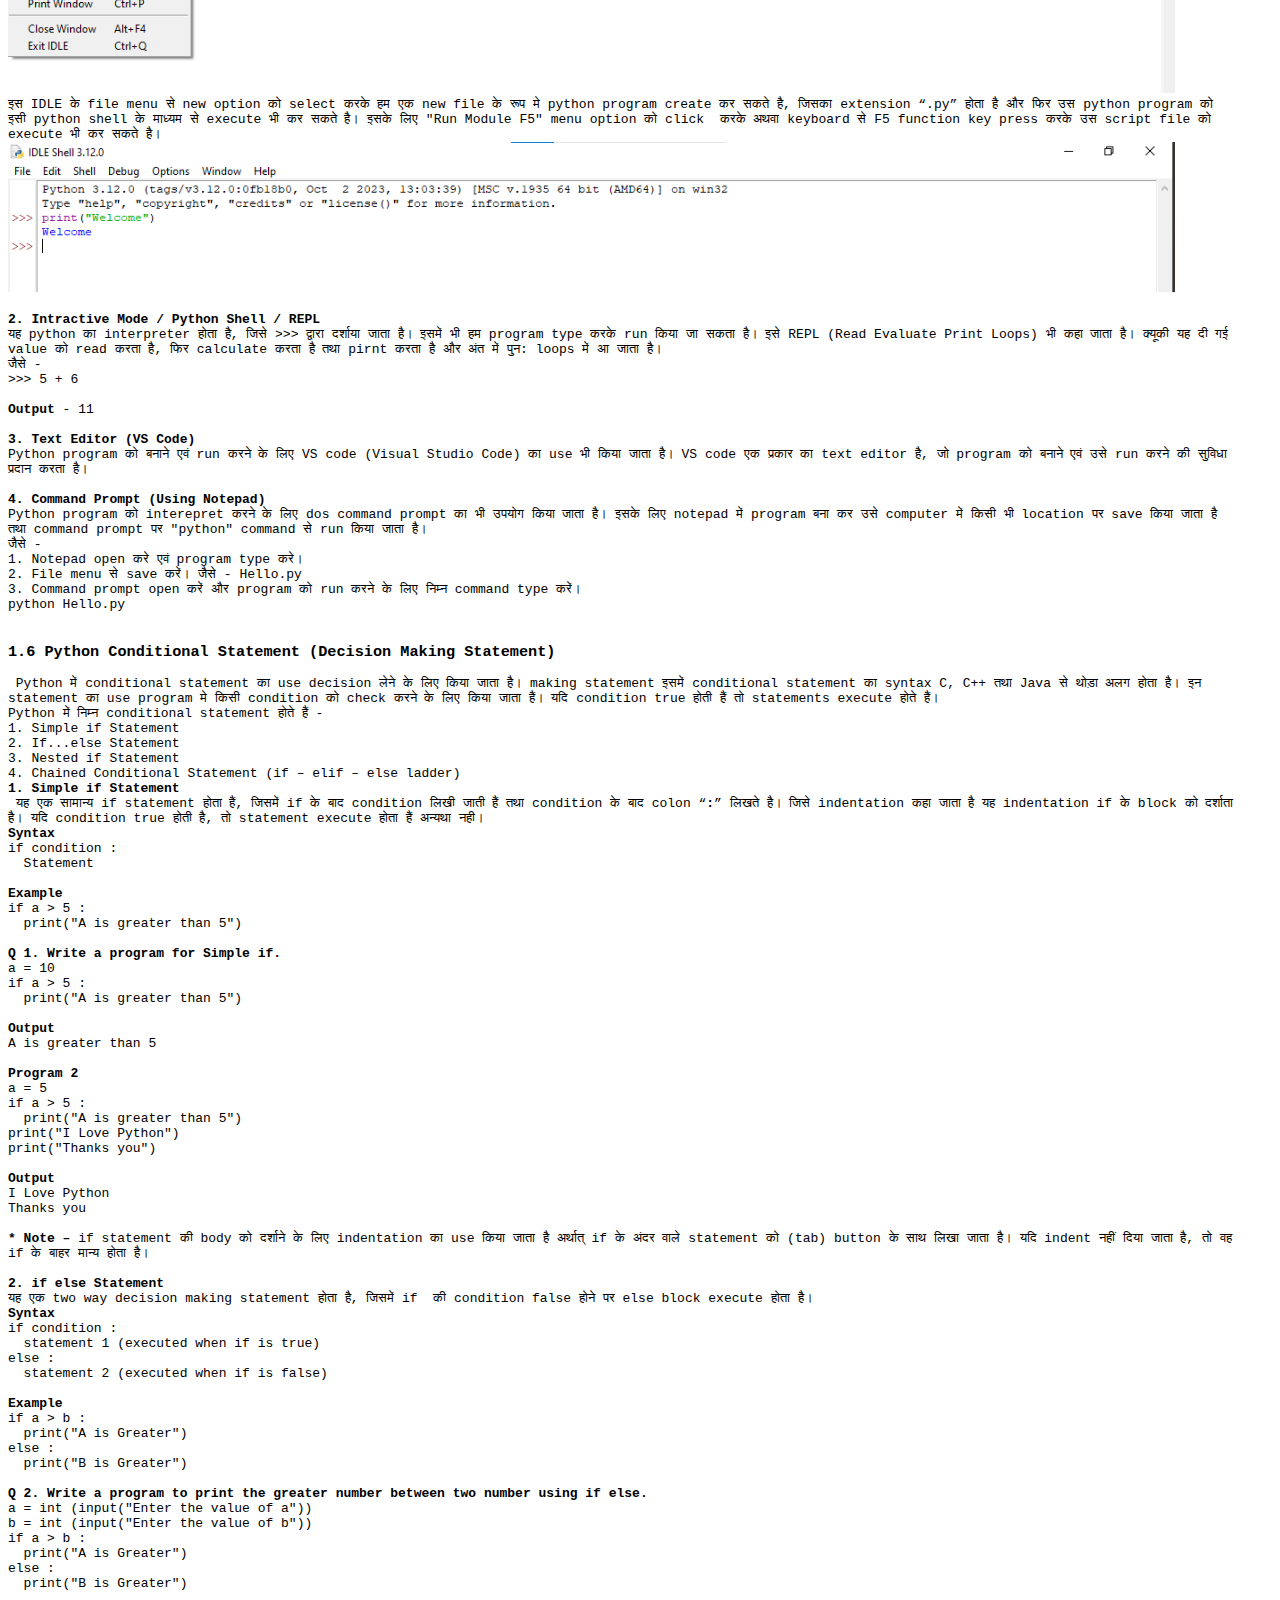
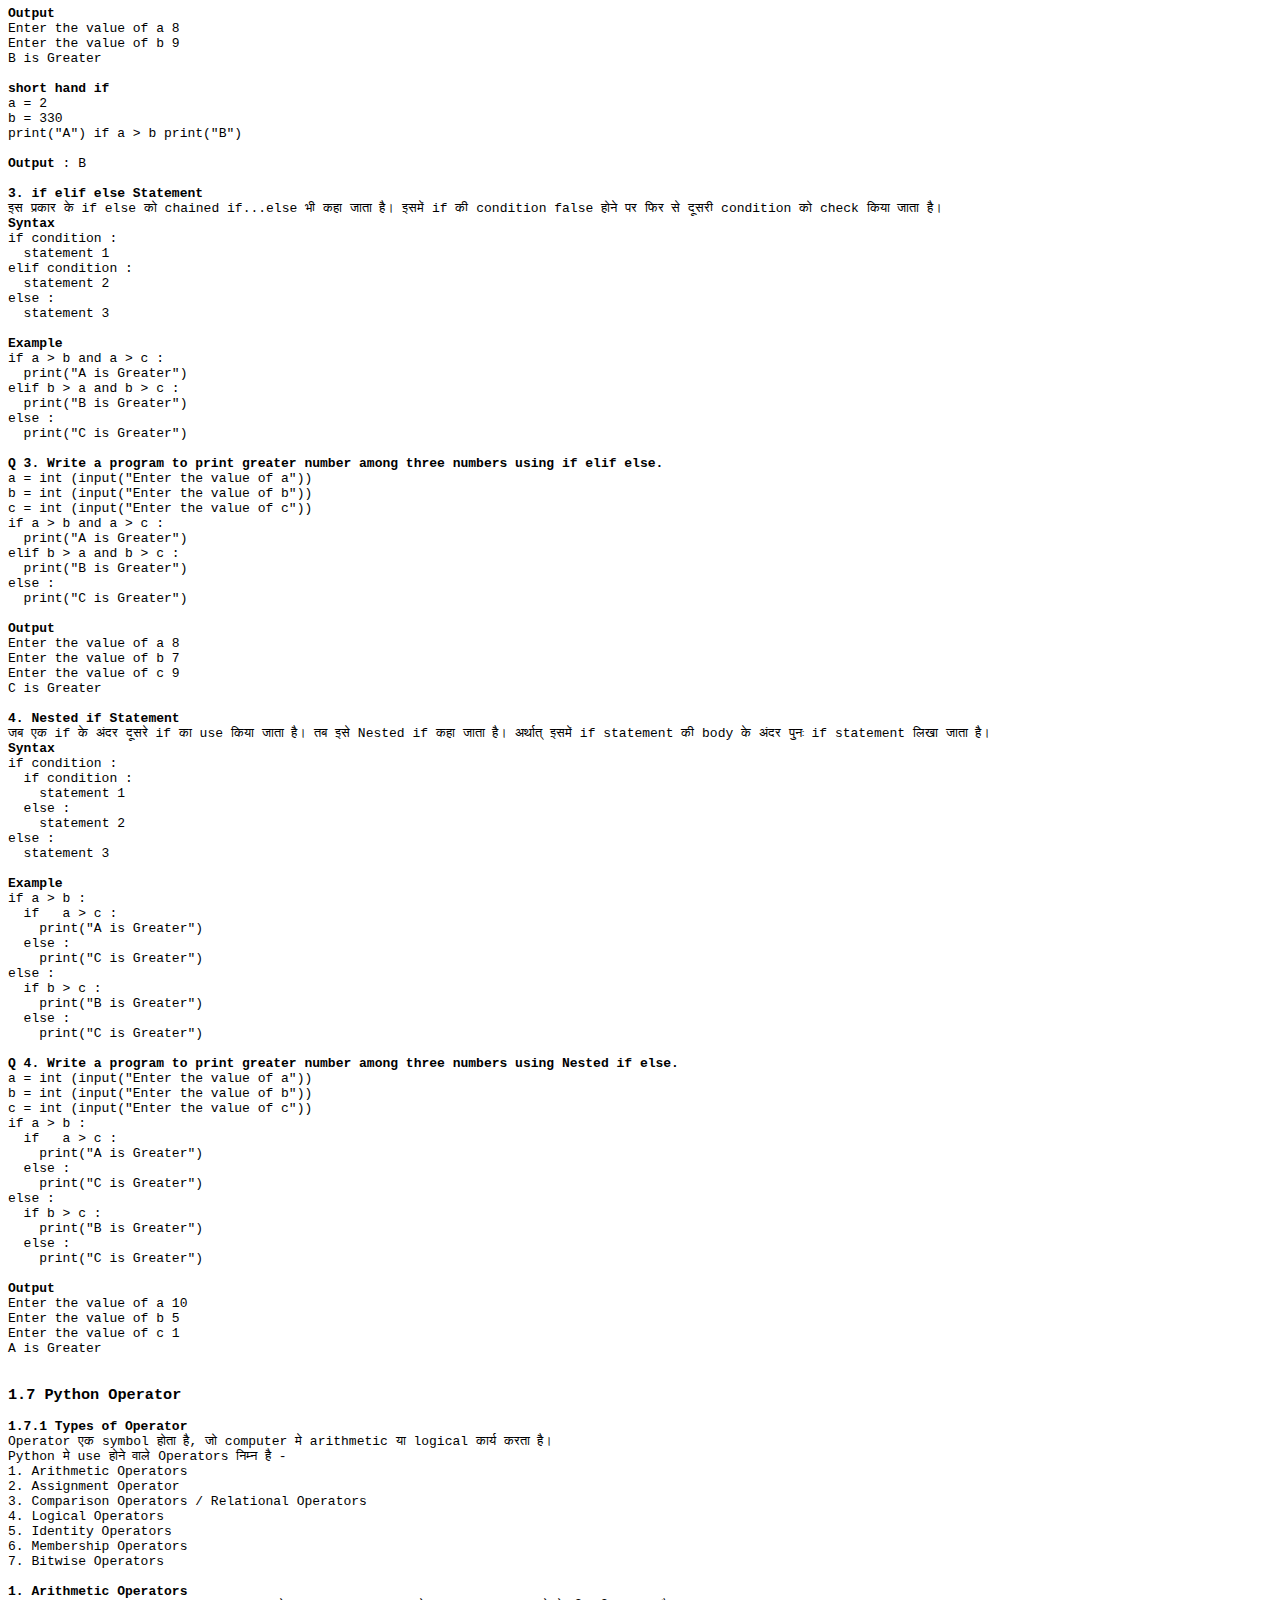
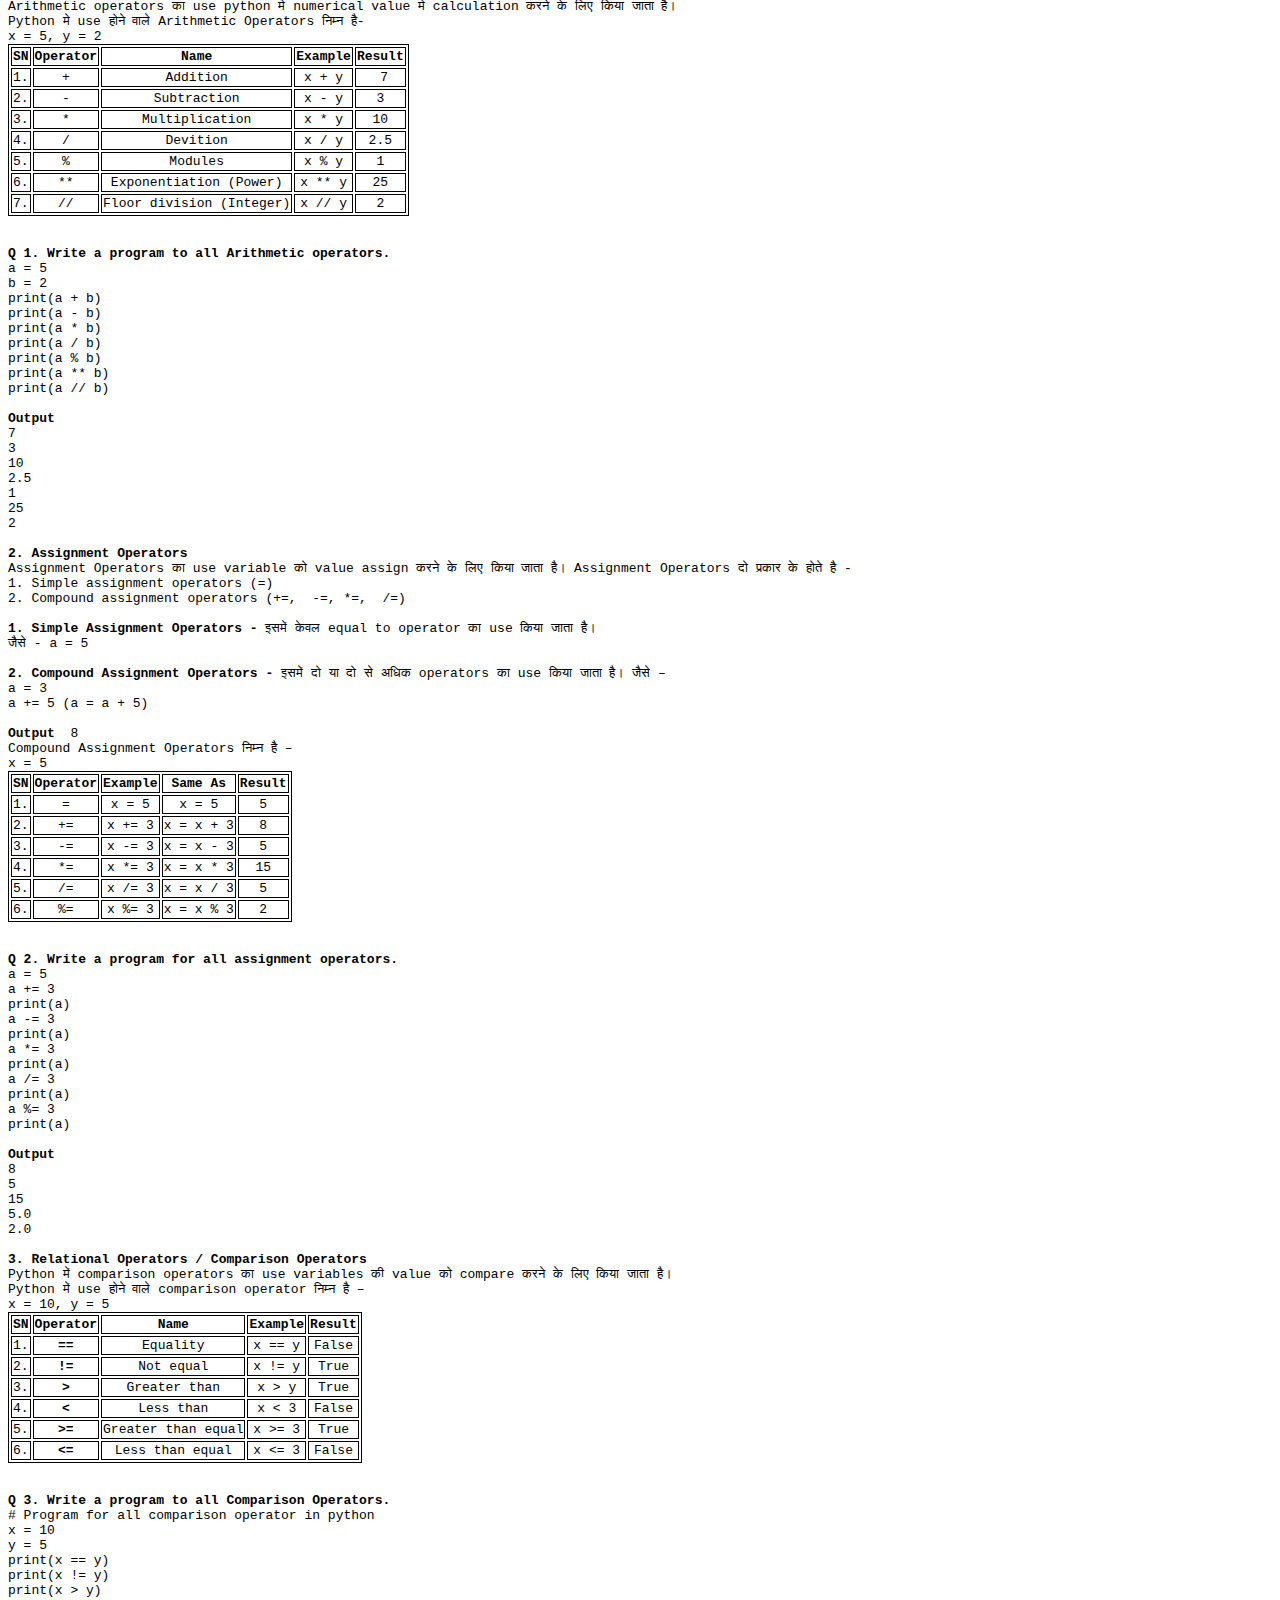
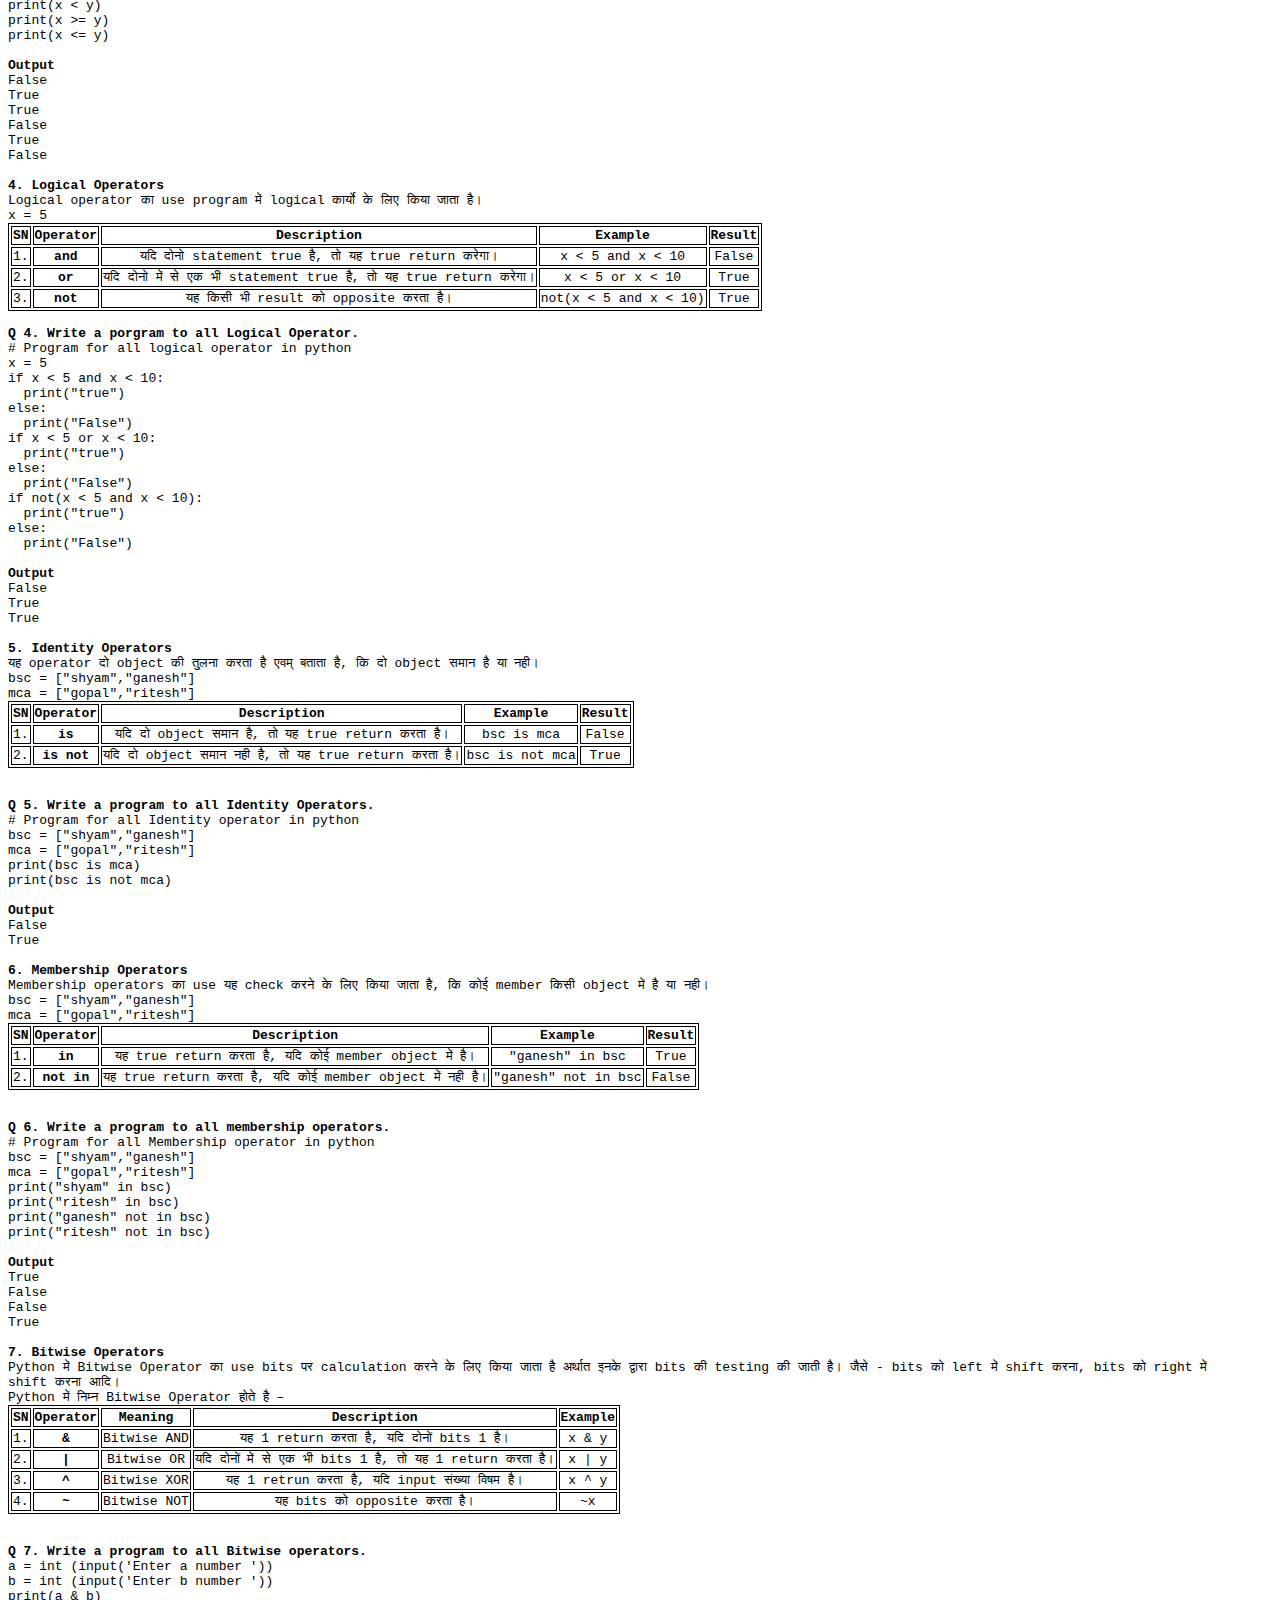
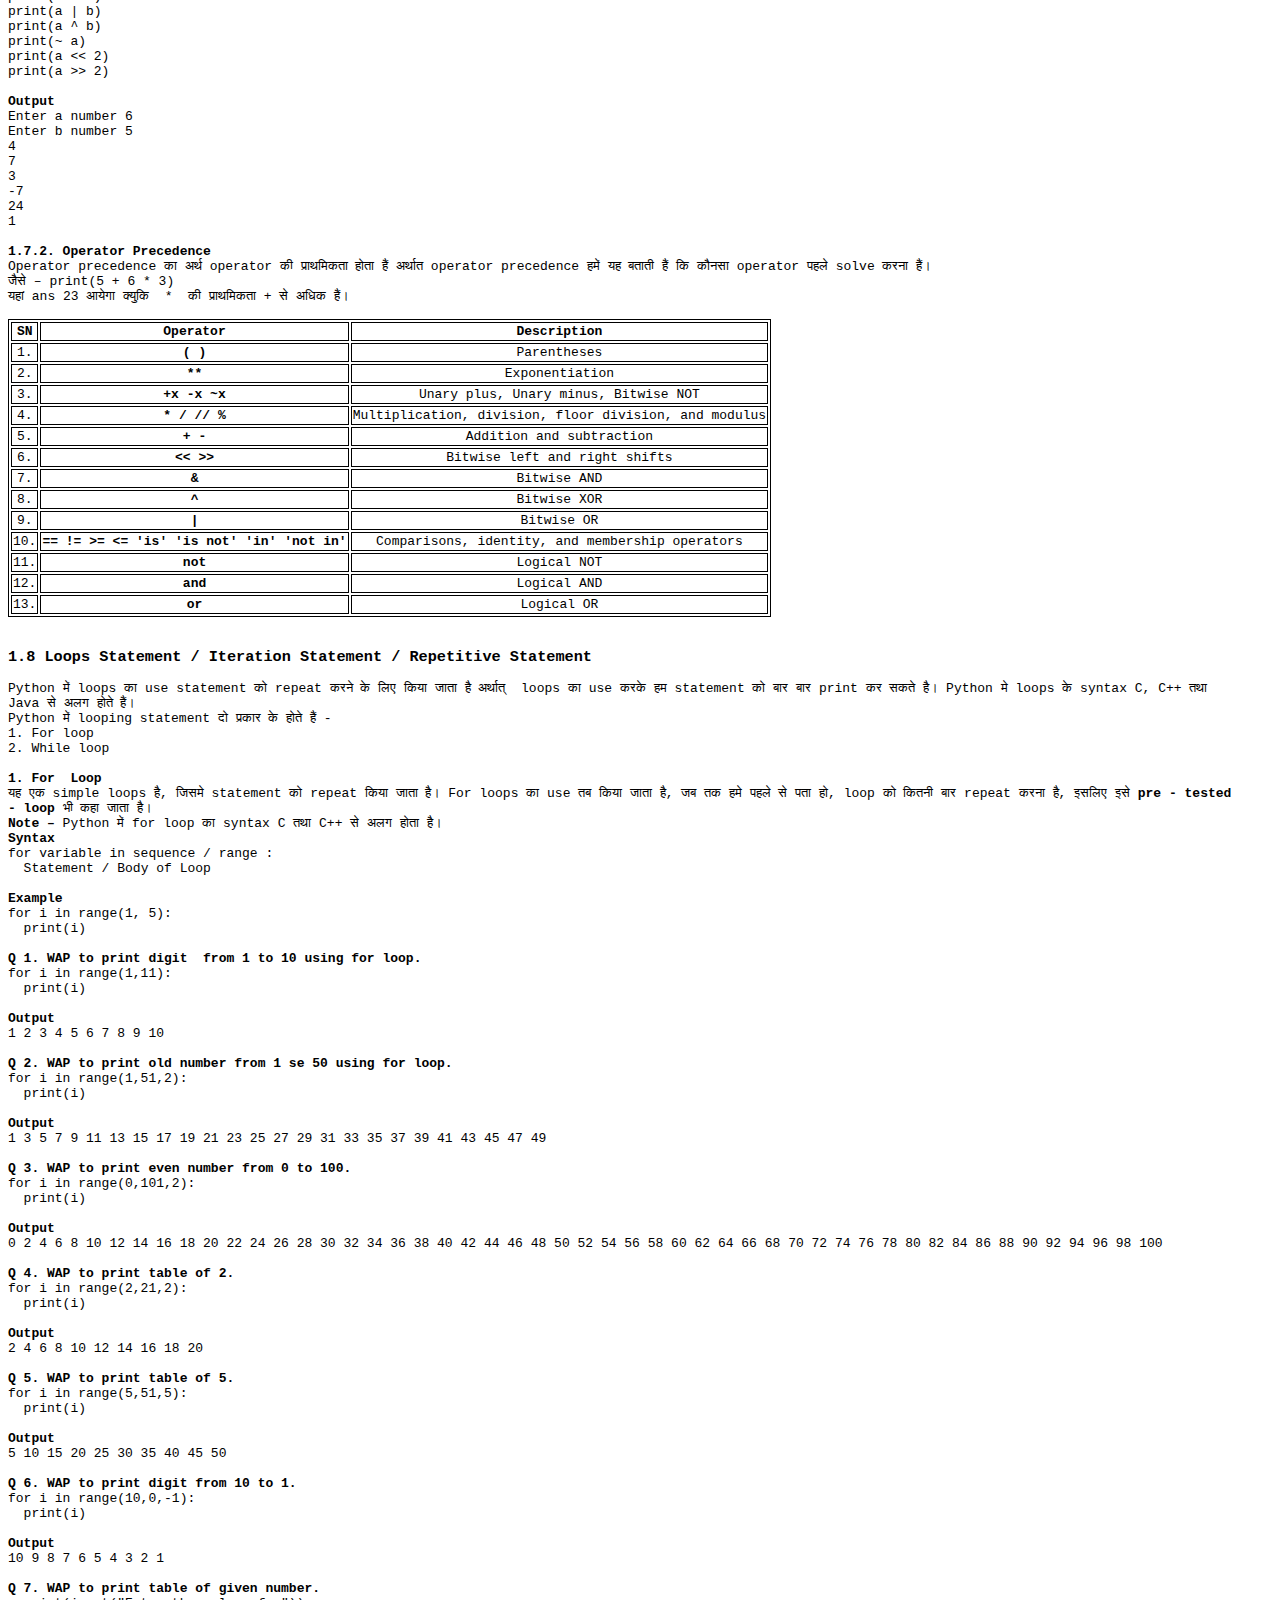
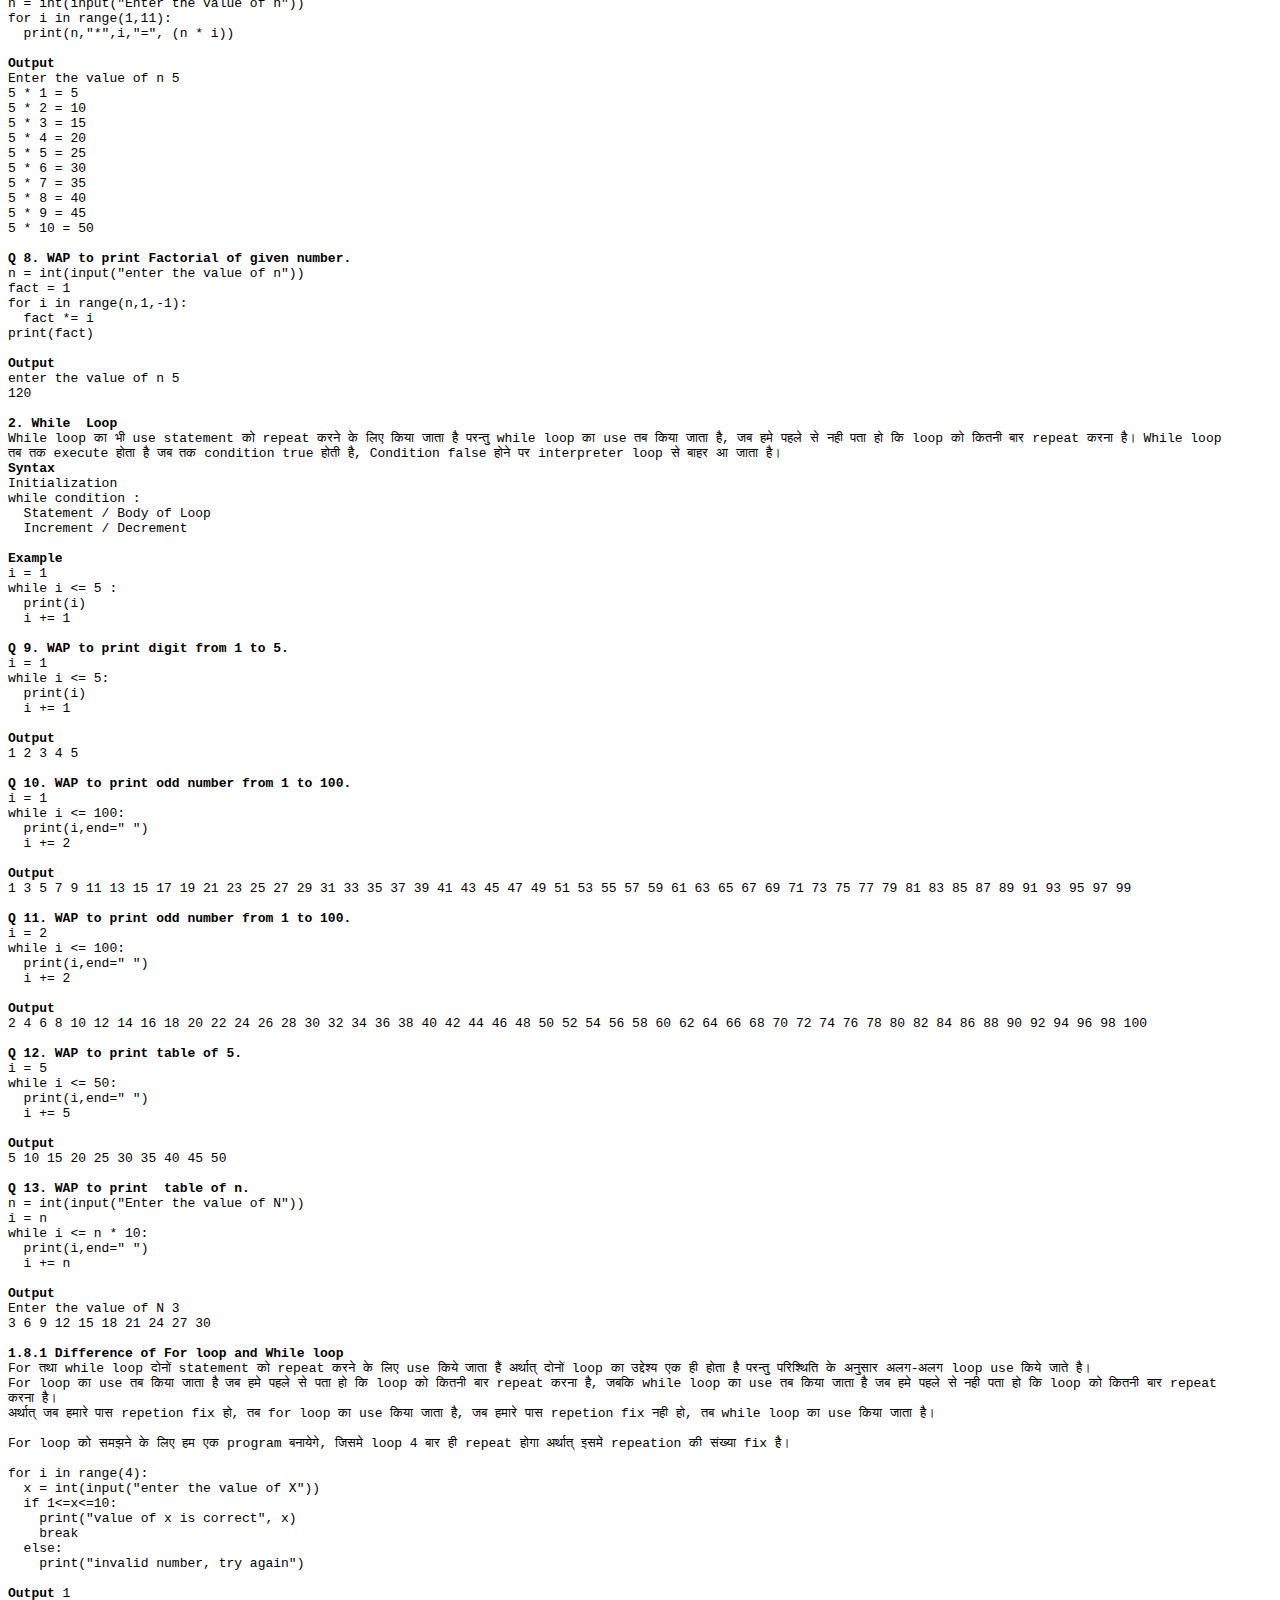
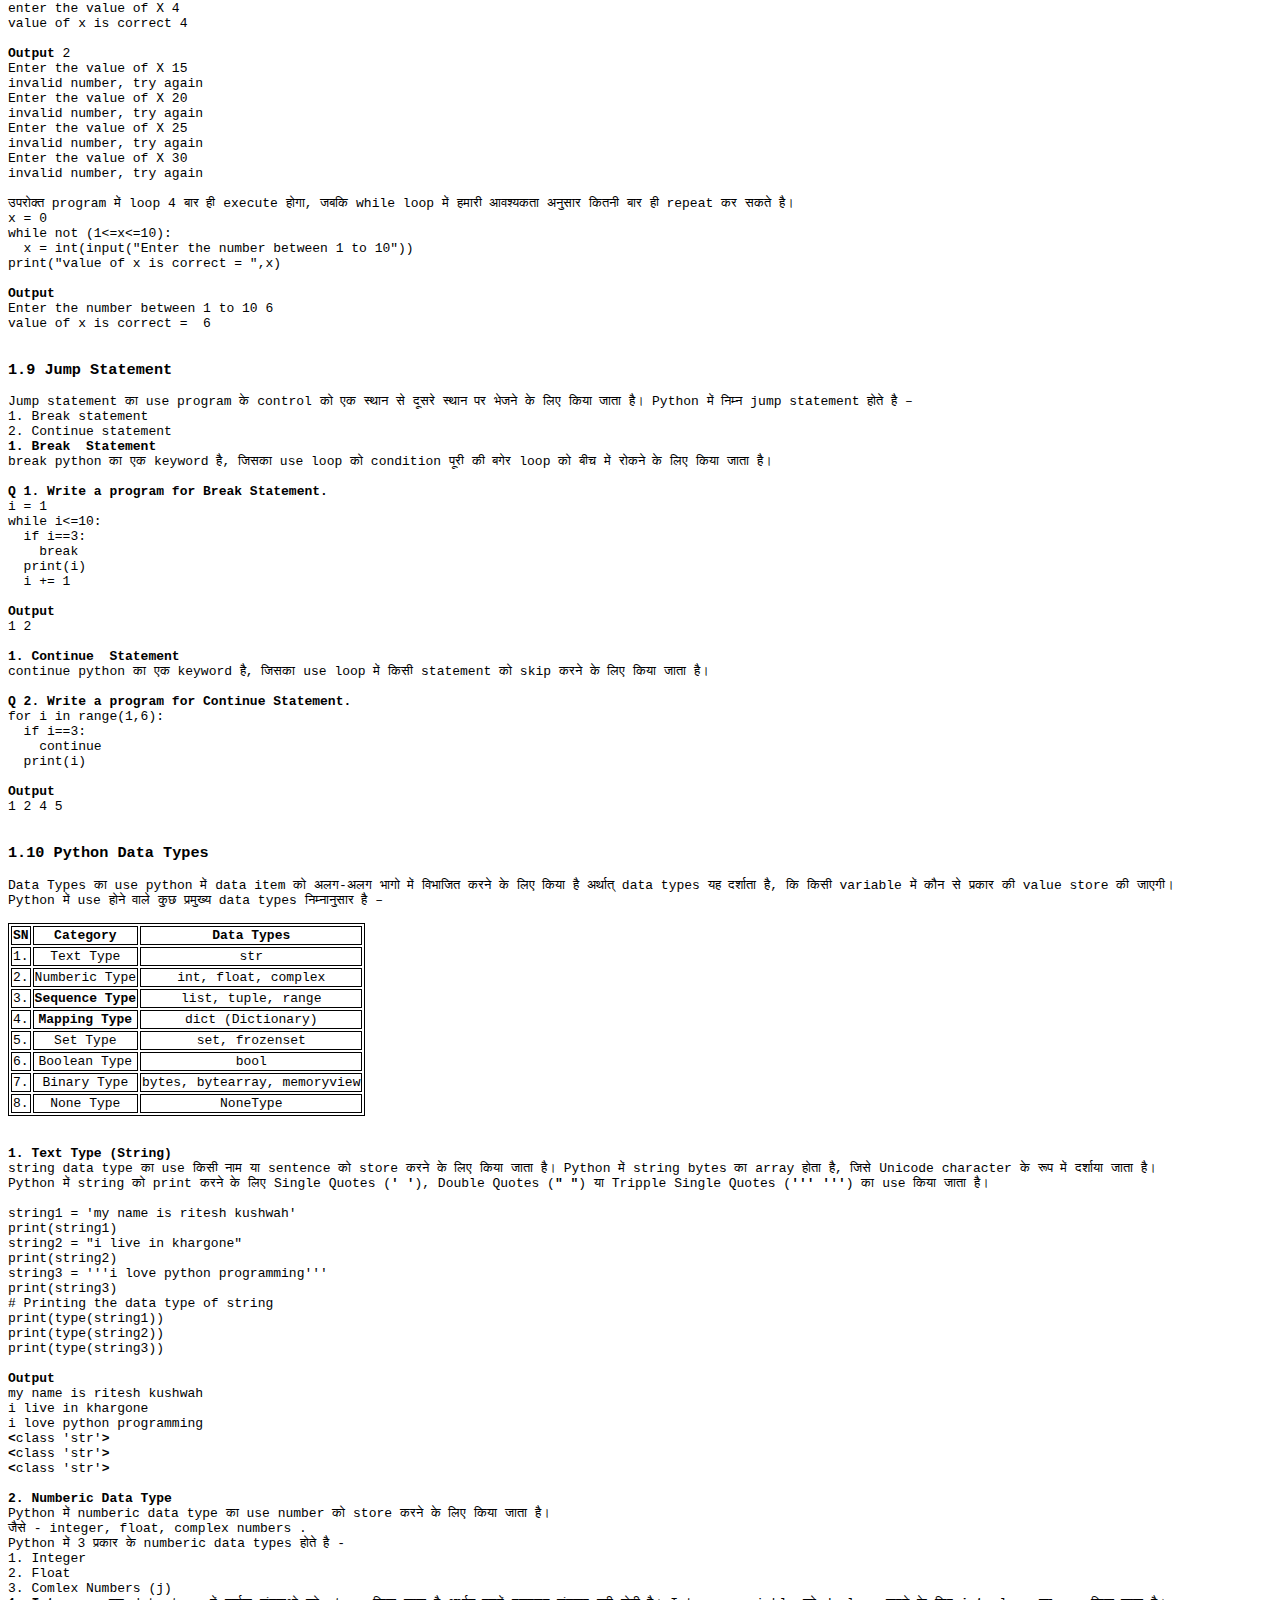
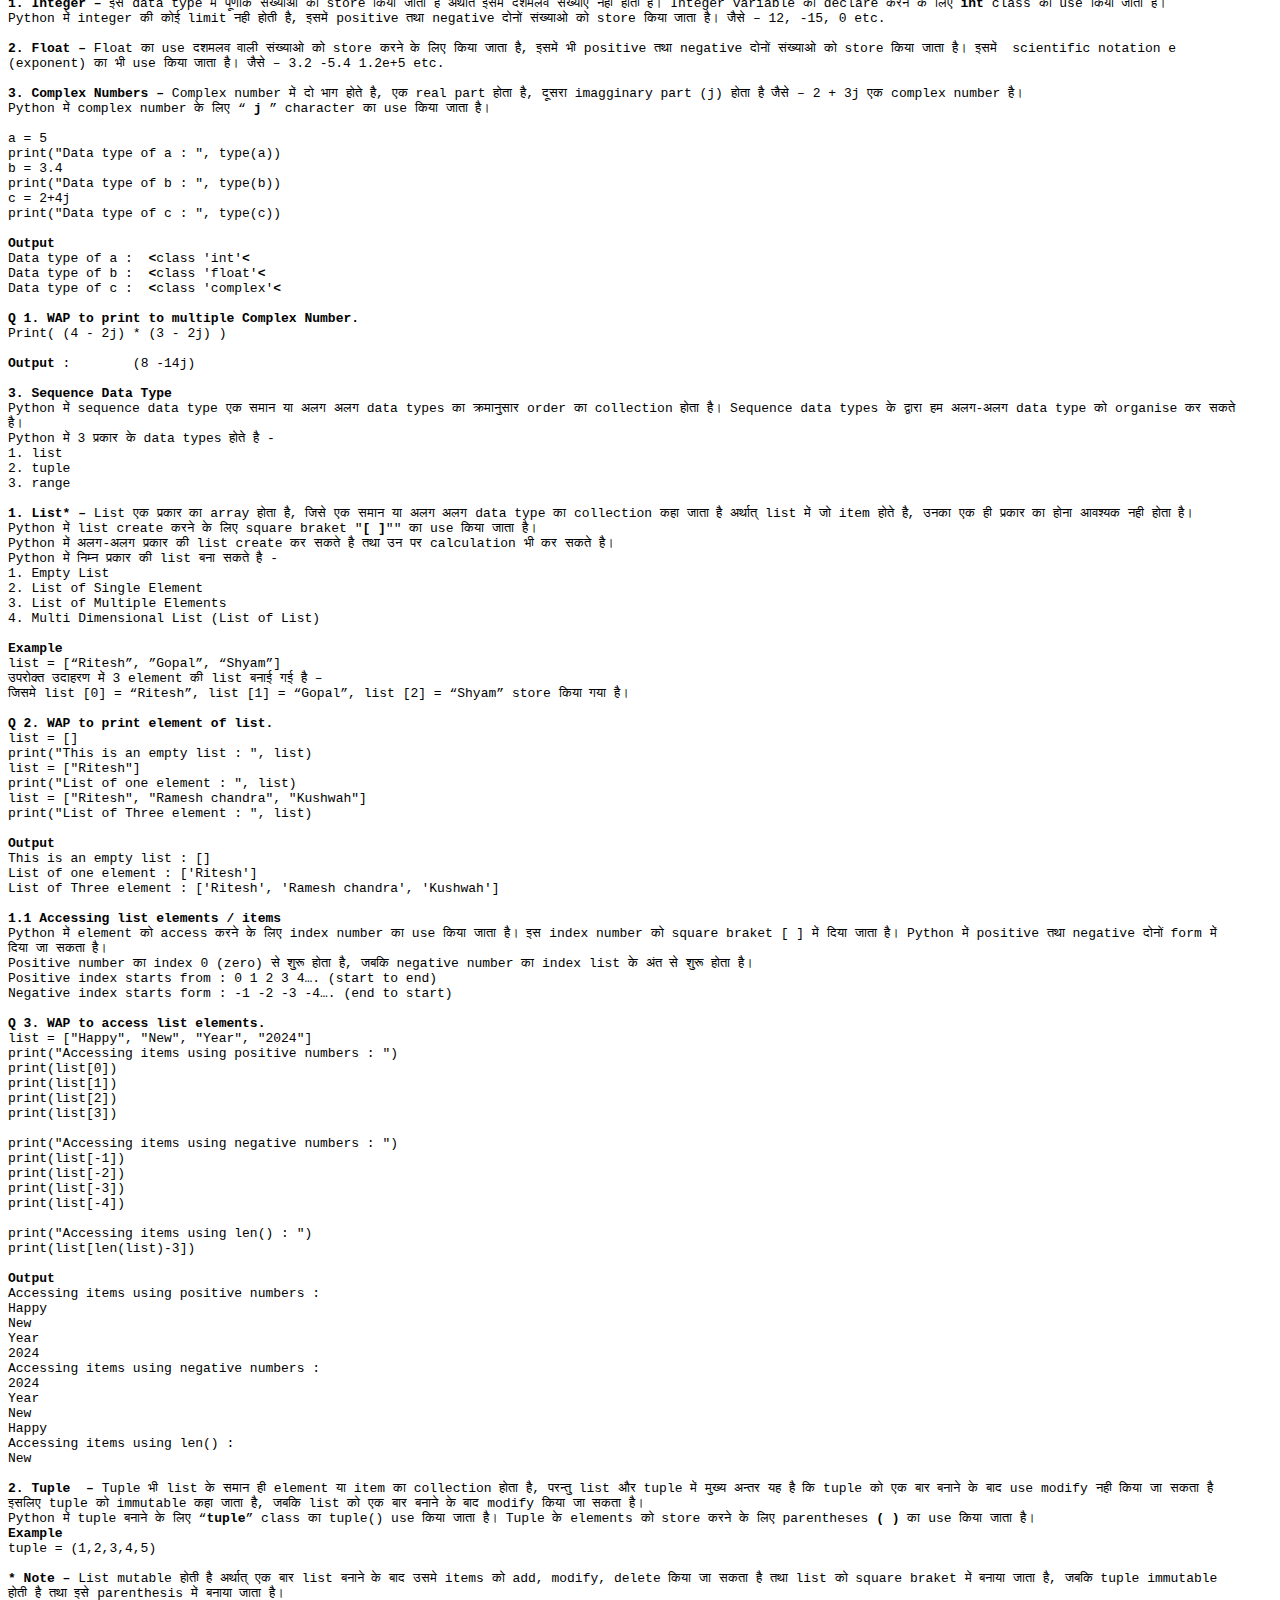
==== commit a0000845: "Update python.html" ====
--- a/python.html
+++ b/python.html
@@ -68,7 +68,7 @@
   <a href="#1.12">1.12 Input and Output Statement</a>
   <a href="#1.13">1.13 Variable In Python</a>
 <h4><a href="#chap2">Chapter 2 : Data Structure</a></h4>  <a href="#2.1">2.1 List operations</a>
-
+  <a href="#2.2">2.2 Tuple Operations</a>
 
 <h1 id="chap1" class="chap">CHAPTER 1 
 PYTHON BASIC</h1><h3 id="1.1">1.1 Python Introduction</h3>Python एक interpreted object oriented programming language है। Python बहुत popular, simple तथा सीखने में आसान programming language है, जिसमे हम सामान्य english में code करतें है। यह सामान्य english के code नये programmer को programming को सीखने तथा समझने में help करते है। जिसने programming नही सीखी है वह भी python को आसानी से सिख सकता है। Python ऐसे users के लिए उपयोगी है, जो सिर्फ अपना काम करना चाहते है। जैसे - Machine Learning, Web Development, Software Development, Data Science  इत्यादि क्युकि इसमें ज्यादा hard code नही करना होता है।  
@@ -1832,7 +1832,127 @@
 [10, 50, 60, 90, 80, 30]
 [10, 50, 60, 90, 80]
 
-
+<b>2.1.2  Copying a List</b>
+Python में list की copy दूसरी list में कर सकते है अर्थात् यदि हमे एक list के contents की आवश्यकता हमे दूसरी list में होती है, तो हम उसकी copy करते है। 
+
+Python में दो प्रकार की copy होती है-
+1. Deep Copy (deepcopy())
+2. Shallow Copy (copy())
+उपरोक्त दोनों functions का use करने के लिए हमे copy module को import करना होता है। 
+
+<b>1. Deep Copy – </b>Deep copy में यदि duplicate copy में change किया जाता है, तो उसका reflection original copy में नही होता है क्योकि यह परिवर्तन केवल उसकी value में होता है। Python में deep copy करने के लिए <b>deepcopy()</b> का use किया जाता है। 
+<b>Syntax</b>
+List = copy.deepcopy(list1)
+
+<b>Example</b>
+num1 = [[1, 2], [3, 4]]  # as a two dimensions array 
+num2 = num1.deepcopy(num1)
+
+<b>Q 1. WAP to copy using deep copy.</b>
+import copy
+list1 = [[1, 2], [3, 4]]  
+print(list1)
+cp = copy.deepcopy(list1)
+cp[0][0] = 45
+print("After copy :")
+print(list1) # will not be changed
+print(cp) # only change this list
+
+<b>Output</b>
+[[1, 2], [3, 4]]
+After copy :
+[[1, 2], [3, 4]]
+[[45, 2], [3, 4]]
+
+<b>2. Shallow Copy – </b>Shallow copy में यदि duplicate copy में परिवर्तन किया जाता है, तो इसका reflection original copy पर भी होता है क्युकि यह परिवर्तन उसके address पर होता है। 
+Shallow copy करने के लिए <b>copy()</b> का use किया जाता है। 
+<b>Syntax</b>
+list = copy.copy(list1)
+
+<b>Example</b>
+num1 = [[1, 2], [3, 4]]  #as a two dimensions array 
+num2 = num1.copy(num1)
+
+<b>Q 2. WAP to copy using shallow copy.</b>
+import copy
+list1 = [[1, 2], [3, 4]]  
+print(list1)
+cp = copy.copy(list1)
+cp[0][0] = 45
+print("After copy :")
+print(list1) # will be changed
+print(cp) # change both list
+
+<b>Output</b>
+[[1, 2], [3, 4]]
+After copy :
+[[45, 2], [3, 4]]
+[[45, 2], [3, 4]]
+
+<b>2.1.3 List Comprehension</b>
+List Comprehension का अर्थ list का छोटा या संक्षिप्त करना होता है, जिसमे list के अन्दर ही direct operation किया जाता है अर्थात् जब list के elements पर कुछ operation या calculation किया जाता है, तब उसे list comprehension कहा जाता है। 
+<b>Example</b> 
+यदि list के सभी elements का square ज्ञात करना है तो हम निम्न प्रकार से कर सकते है –
+squares = [] # empty list
+for x in range(10): # 0 to 9
+  squares.append(x**2) # adding squares in list
+  print(squares) # printing list
+
+<b>Output</b>
+[0]
+[0, 1]
+[0, 1, 4]
+[0, 1, 4, 9]
+[0, 1, 4, 9, 16]
+[0, 1, 4, 9, 16, 25]
+[0, 1, 4, 9, 16, 25, 36]
+[0, 1, 4, 9, 16, 25, 36, 49]        
+[0, 1, 4, 9, 16, 25, 36, 49, 64]    
+[0, 1, 4, 9, 16, 25, 36, 49, 64, 81]
+
+
+<h3 id="2.2">2.2 Tuple Operations</h3><b>1. Index() - </b>Tuple में index() का use elements को access करने के लिए किया जाता है। कई बार ऐसी परिस्थिति आती है, जिसमे हमे tuple के कुछ element को access करना होता है तब इसके लिए index() का use किया जाता है। 
+<b>Syntax </b>
+tuple.index(value)
+
+<b>Example</b>
+tuple.index(5)
+उपरोक्त उदाहरण से 5 का index print होगा।
+
+<b>Q 1. WAP to print index in tuple.</b>
+tuple1 = ("Ritesh",45000, "Gopal", 48000) #creating tuple
+print(tuple1.index("Gopal")) # print index of gopal
+print(tuple1.index(45000)) # print index of 45000
+vowels = ('a', 'e', 'i', 'o', 'u') # creating tuple
+print(vowels.index('u')) # print index of u
+
+<b>Output</b>
+2
+1
+4
+
+<b>* Note - </b>index() tuple में प्राप्त होने वाले पहले element का index ही print करता है। 
+
+<b>2. Count() – </b>count() किसी tuple में element की संख्या को count करता है अर्थात यह function बताता है, कि tuple में कोई item कितनी बार आया है। 
+<b>Syntax </b>
+tuple.count(element)
+
+<b>Example</b>
+tuple.count(5)
+उपरोक्त उदाहरण से 5 कितनी बार आया है, ये print होगा।
+
+<b>Q 2. WAP to print count a element in tuple.</b>
+tuple1 = (1, 4, 3, 2, 3, 1, 2, 3, 4, 2, 3)
+print("number of 3 in tuple",tuple1.count(3))
+lang = ("Java", "C++", "Python", "C++", "Python", "Java", "Python")
+print("number of Python in tuple",lang.count("Python"))
+
+<b>Output </b>
+number of 3 in tuple : 4
+number of Python in tuple : 3
+
+
+  
 </pre>
 </body>
 </html>
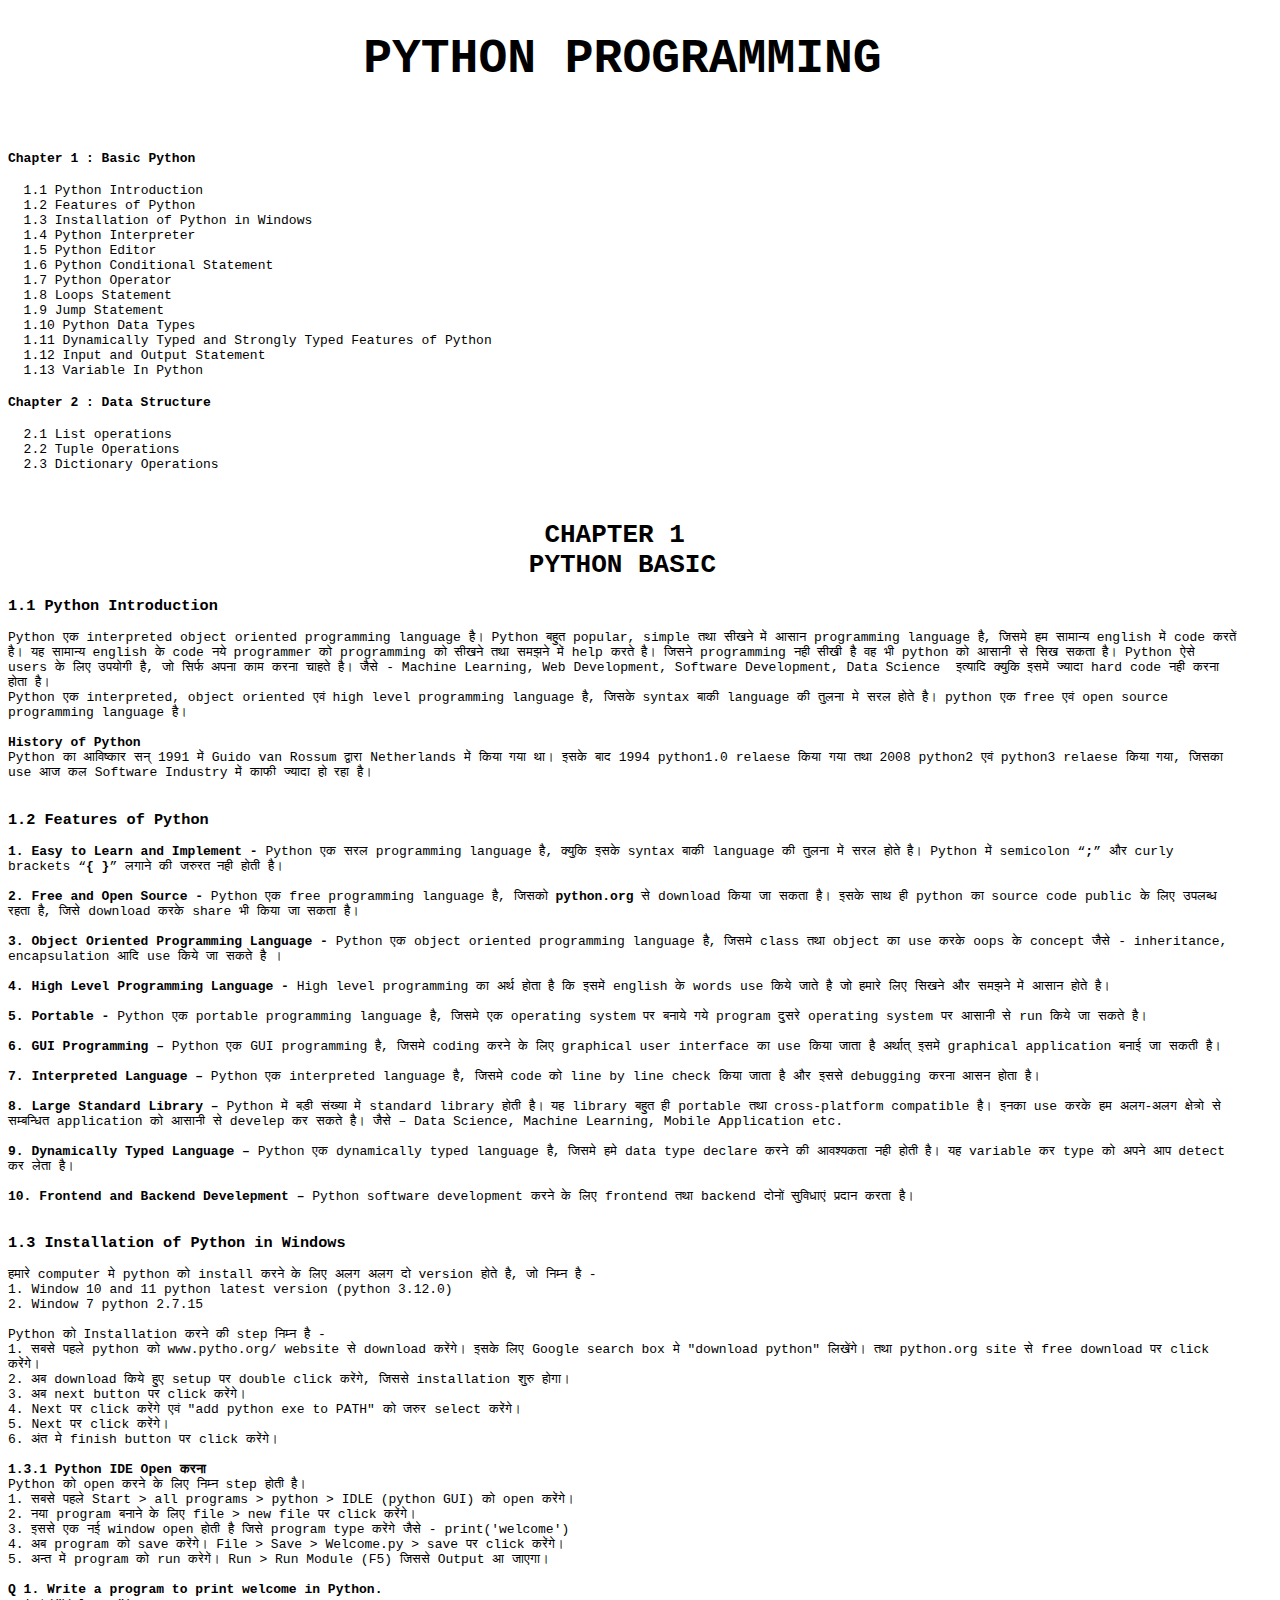
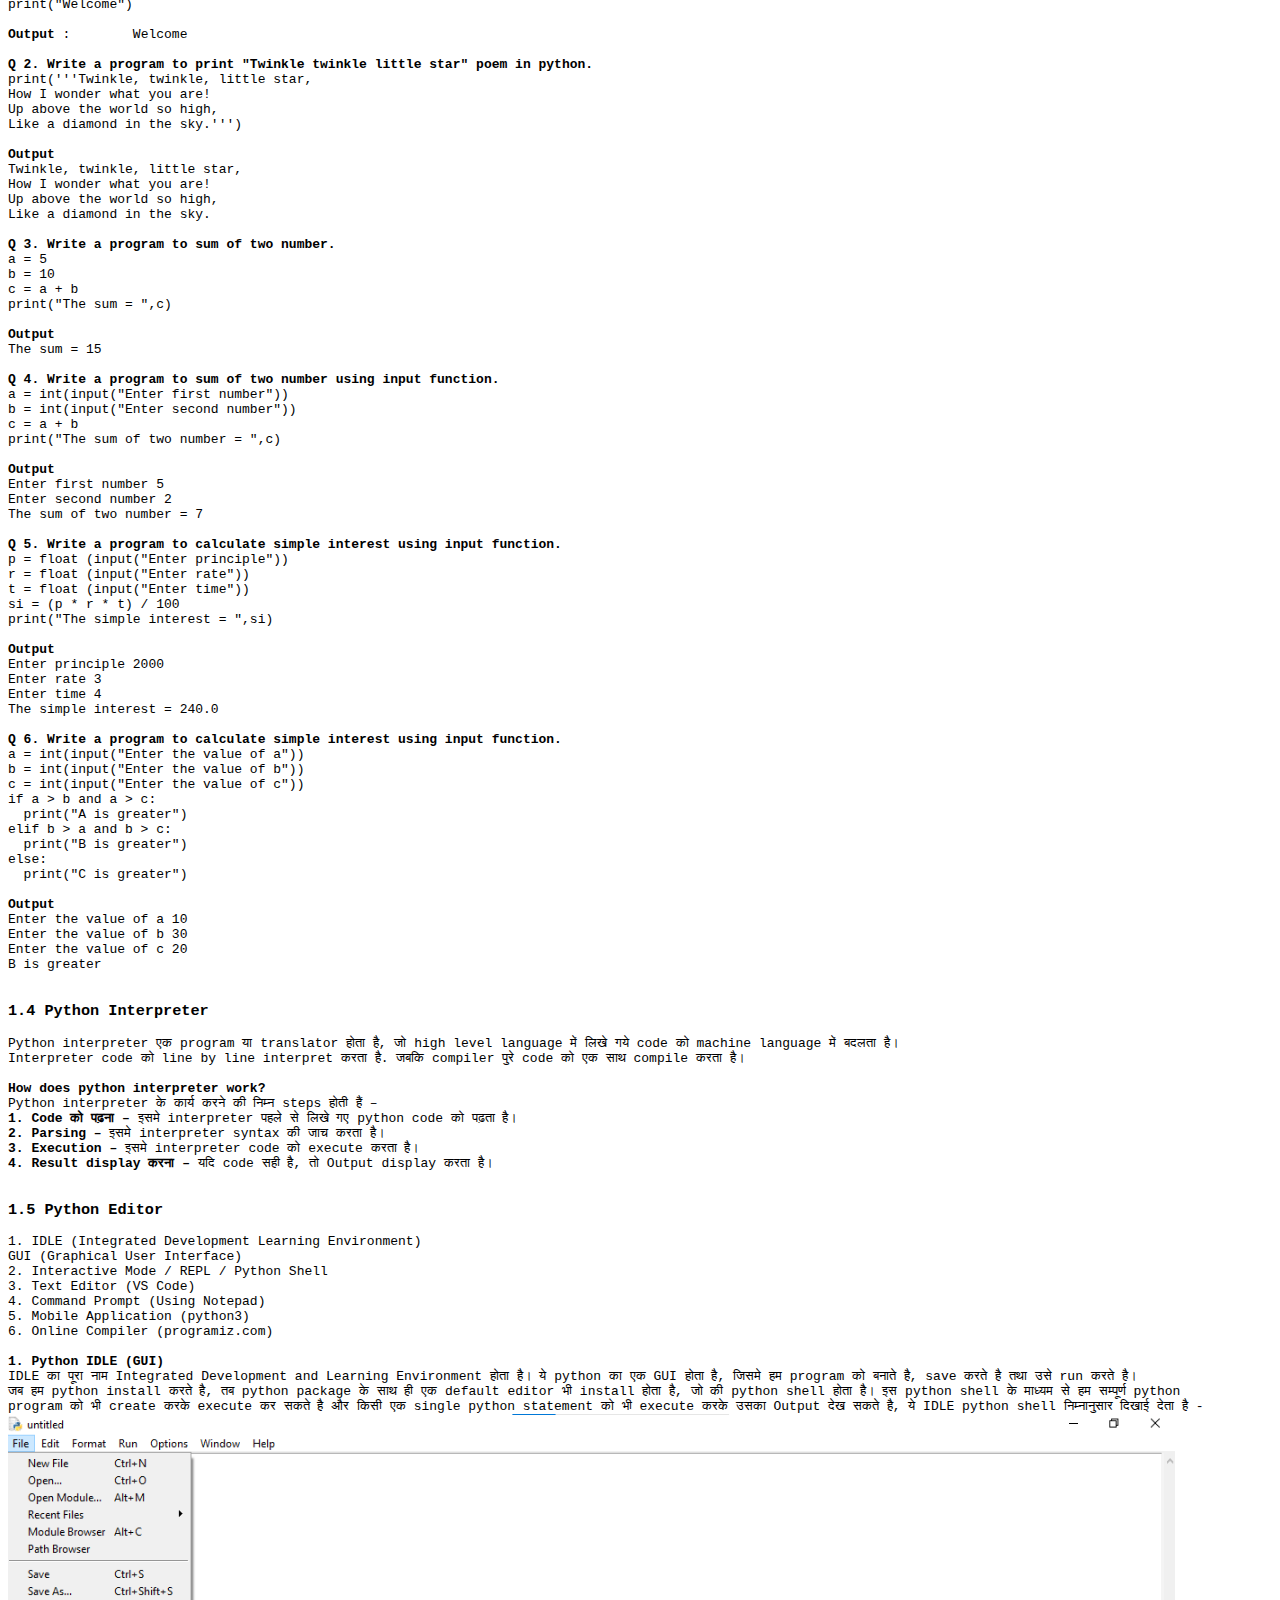
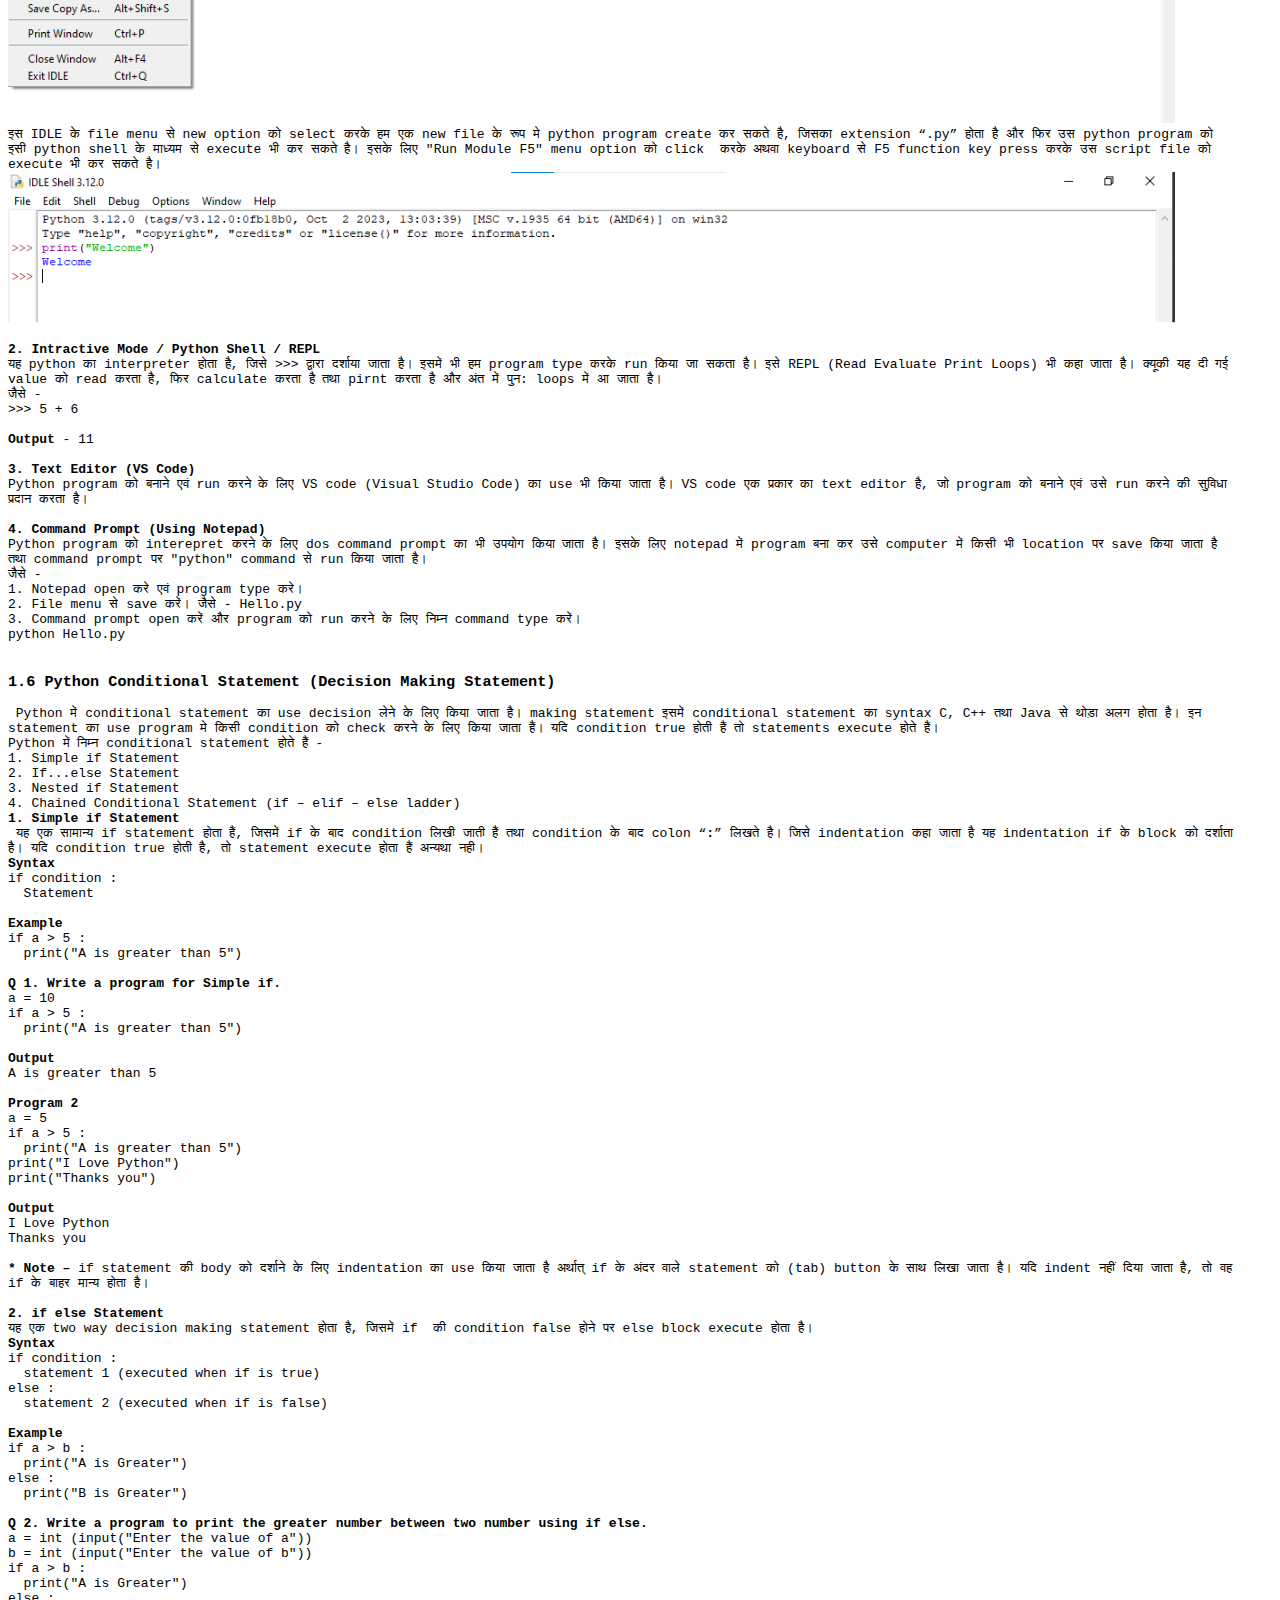
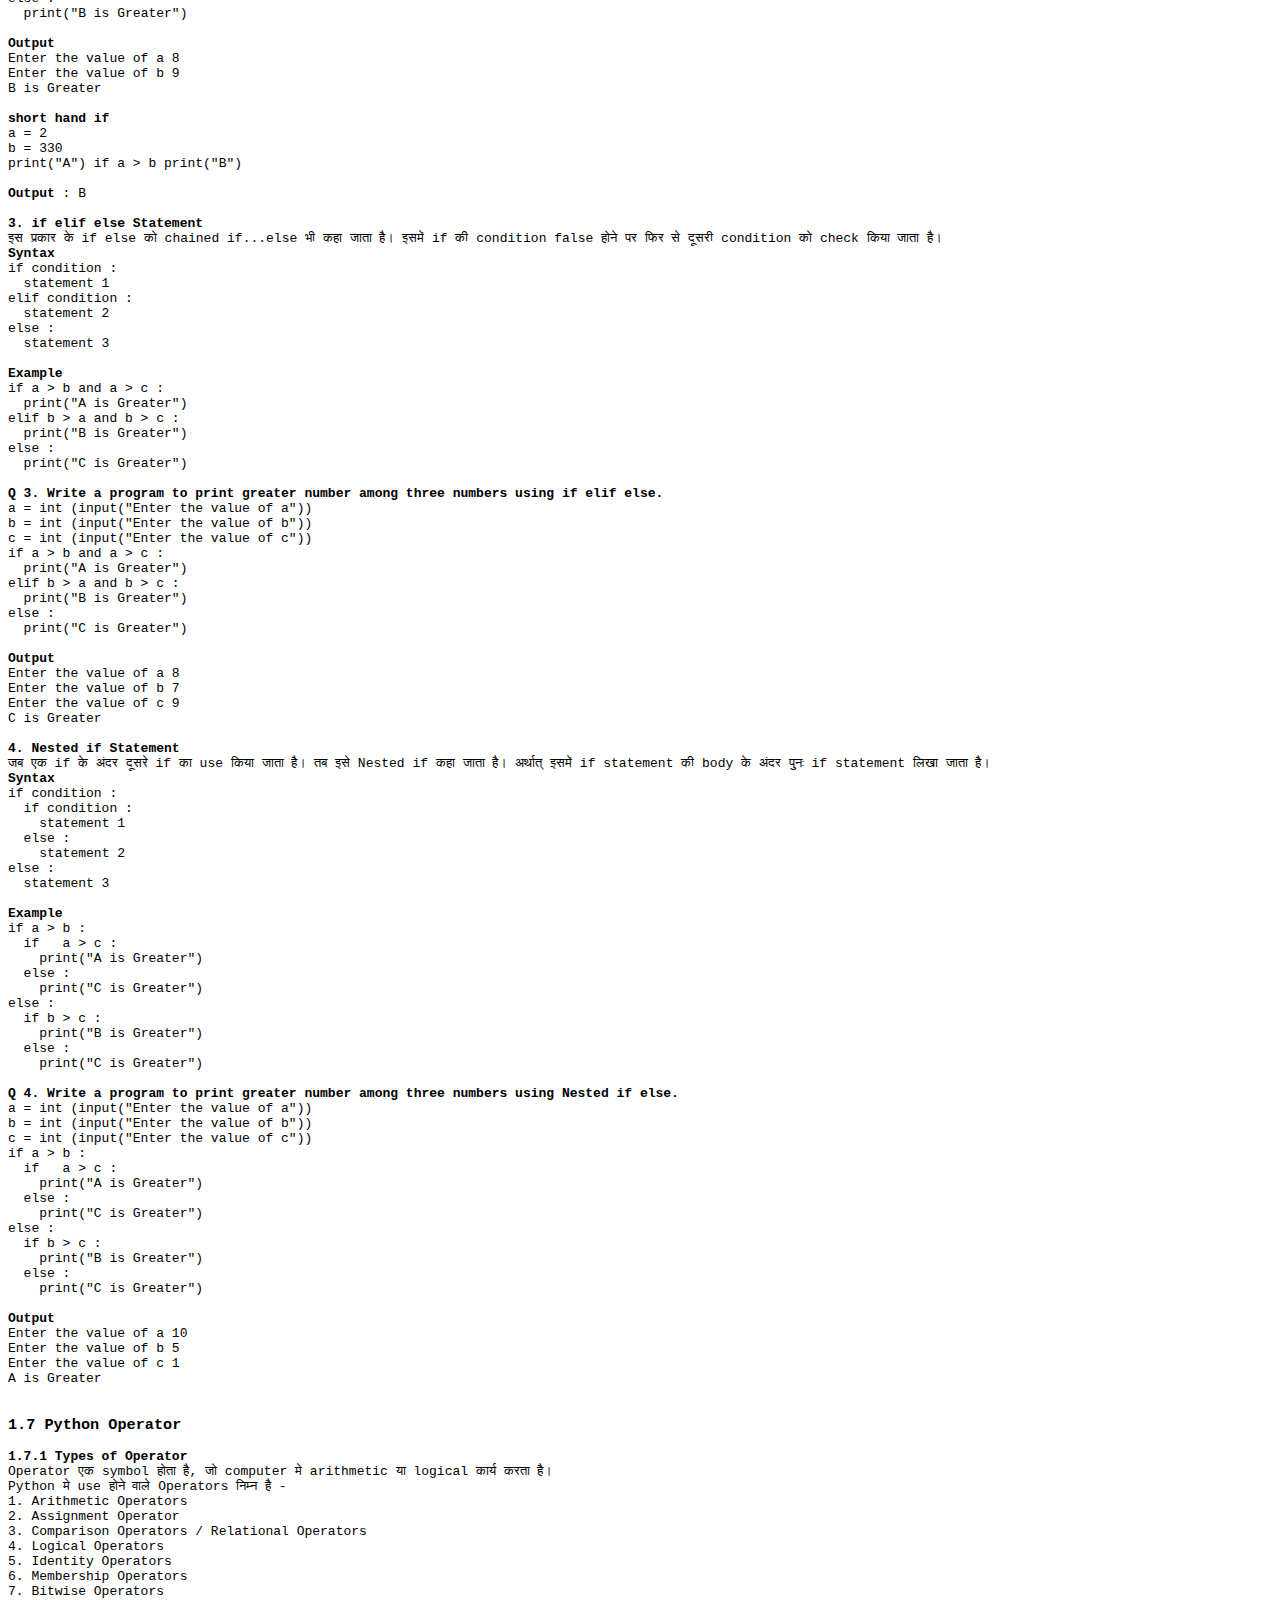
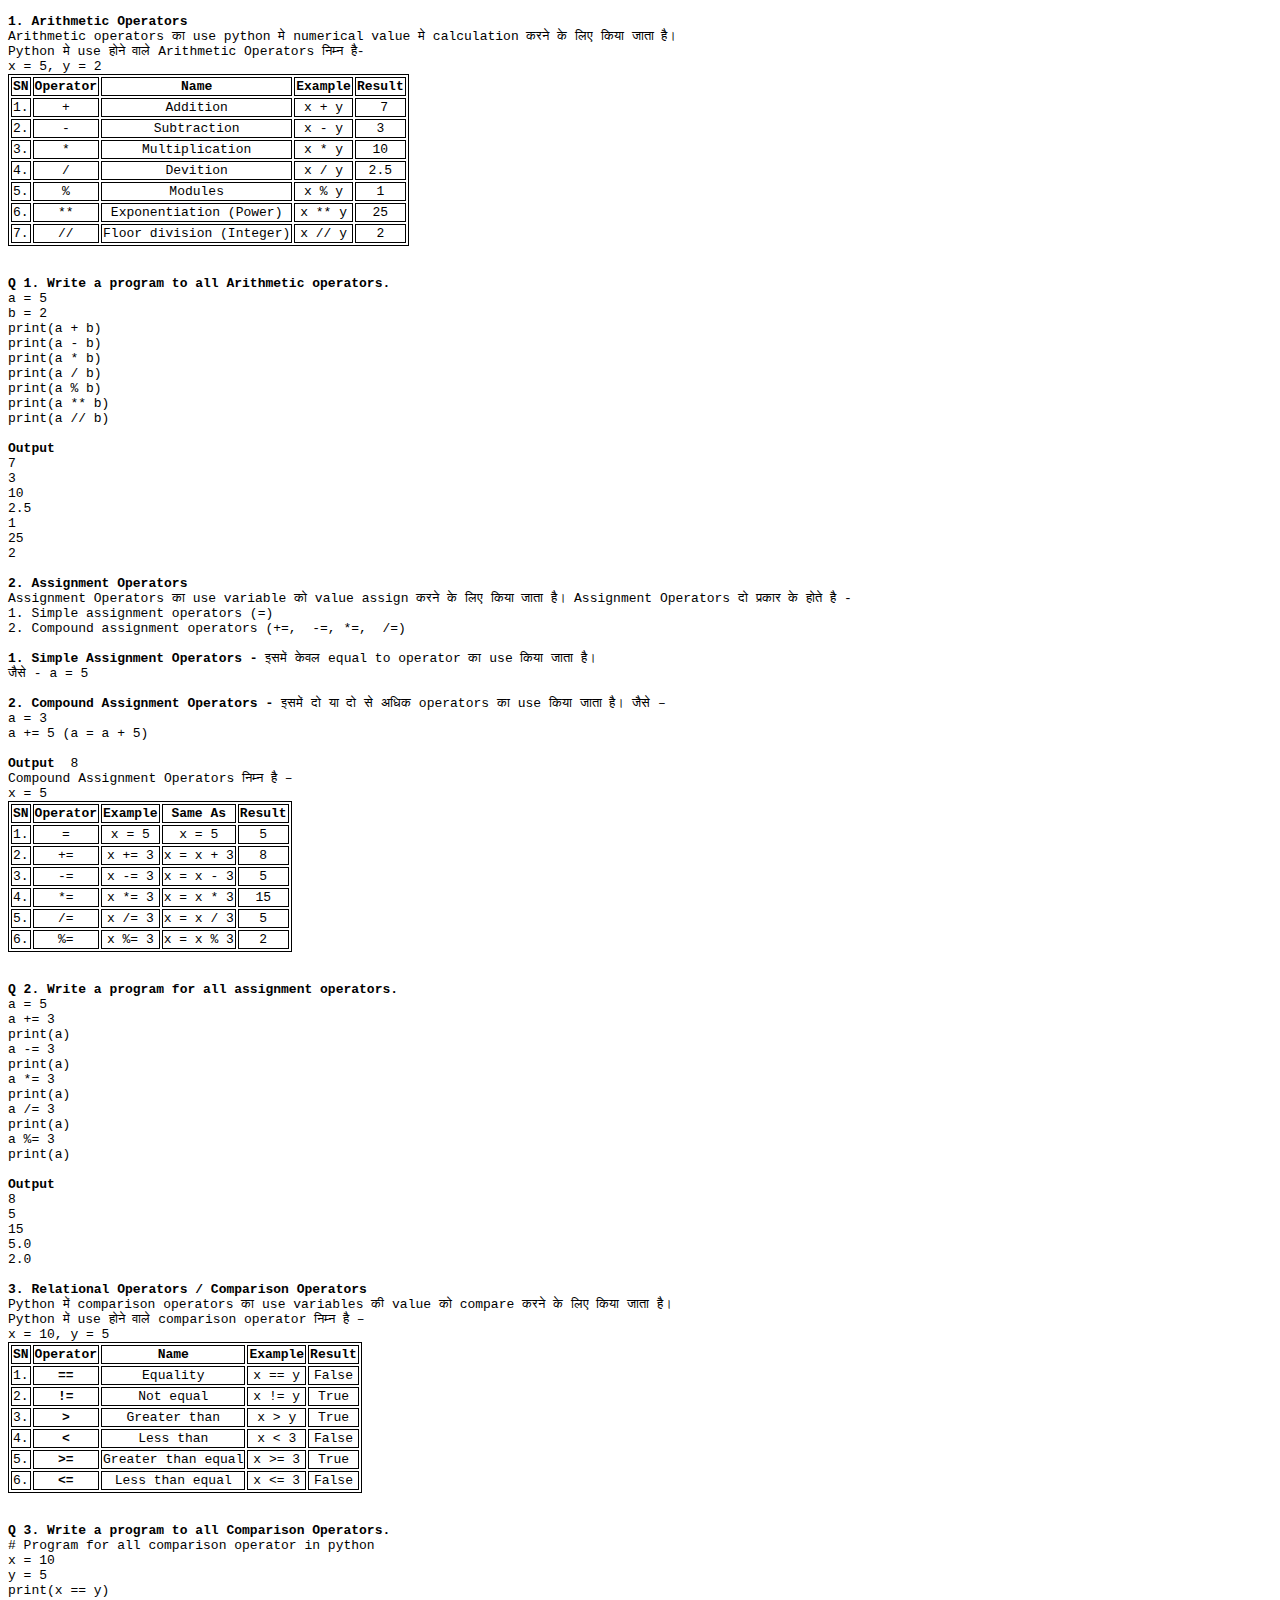
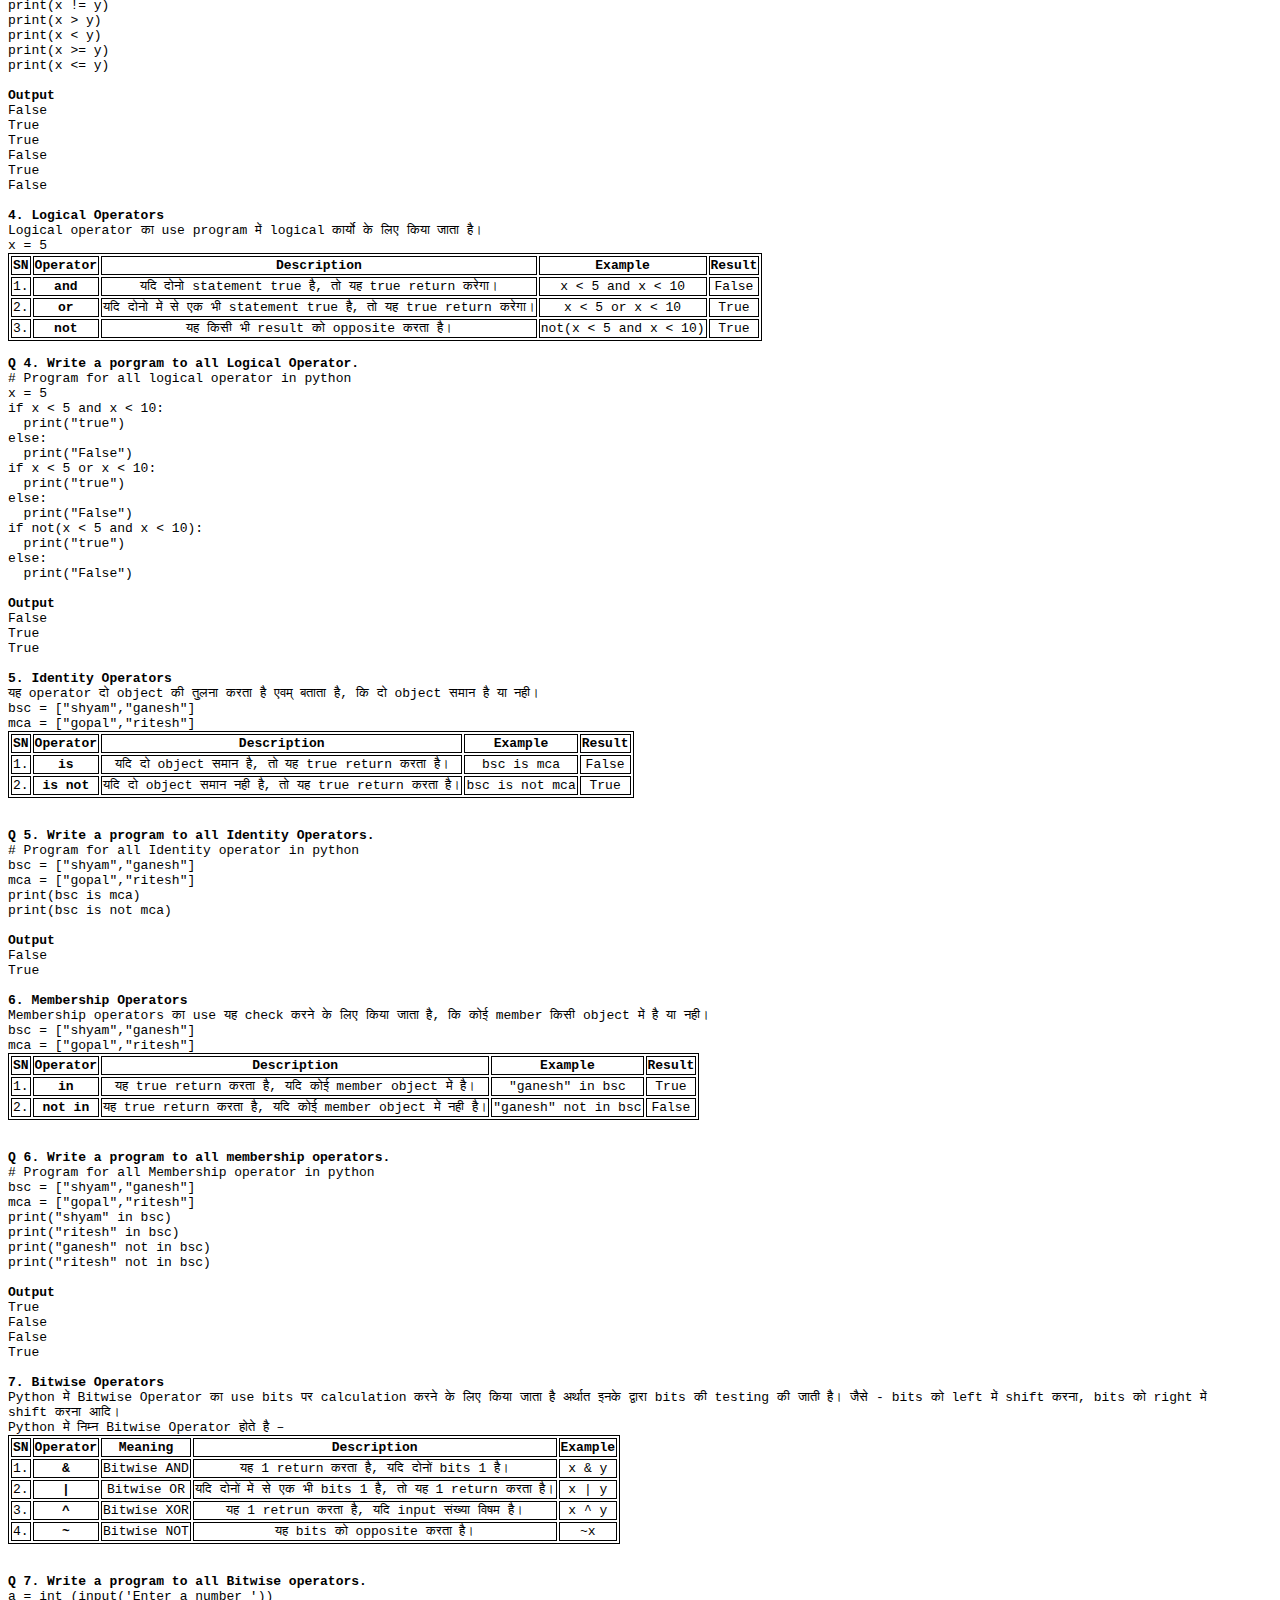
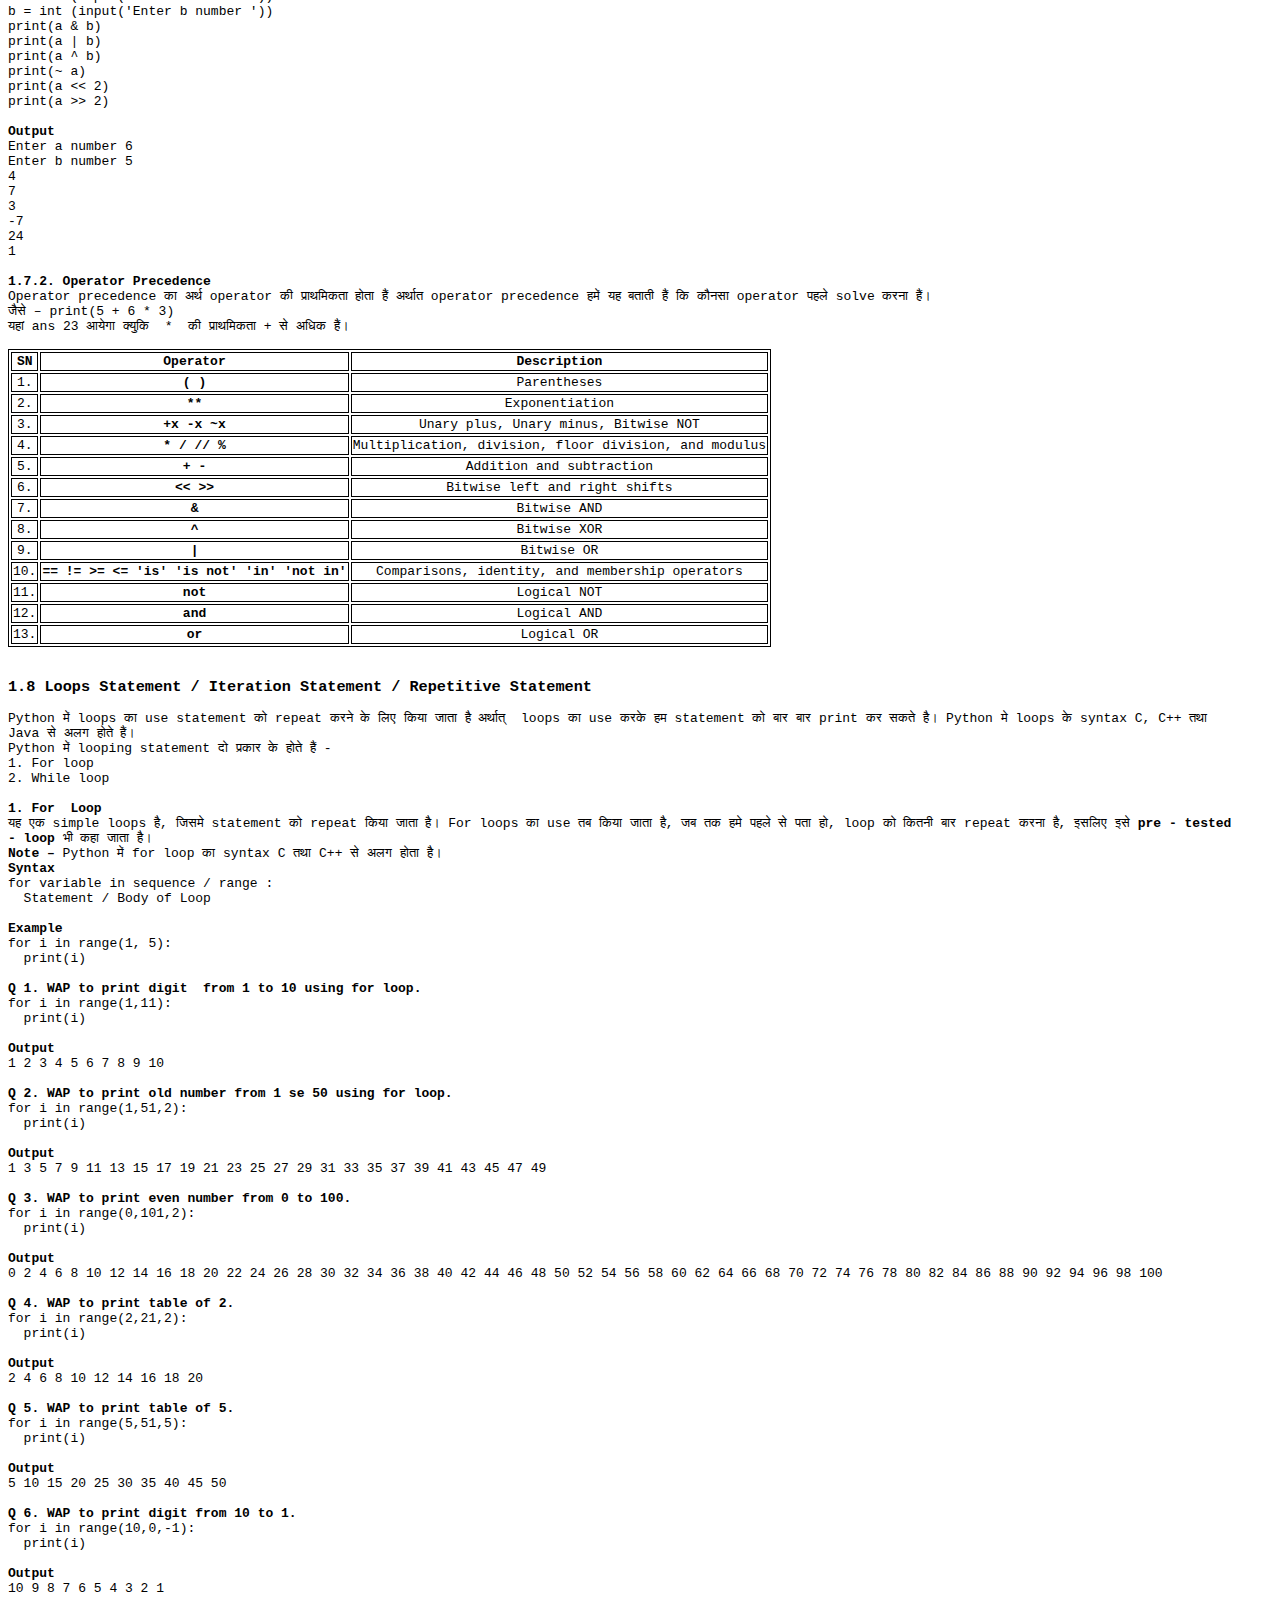
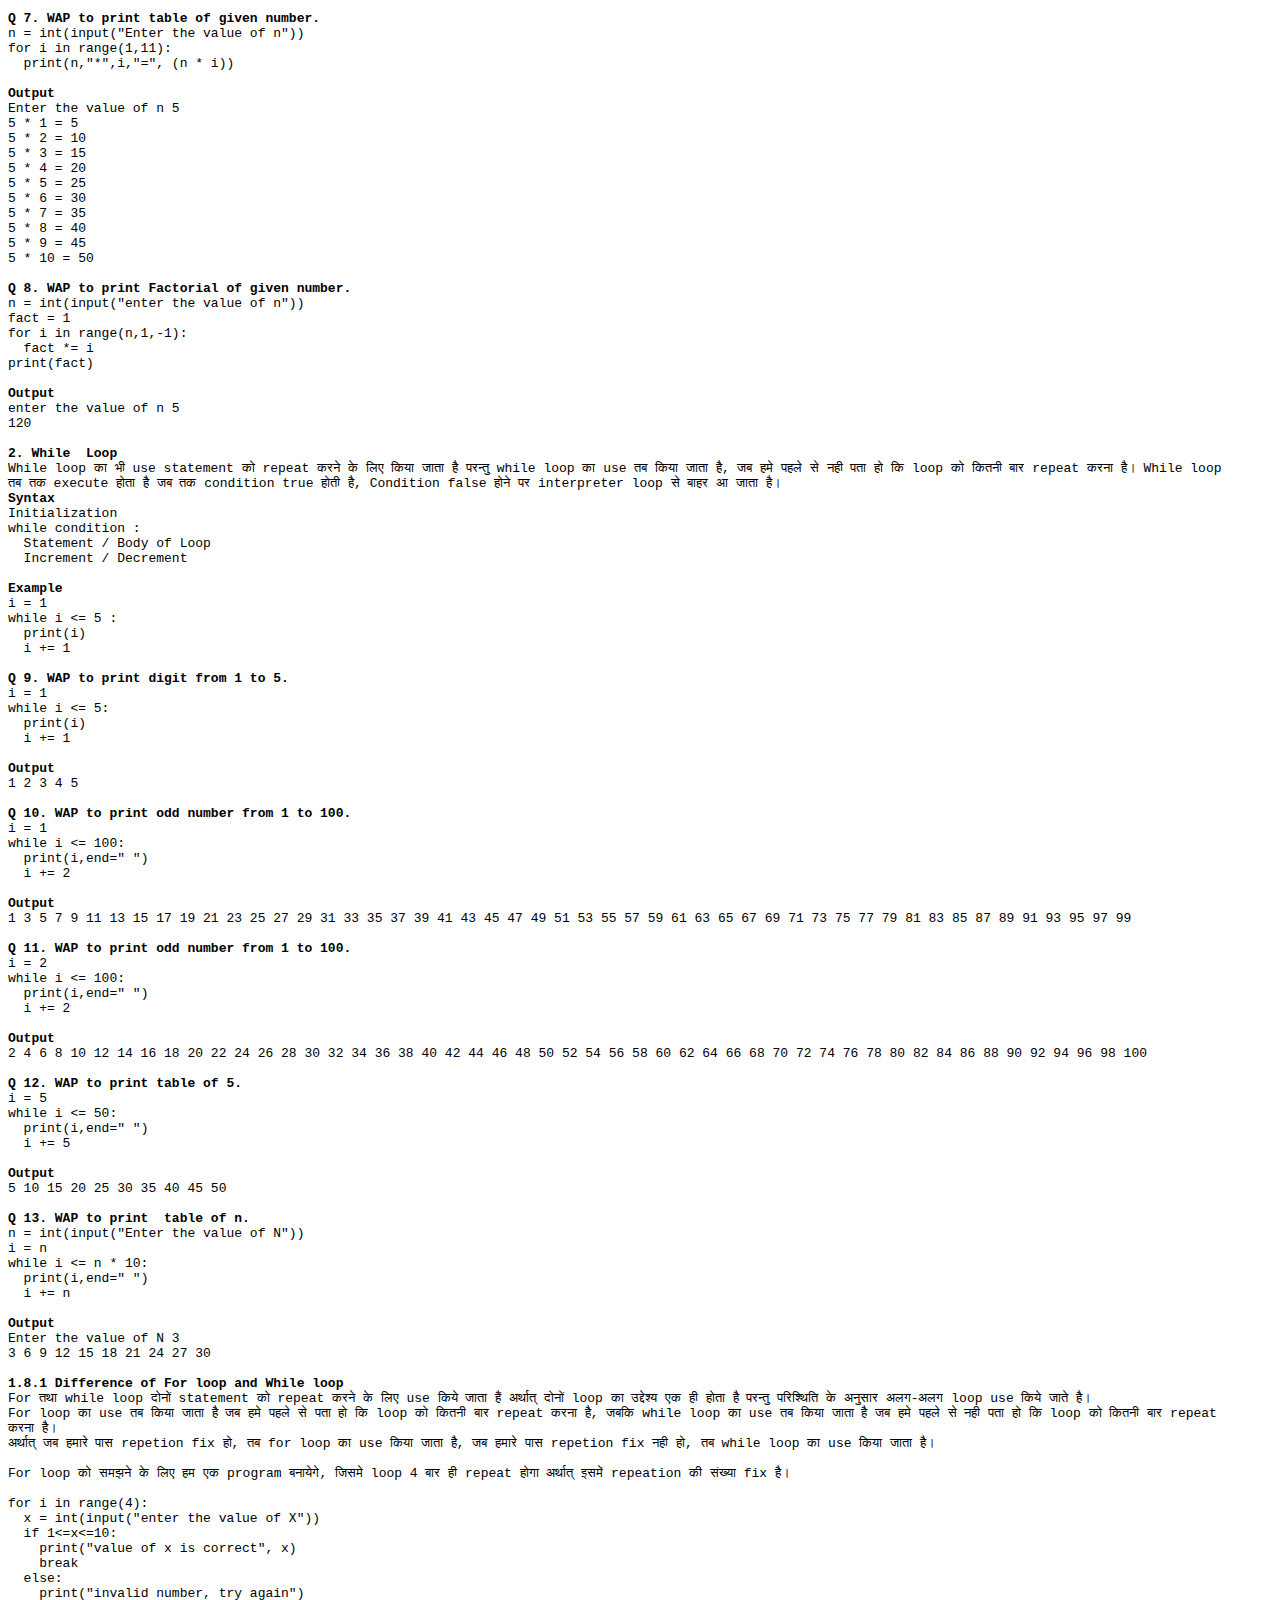
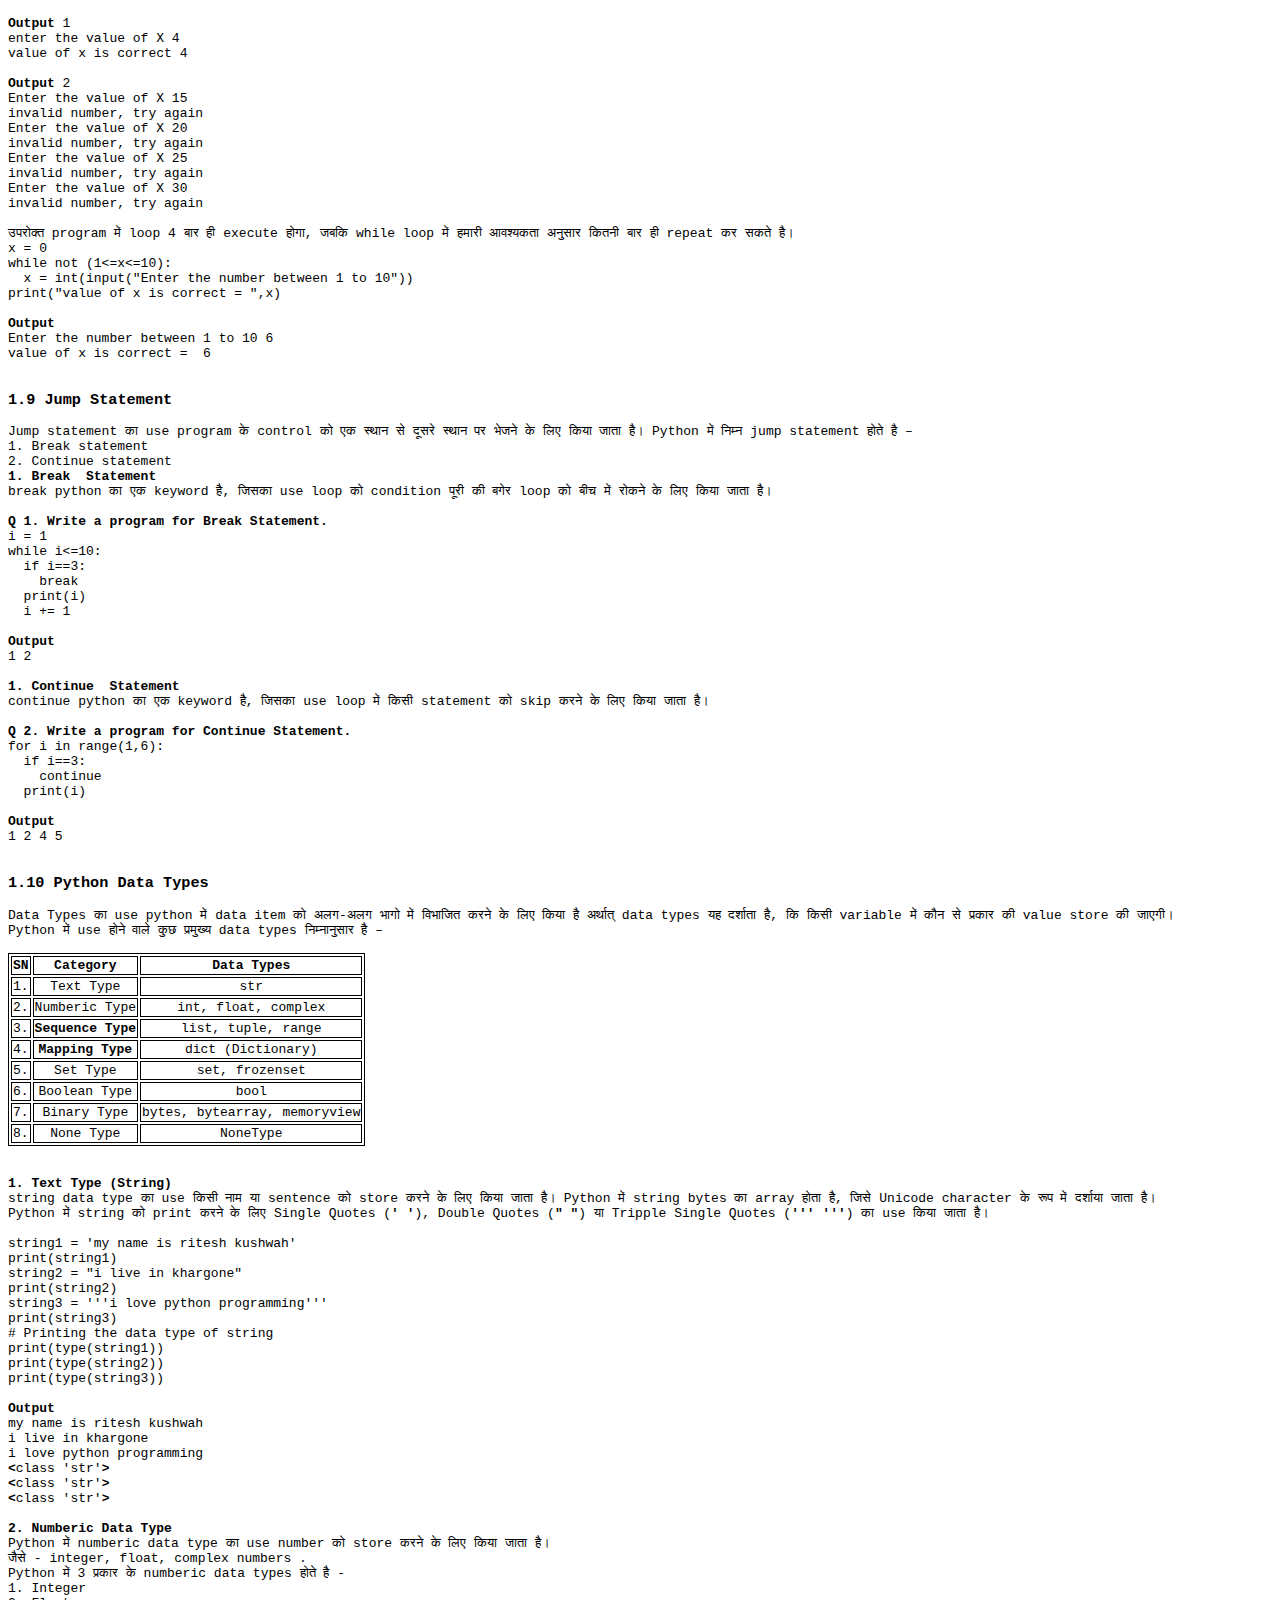
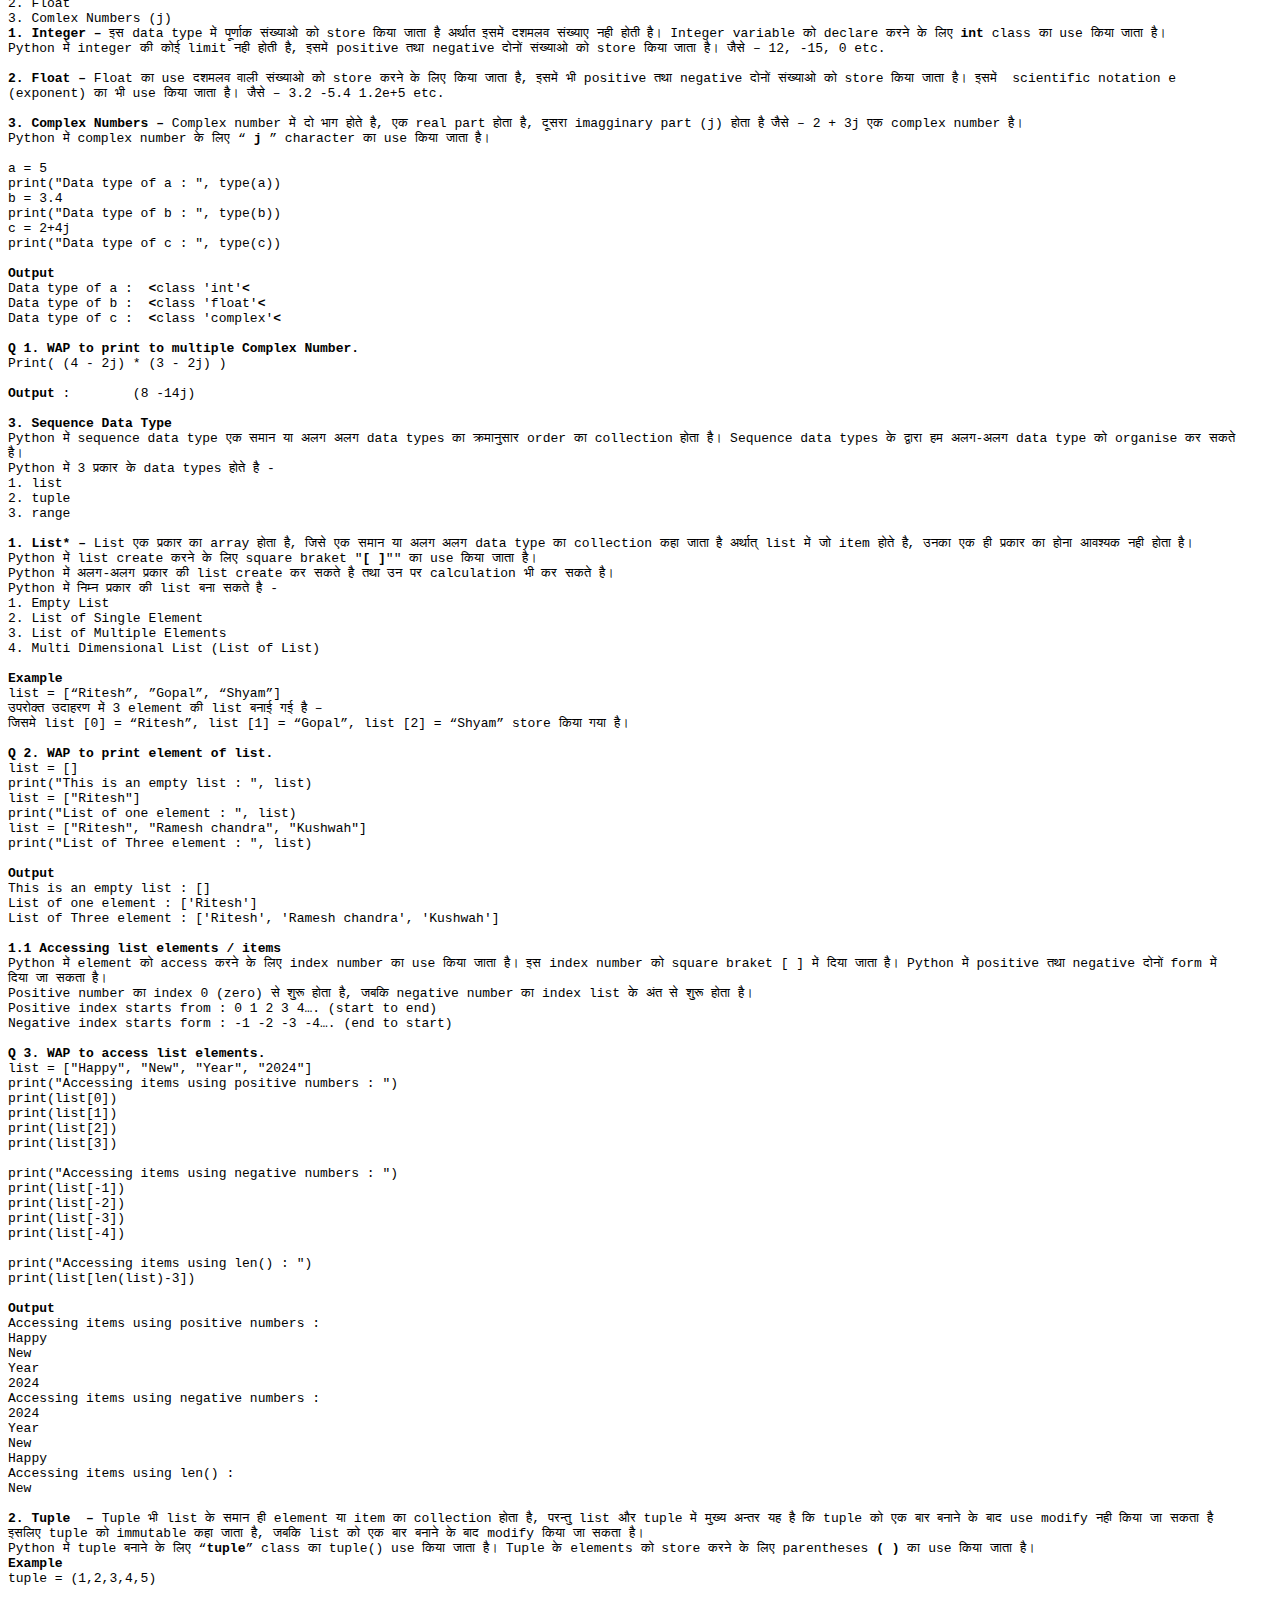
==== commit 20b831ba: "Update python.html" ====
--- a/python.html
+++ b/python.html
@@ -69,6 +69,8 @@
   <a href="#1.13">1.13 Variable In Python</a>
 <h4><a href="#chap2">Chapter 2 : Data Structure</a></h4>  <a href="#2.1">2.1 List operations</a>
   <a href="#2.2">2.2 Tuple Operations</a>
+  <a href="#2.3">2.3 Dictionary Operations</a>
+
 
 <h1 id="chap1" class="chap">CHAPTER 1 
 PYTHON BASIC</h1><h3 id="1.1">1.1 Python Introduction</h3>Python एक interpreted object oriented programming language है। Python बहुत popular, simple तथा सीखने में आसान programming language है, जिसमे हम सामान्य english में code करतें है। यह सामान्य english के code नये programmer को programming को सीखने तथा समझने में help करते है। जिसने programming नही सीखी है वह भी python को आसानी से सिख सकता है। Python ऐसे users के लिए उपयोगी है, जो सिर्फ अपना काम करना चाहते है। जैसे - Machine Learning, Web Development, Software Development, Data Science  इत्यादि क्युकि इसमें ज्यादा hard code नही करना होता है।  
@@ -1951,6 +1953,44 @@
 number of 3 in tuple : 4
 number of Python in tuple : 3
 
+<b>2.2.1 Use of Tuples as a Swap Function</b>
+Python में tuple की values को आपस में change करना swapping कहलाता है, परन्तु  tuple का nature immutable होता है इसलिए उसकी values को direct नही change किया जाता सकता है। 
+अत: हमे पहले tuple को list में convert करना होगा, इसके बाद elements को swap करना होगा तथा अंत में list को पुन: tuple में convert करना होता है। 
+
+<b>Q 3. WAP to swap tuple elements.</b>
+t = (1,2,3) #(1,3,2)
+print("Original tuple :",t)
+""" temp = t[1] // multiline comment
+t[1] = t[2]
+t[2] = temp
+print(t) can not change tuple elements so we convert tuple into list"""
+ls = list(t) # convert tuple to the list
+temp = ls[1]
+ls[1] = ls[2]
+ls[2] = temp
+t = tuple(ls) 
+print("After swapping :",t) # convert list to the tuple
+
+<b>Output</b>
+Original tuple : (1, 2, 3)
+After swapping : (1, 3, 2)
+
+<h3 id="2.3">2.3 Dictionary Operations</h3> Dictionary एक data structure है, जिसमे items को pairs (key-values) के रूप में store किया जाता है। Dictionary में duplicate key को store नही किया जाता है। Dictionary में curly braces का use किया जाता है। 
+<b>Example</b>
+Key : value
+student = {"Name" : "Shyam", "Age" : 25, "Gender" : "Male"}
+
+<b>Q 1. WAP for dictionary.</b>
+student = {"Name" : "Shyam", "Age" : 25, "Gender" : "Male"}
+print(student)
+print(student.keys())
+print(student.values())
+
+<b>Output</b>
+{'Name': 'Shyam', 'Age': 25, 'Gender': 'Male'}
+dict_keys(['Name', 'Age', 'Gender'])
+dict_values(['Shyam', 25, 'Male'])
+
 
   
 </pre>
